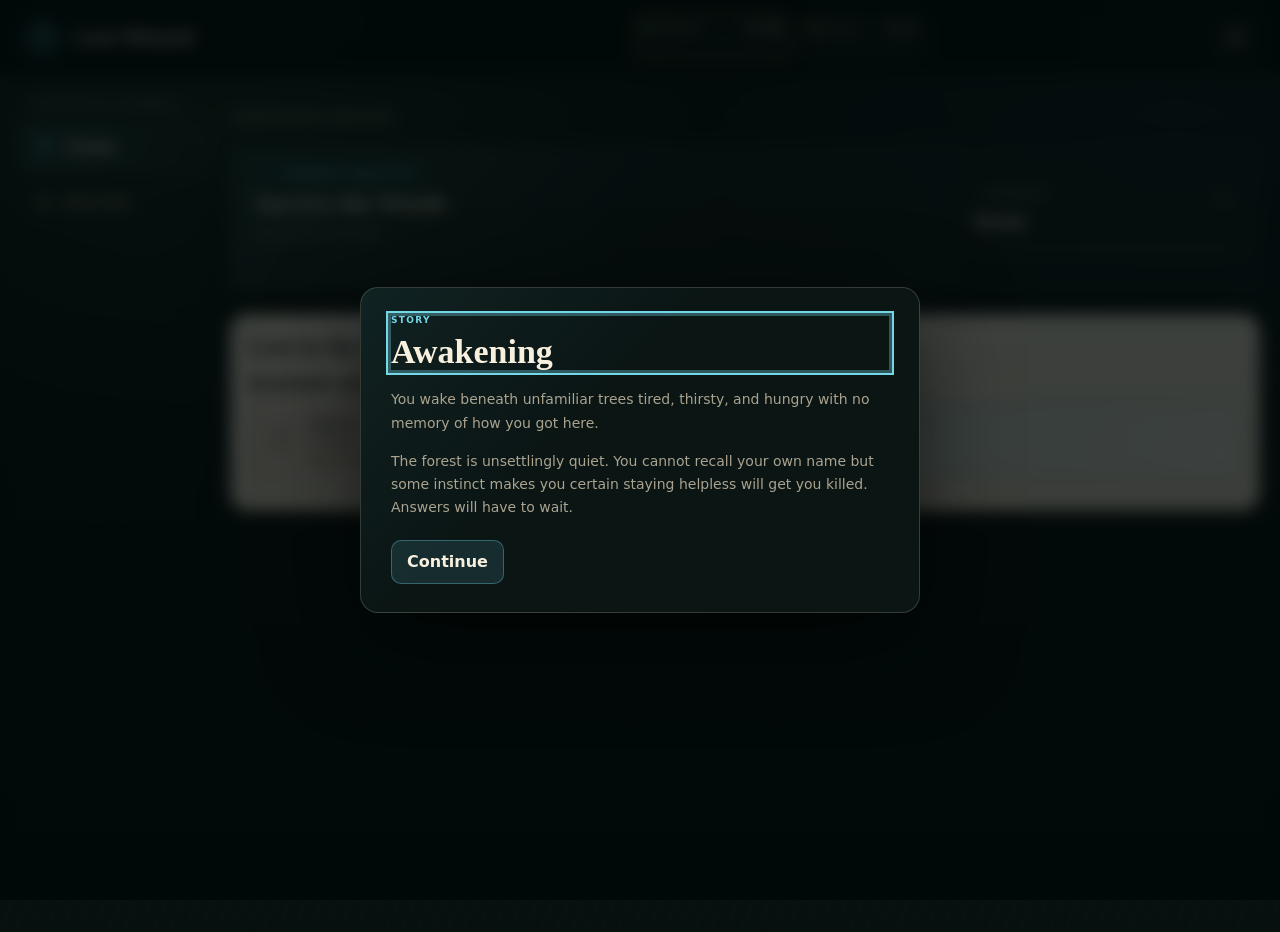
==== index.html @ 40af2284 "png for gear and tools" ====
<!doctype html>
<html lang="en">
  <head>
    <meta charset="utf-8" />
    <title>Lost Wizard</title>
    <meta name="viewport" content="width=device-width, initial-scale=1" />
    <link rel="stylesheet" href="style.css" />
  </head>

  <body>
    <div id="appShell" class="app-shell">
      <header class="top-bar">
        <div class="brand-block">
          <div class="brand-sigil" aria-hidden="true">W</div>
          <div class="brand-copy">
            <h1>Lost Wizard</h1>
          </div>
        </div>

          <div id="vitalResources" class="resource-strip vital-resources" aria-label="Vital resources">
            <div id="energyAmount" class="resource-pill" data-resource="energy"></div>
            <div id="focusAmount" class="resource-pill" data-resource="focus"></div>
            <div id="manaAmount" class="resource-pill" data-resource="mana" style="display: none"></div>
          <div id="wardAmount" class="resource-pill" data-resource="ward" style="display: none"></div>
        </div>

        <button id="settingsToggleBtn" class="icon-button settings-toggle" type="button" aria-controls="settingsDrawer" aria-expanded="false">
          <span class="settings-glyph" aria-hidden="true">⚙</span>
          <span class="sr-only">Open settings</span>
        </button>
      </header>

      <main class="game-shell">
        <nav id="mainViewTabs" class="main-view-tabs" aria-label="Apprentice journal">
          <span class="nav-rail-label" aria-hidden="true">Apprentice journal</span>
          <button id="campViewTab" class="main-view-tab active" type="button" data-main-view-tab="camp">Camp</button>
          <button id="expeditionViewTab" class="main-view-tab" type="button" data-main-view-tab="expedition" style="display: none">Expedition</button>
          <button id="magicViewTab" class="main-view-tab" type="button" data-main-view-tab="magic" style="display: none">Magic</button>
          <button id="towerViewTab" class="main-view-tab" type="button" data-main-view-tab="tower" style="display: none">Tower</button>
          <button id="journalViewTab" class="main-view-tab" type="button" data-main-view-tab="journal">Journal</button>
        </nav>

          <section class="primary-play">
            <header class="view-heading">
              <p id="shellViewEyebrow" class="view-eyebrow">Unknown woods</p>
            </header>

          <section id="currentGoalSection" class="current-goal-section ui-context-panel main-goal-card">
            <div class="objective-main">
              <span class="section-kicker">Current objective</span>
              <h3 id="currentGoalTitle" class="current-goal-title"></h3>
              <div id="currentGoalText" class="current-goal-text"></div>
            </div>
            <aside id="activeTaskCard" class="active-task-card" aria-label="Activity: ready" data-active="false">
              <span class="active-task-status"><i aria-hidden="true"></i><span id="activeTaskStatusText">Activity</span></span>
              <strong id="activeTaskTitle">Ready</strong>
              <div class="active-task-meter" role="progressbar" aria-label="Active task progress" aria-valuemin="0" aria-valuemax="100" aria-valuenow="0">
                <span id="activeTaskProgressFill"></span>
              </div>
              <div class="active-task-meta"><span id="activeTaskProgressText">0%</span><span id="activeTaskRemainingText"></span></div>
            </aside>
          </section>

        <section id="combatPanel" class="combat-panel" style="display: none" aria-live="polite">
          <div class="combat-panel-heading">
            <div>
              <span class="combat-kicker">Encounter</span>
              <h2 id="combatEnemyName">Minor Earth Elemental</h2>
            </div>
            <span id="combatEnemyHealthText"></span>
          </div>
          <div class="combat-meter" aria-label="Enemy health"><div id="combatEnemyHealthFill" class="combat-meter-fill"></div></div>
          <p id="combatWardText" class="combat-ward"></p>
          <p id="combatAttackTimer" class="combat-timer"></p>
          <section id="combatConsumables" class="combat-consumables" style="display: none" aria-label="Combat consumables">
            <span class="combat-consumables-label">Tonics</span>
            <div id="combatConsumablesList" class="combat-consumables-list"></div>
          </section>
          <button id="manaBoltBtn" class="action-btn combat-spell-btn" type="button">
            <div id="manaBoltProgressFill" class="progressFill"></div>
            <span>Cast Mana Bolt</span>
            <small>10 Mana · 8–12 damage · 1 sec</small>
          </button>
          <button id="manaMissileBtn" class="action-btn combat-spell-btn" type="button" style="display: none">
            <div id="manaMissileProgressFill" class="progressFill"></div>
            <span>Cast Mana Missile</span>
            <small>12 Mana · 3 × 3–4 damage · 1.25 sec</small>
          </button>
          <button id="manaLanceBtn" class="action-btn combat-spell-btn" type="button" style="display: none">
            <div id="manaLanceProgressFill" class="progressFill"></div>
            <span>Cast Mana Lance</span>
            <small>20 Mana · 18–24 damage · 1.75 sec</small>
          </button>
          <button id="combatRecallBtn" class="action-btn combat-recall-btn" type="button">Recall to Camp</button>
          <p id="combatStatus" class="combat-status"></p>
          <button id="closeCombatBtn" type="button" style="display: none">Close Encounter</button>
        </section>

        <div class="main-view-panels">
          <div id="campView" class="main-view-panel active" data-main-view-panel="camp">
            <section id="campPanel" class="context-section">
              <h2 id="campPanelTitle">Lost in the Woods</h2>

              <div id="campActionsSection" class="camp-actions-section">
                <h3>Actions</h3>
                <div class="camp-actions-list">
                  <button class="action-btn" data-action="explore">
                    <div class="progressFill"></div>
                    <div class="metaProgressFill"></div>
                    <span>Explore</span>
                  </button>

                  <button class="action-btn" data-action="catchBreath">
                    <div class="progressFill"></div>
                    <span>Catch Breath</span>
                  </button>

                  <button id="restBtn" class="action-btn rest-button" style="display: none">
                    <div class="progressFill"></div>
                    <span>Rest in Clearing</span>
                  </button>

                  <button id="recoverBtn" class="action-btn" data-action="recover" style="display: none">
                    <div class="progressFill"></div>
                    <span>Recover</span>
                  </button>

                  <button id="gatherWoodBtn" class="action-btn" data-action="gatherWood" style="display: none">
                    <div class="progressFill"></div>
                    <span>Gather Wood</span>
                  </button>

                  <button class="action-btn" data-action="addWoodToFuel" style="display: none">
                    <div class="progressFill"></div>
                    <span>Add Wood to Fuel</span>
                  </button>

                  <button class="action-btn" data-action="addImbuedWoodToFuel" style="display: none">
                    <div class="progressFill"></div>
                    <span>Add Imbued Wood to Fuel</span>
                  </button>

                  <button id="gatherFoodBtn" class="action-btn" data-action="gatherFood" style="display: none">
                    <div class="progressFill"></div>
                    <span>Gather Food</span>
                  </button>

                  <!--<button id="gatherWaterBtn" class="action-btn" data-action="gatherWater" style="display: none">
                    <div class="progressFill"></div>
                    <span>Gather Water</span>
                  </button>-->
                </div>
              </div>

              <div id="campContextualActions" class="contextual-actions" style="display: none"></div>

              <div id="campLocationObjectActionsSlot"></div>

              <details id="trainingSection" class="training-section camp-skills-section" style="display: none">
                <summary>Skills &amp; training</summary>
                <div id="trainingList" class="training-list"></div>

                <button id="practiceManaCyclingBtn" class="action-btn training-action-btn" data-action="practiceManaCycling" style="display: none">
                  <div class="progressFill"></div>
                  <span>Practice Mana Cycling</span>
                </button>
              </details>

              <details id="campContent" class="camp-work-section">
                <summary>Camp improvements</summary>
                <div id="campUpgradeSection" class="camp-upgrade-section" style="display: none">
                  <div class="camp-upgrades-strip">
                    <div id="campUpgradeSlots" class="camp-upgrades-strip"></div>
                  </div>
                </div>
              </details>

              <div id="craftingSection" class="crafting-section" style="display: none">
                <div id="workTabs" class="work-tabs" style="display: none">
                  <button id="craftingTabBtn" class="work-tab active" type="button">Crafting</button>
                  <button id="researchTabBtn" class="work-tab" type="button">Research</button>
                  <button id="automationTabBtn" class="work-tab" type="button" style="display: none">Automation</button>
                </div>

                <div id="craftingPanel" class="work-panel">
                  <h3>Crafting</h3>

                  <div class="crafting-actions">
                    <button id="smallFireBtn" style="display: none"></button>
                    <button id="crudeLeanToBtn" style="display: none"></button>
                    <button id="lessCrudeShelterBtn" style="display: none"></button>
                    <button id="framedShelterBtn" style="display: none"></button>
                    <button id="smallHutBtn" style="display: none"></button>
                    <button id="uncomfortableCotBtn" style="display: none"></button>
                    <button id="warmCotBtn" style="display: none"></button>
                    <button id="stoneFirePitBtn" style="display: none"></button>
                    <button id="researchSpotBtn" style="display: none"></button>
                    <button id="meditationSpotBtn" style="display: none"></button>
                    <button id="attunedMeditationSpotBtn" style="display: none"></button>
                    <button id="lumberMillBtn" style="display: none"></button>
                    <button id="foragingLureBtn" style="display: none"></button>
                    <button id="researchBenchBtn" style="display: none"></button>
                    <button id="campSmelterFoundationBtn" style="display: none"></button>
                    <button id="campSmelterBtn" style="display: none"></button>
                    <button id="campTanneryBtn" style="display: none"></button>
                    <button id="campAlchemyStationBtn" style="display: none"></button>
                    <button id="manaCondenserFrameBtn" style="display: none"></button>
                    <button id="manaCondenserBtn" style="display: none"></button>

                    <!--<button id="crudeSatchelBtn" style="display: none"></button>
                    <button id="crudeBackpackBtn" style="display: none"></button>
                    <button id="patchedLeatherBackpackBtn" style="display: none"></button>
                    <button id="repairedLeatherBackpackBtn" style="display: none"></button>
                    <button id="waterskinBtn" style="display: none"></button>
                    <button id="reinforcedWaterskinBtn" style="display: none"></button>
                    <button id="smellyShoesBtn" style="display: none"></button>
                    <button id="travelBootsBtn" style="display: none"></button>
                    <button id="scratchyShirtBtn" style="display: none"></button>
                    <button id="scratchyPantsBtn" style="display: none"></button>
                    <button id="simpleTonicBeltBtn" style="display: none"></button>
                    <button id="tonicBeltBtn" style="display: none"></button>
                    <button id="reinforcedTonicBeltBtn" style="display: none"></button>
                    <button id="foragingBasketBtn" style="display: none"></button>
                    <button id="stoneKnifeBtn" style="display: none"></button>
                    <button id="stoneAxeBtn" style="display: none"></button>
                    <button id="ironKnifeBtn" style="display: none"></button>
                    <button id="ironAxeBtn" style="display: none"></button>
                    <button id="torchBtn" style="display: none"></button>
                    <button id="crudeIronPickBtn" style="display: none"></button>-->

                    <button id="trapCraftBtn" style="display: none"></button>
                    <button id="leatherCraftBtn" style="display: none"></button>
                    <button id="ironCraftBtn" style="display: none"></button>
                    <button id="staminaTonicCraftBtn" style="display: none"></button>
                  </div>

                  <section id="steelworkingSection" class="steelworking-section" style="display: none" aria-labelledby="steelworkingHeading">
                    <h4 id="steelworkingHeading">Steelworking</h4>
                    <div id="steelworkingActions" class="crafting-actions steelworking-actions"></div>
                  </section>
                </div>

                <div id="researchPanel" class="work-panel research-panel" style="display: none">
                  <h3>Research</h3>

                  <div class="research-layout">
                    <div id="researchList" class="research-list"></div>

                    <div id="researchDetails" class="research-details">
                      <div class="research-empty">Select research to view details.</div>
                    </div>
                  </div>
                </div>

                <div id="automationPanel" class="work-panel automation-panel" style="display: none">
                  <h3>Automation</h3>
                  <div id="automationList" class="automation-list"></div>
                </div>
              </div>

              <details id="campResourcesSection" class="camp-resources-section storage-section" style="display: none">
                <summary>Storage</summary>
                <div class="camp-resource-strip">
                  <div id="foodAmount" class="resource-pill" style="display: none"></div>
                  <div id="woodAmount" class="resource-pill" style="display: none"></div>
                  <div id="fuelAmount" class="resource-pill" style="display: none"></div>
                  <div id="imbuedWoodAmount" class="resource-pill" style="display: none"></div>
                  <div id="fiberAmount" class="resource-pill" style="display: none"></div>
                  <div id="trapAmount" class="resource-pill" style="display: none"></div>
                  <div id="peltAmount" class="resource-pill" style="display: none"></div>
                  <div id="leatherAmount" class="resource-pill" style="display: none"></div>
                  <div id="stoneAmount" class="resource-pill" style="display: none"></div>
                   <div id="oreAmount" class="resource-pill" style="display: none"></div>
                   <div id="earthElementalCoreAmount" class="resource-pill" style="display: none"></div>
                  <div id="runedLeatherAmount" class="resource-pill" style="display: none"></div>
                  <div id="naturalEssenceAmount" class="resource-pill" style="display: none"></div>
                  <div id="ironAmount" class="resource-pill" style="display: none"></div>
                  <div id="steelAmount" class="resource-pill" style="display: none"></div>
                  <div id="ironRingAmount" class="resource-pill" style="display: none"></div>
                  <div id="nailsAmount" class="resource-pill" style="display: none"></div>
                  <div id="herbAmount" class="resource-pill" style="display: none"></div>
                  <div id="glimmerleafAmount" class="resource-pill" style="display: none"></div>
                  <div id="staminaTonicBaseAmount" class="resource-pill" style="display: none"></div>
                  <div id="manaTonicBaseAmount" class="resource-pill" style="display: none"></div>
                  <div id="concentratedTonicBaseAmount" class="resource-pill" style="display: none"></div>
                  <div id="concentratedManaTonicBaseAmount" class="resource-pill" style="display: none"></div>
                  <div id="huntingLureAmount" class="resource-pill" style="display: none"></div>
                  <div id="manaCrystalAmount" class="resource-pill" style="display: none"></div>
                  <div id="chargedCrystalAmount" class="resource-pill" style="display: none"></div>
                </div>
              </details>
            </section>
          </div>

          <div id="expeditionView" class="main-view-panel" data-main-view-panel="expedition">
            <section id="expeditionPanel" class="context-section" style="display: none">
              <h2 id="expeditionPanelTitle">Expedition</h2>

              <div id="expeditionWorkflowPanel" class="workflow-summary-panel"></div>

              <div id="gearSection" class="gear-section expedition-gear-section" style="display: none">
                <div id="gearSlotsGroup" class="equipment-group" style="display: none">
                  <div id="paperDoll" class="paper-doll" aria-label="Equipped gear">
                    <div class="paper-doll-silhouette" aria-hidden="true"><img src="assets/paper-doll-apprentice.png" alt="" /></div>
                    <div id="gearSlots" class="paper-doll-slots"></div>
                  </div>
                </div>

                <div id="toolSlotsGroup" class="equipment-group" style="display: none">
                  <div id="toolSlots" class="tool-icon-row" aria-label="Tools"></div>
                </div>

                <div id="equipmentDetail" class="equipment-detail" aria-live="polite"></div>

                <div id="tonicSlotsGroup" class="equipment-group" style="display: none">
                  <h3>Tonics</h3>
                  <div id="tonicSlots" class="equipment-slots"></div>
                </div>
              </div>

              <div class="travel-section">
                <h3>Travel</h3>

                <div class="expedition-stats">
                  <div id="expeditionDistanceBar" class="expedition-stat expedition-distance-bar">
                    <div id="expeditionDistanceFill" class="expedition-distance-fill"></div>
                    <span id="expeditionDistanceAmount" class="expedition-distance-label">Distance: 0 / 100</span>
                  </div>
                </div>

                <div class="travel-actions">
                  <button class="action-btn" data-action="beginExpedition" style="display: none">
                    <div class="progressFill"></div>
                    <span>Prepare for Expedition</span>
                  </button>

                  <button class="action-btn" data-action="travel" style="display: none">
                    <div class="progressFill"></div>
                    <span>Travel</span>
                  </button>

                  <div id="destinationActions" class="destination-actions"></div>
                  <div id="locationTravelSection" class="destination-actions" style="display: none"></div>

                  <button class="action-btn" data-action="returnToCamp" style="display: none">
                    <div class="progressFill"></div>
                    <span>Return to Camp</span>
                  </button>
                </div>
              </div>

              <div id="packingSection" class="packing-section" style="display: none">
                <h3>Packing</h3>

                <div class="packing-actions">
                  <button class="action-btn" data-action="packFood" style="display: none">
                    <div class="progressFill"></div>
                    <span>Pack Food</span>
                  </button>

                  <button class="action-btn" data-action="packWater" style="display: none">
                    <div class="progressFill"></div>
                    <span>Fill Water</span>
                  </button>

                  <button class="action-btn" data-action="packTrap" style="display: none">
                    <div class="progressFill"></div>
                    <span>Pack Trap</span>
                  </button>

                  <button class="action-btn" data-action="packPelt" style="display: none">
                    <div class="progressFill"></div>
                    <span>Pack Pelt</span>
                  </button>

                  <button class="action-btn" data-action="packOre" style="display: none">
                    <div class="progressFill"></div>
                    <span>Pack Ore</span>
                  </button>

                  <button class="action-btn" data-action="packWood" style="display: none">
                    <div class="progressFill"></div>
                    <span>Pack Wood</span>
                  </button>

                  <button class="action-btn" data-action="packStone" style="display: none">
                    <div class="progressFill"></div>
                    <span>Pack Stone</span>
                  </button>

                  <button class="action-btn" data-action="packIron" style="display: none">
                    <div class="progressFill"></div>
                    <span>Pack Iron</span>
                  </button>

                  <button class="action-btn" data-action="packImbuedWood" style="display: none">
                    <div class="progressFill"></div>
                    <span>Pack Imbued Wood</span>
                  </button>

                  <button class="action-btn" data-action="packHerb" style="display: none">
                    <div class="progressFill"></div>
                    <span>Pack Herbs</span>
                  </button>

                  <button class="action-btn" data-action="packGlimmerleaf" style="display: none">
                    <div class="progressFill"></div>
                    <span>Pack Glimmerleaf</span>
                  </button>

                  <button class="action-btn" data-action="packChargedCrystal" style="display: none">
                    <div class="progressFill"></div>
                    <span>Pack Charged Mana Crystal</span>
                  </button>
                </div>
              </div>

              <div id="locationContent" style="display: none">
                <section id="locationPrimaryActions" class="location-primary-actions" aria-label="Location actions">
                  <h3>Actions</h3>
                <button class="action-btn" data-action="exploreLocation" style="display: none">
                  <div class="progressFill"></div>
                  <div class="metaProgressFill"></div>
                  <span>Explore Location</span>
                </button>

                <button class="action-btn" data-action="gatherFiber" style="display: none">
                  <div class="progressFill"></div>
                  <span>Gather Fiber</span>
                </button>

                <button class="action-btn" data-action="gatherHerbs" style="display: none">
                  <div class="progressFill"></div>
                  <span>Gather Herbs</span>
                </button>

                <button class="action-btn" data-action="gatherGlimmerleaf" style="display: none">
                  <div class="progressFill"></div>
                  <span>Gather Glimmerleaf</span>
                </button>

                <button class="action-btn" data-action="scoutTrapSite" style="display: none">
                  <div class="progressFill"></div>
                  <span>Scout Trail</span>
                </button>

                <button class="action-btn" data-action="setTrap" style="display: none">
                  <div class="progressFill"></div>
                  <span>Set Trap</span>
                </button>

                <button class="action-btn" data-action="checkTrap" style="display: none">
                  <div class="progressFill"></div>
                  <span>Check Trap</span>
                </button>

                <button class="action-btn" data-action="gatherStone" style="display: none">
                  <div class="progressFill"></div>
                  <span>Gather Stone</span>
                </button>

                <button class="action-btn" data-action="mineStone" style="display: none">
                  <div class="progressFill"></div>
                  <span>Mine Stone</span>
                </button>

                <button class="action-btn" data-action="mineIron" style="display: none">
                  <div class="progressFill"></div>
                  <span>Mine Iron</span>
                </button>

                <button class="action-btn" data-action="investigateNorthernDisturbance" style="display: none">
                  <div class="progressFill"></div>
                  <span>Investigate the Tremors</span>
                </button>

                <button class="action-btn" data-action="challengeEarthElemental" style="display: none">
                  <div class="progressFill"></div>
                  <span>Challenge Earth Elemental</span>
                </button>

                <button class="action-btn" data-action="investigateEasternDisturbance" style="display: none">
                  <div class="progressFill"></div>
                  <span>Investigate the Eastern Disturbance</span>
                </button>

                <button class="action-btn" data-action="challengeThornfang" style="display: none">
                  <div class="progressFill"></div>
                  <span>Challenge Thornfang</span>
                </button>

                <button class="action-btn" data-action="investigateSouthernDisturbance" style="display: none">
                  <div class="progressFill"></div>
                  <span>Investigate the Southern Disturbance</span>
                </button>

                <button class="action-btn" data-action="challengeBlightedBriar" style="display: none">
                  <div class="progressFill"></div>
                  <span>Challenge Blighted Briar</span>
                </button>

                <button class="action-btn" data-action="trackGame" style="display: none">
                  <div class="progressFill"></div>
                  <span>Track Game</span>
                </button>

                <button class="action-btn" data-action="useHuntingLure" style="display: none">
                  <div class="progressFill"></div>
                  <span>Use Hunting Lure</span>
                </button>

                <button class="action-btn" data-action="huntGame" style="display: none">
                  <div class="progressFill"></div>
                  <span>Hunt Game</span>
                </button>

                <button class="action-btn" data-action="storePelt" style="display: none">
                  <div class="progressFill"></div>
                  <span>Store Pelt</span>
                </button>

                <button class="action-btn" data-action="takeLeather" style="display: none">
                  <div class="progressFill"></div>
                  <span>Take Leather</span>
                </button>

                <button class="action-btn" data-action="storeWood" style="display: none">
                  <div class="progressFill"></div>
                  <span>Store Fuel</span>
                </button>

                <button class="action-btn" data-action="storeOre" style="display: none">
                  <div class="progressFill"></div>
                  <span>Store Ore</span>
                </button>

                <button class="action-btn" data-action="storeHerb" style="display: none">
                  <div class="progressFill"></div>
                  <span>Store Herb</span>
                </button>

                <button class="action-btn" data-action="storeGlimmerleaf" style="display: none">
                  <div class="progressFill"></div>
                  <span>Store Glimmerleaf</span>
                </button>

                <button class="action-btn" data-action="takeIron" style="display: none">
                  <div class="progressFill"></div>
                  <span>Take Iron</span>
                </button>

                <button class="action-btn" data-action="enterDungeon" style="display: none">
                  <div class="progressFill"></div>
                  <span>Enter Ruin</span>
                </button>

                <button class="action-btn" data-action="leaveDungeon" style="display: none">
                  <div class="progressFill"></div>
                  <span>Leave Ruin</span>
                </button>
                </section>

                <div id="expeditionLocationObjectActionsSlot">
                  <div id="locationObjectActions" class="location-object-actions"></div>
                </div>

                <section id="locationContextualActions" class="contextual-actions" style="display: none">
                  <h3>Local actions</h3>
                </section>
                <section id="locationSpellActions" class="contextual-actions contextual-spell-actions" style="display: none">
                  <h3>Available magic</h3>
                </section>

                <div id="dungeonSection" class="dungeon-section" style="display: none">
                  <h3 id="dungeonTitle"></h3>
                  <div id="dungeonMap" class="dungeon-map" role="group" aria-label="Dungeon map"></div>
                  <div id="dungeonRoomText" class="dungeon-room-text"></div>
                  <div id="dungeonActions" class="dungeon-actions"></div>
                </div>
                <div id="towerNodePanel" style="display: none"></div>
                <div id="locationStorageSection" class="camp-resources-section" style="display: none">
                  <h3>Stored Here</h3>
                  <div id="locationStorageList" class="camp-resource-strip"></div>
                </div>
                <div id="trapSitesList" class="trap-sites-list" style="display: none"></div>
                <div id="locationDescription" class="location-description"></div>
              </div>

              <div id="regionalMapSection" class="regional-map-section" style="display: none">
                <div id="regionalMap" class="regional-map" role="group" aria-label="Known regions"></div>

                <section class="region-details">
                  <div class="region-details-header">
                    <div>
                      <span id="regionDirection" class="region-direction"></span>
                      <h3 id="regionName"></h3>
                    </div>
                    <span id="regionStatus" class="region-status-badge"></span>
                  </div>

                  <p id="regionDescription"></p>

                  <div class="region-progress-labels">
                    <span>Regional familiarity</span>
                    <strong id="regionProgressText"></strong>
                  </div>

                  <div class="region-progress-track" aria-hidden="true">
                    <div id="regionProgressFill" class="region-progress-fill"></div>
                  </div>

                  <div class="region-facts">
                    <div class="region-fact">
                      <span>Terrain</span>
                      <strong id="regionTerrain"></strong>
                    </div>
                    <div class="region-fact">
                      <span>Known places</span>
                      <strong id="regionKnownPlaceCount"></strong>
                    </div>
                  </div>
                </section>
              </div>

            </section>
          </div>

          <div id="magicView" class="main-view-panel" data-main-view-panel="magic">
            <section id="magicPanel" class="context-section" style="display: none">
              <h2>Magic</h2>

              <div id="magicWorkflowPanel" class="workflow-summary-panel"></div>

              <div id="spellSlotsGroup" class="equipment-group" style="display: none">
                <h3>Spells</h3>
                <div id="spellSlots" class="equipment-slots"></div>
                <div id="spellTargetMenu" class="attunement-target-menu spell-target-menu" style="display: none"></div>
              </div>

              <div id="magicContextualActions" class="shared-actions-list">
                <button id="meditateBtn" class="action-btn" data-action="meditate" style="display: none">
                  <div class="progressFill"></div>
                  <span>Meditate</span>
                </button>

                <button class="action-btn" data-action="concentrateTonicBase" style="display: none">
                  <div class="progressFill"></div>
                  <span>Concentrate Tonic Base</span>
                </button>

                <button class="action-btn" data-action="concentrateManaTonicBase" style="display: none">
                  <div class="progressFill"></div>
                  <span>Concentrate Mana Tonic Base</span>
                </button>
              </div>

              <div id="craftingSpellActions" class="contextual-actions contextual-spell-actions" style="display: none">
                <h3>Magic for this work</h3>
              </div>

              <details id="magicProgressSection" class="magic-progress-section">
                <summary>Spell Progress</summary>
                <div id="spellProgressList" class="training-list"></div>
              </details>
            </section>
          </div>

          <div id="towerView" class="main-view-panel" data-main-view-panel="tower">
            <section id="towerPanel" class="context-section" style="display: none">
              <h2>Tower</h2>

              <div class="tower-workspace">
                <section class="tower-cross-section-panel" aria-label="Interactive Tower illustration">
                  <div id="towerStructure" class="tower-cross-section"></div>
                </section>

                <aside id="projectPanel" class="work-panel project-panel tower-detail-panel" aria-label="Selected Tower space details">
                  <div id="projectList" class="project-list tower-detail-content"></div>
                </aside>
              </div>
            </section>
          </div>

          <div id="journalView" class="main-view-panel journal-view-panel" data-main-view-panel="journal">
            <div id="journalViewTabs" class="journal-view-switch" aria-label="Journal sections">
              <button id="journalEntriesTab" class="journal-switch-tab active" type="button" data-journal-view="entries">Journal</button>
              <button id="worldLogTab" class="journal-switch-tab" type="button" data-journal-view="world">World Log</button>
            </div>

            <section id="journalEntriesPanel" class="journal-panel journal-subpanel active" data-journal-panel="entries">
              <h2>Journal</h2>
              <div id="journalEntries" class="journal-entries"></div>
            </section>

            <section id="worldLogPanel" class="world-feed journal-subpanel" data-journal-panel="world">
              <h2>World Log</h2>
              <div id="storyLog" class="story-log" aria-label="Recent world events"></div>
            </section>
          </div>
        </div>
      </section>

        <div class="storage-summary-row">
          <button id="inventorySummary" class="inventory-summary" type="button" style="display: none" aria-expanded="false"></button>
        </div>
      </main>

      <div id="settingsOverlay" class="settings-overlay" hidden>
        <button id="settingsBackdrop" class="settings-backdrop" type="button" aria-label="Close settings"></button>
        <aside id="settingsDrawer" class="settings-drawer" role="dialog" aria-modal="true" aria-labelledby="settingsTitle" tabindex="-1">
          <header class="settings-header">
            <div>
              <span class="section-kicker">Apprentice journal</span>
              <h2 id="settingsTitle">Settings</h2>
            </div>
            <button id="settingsCloseBtn" class="icon-button" type="button" aria-label="Close settings">×</button>
          </header>

          <section class="save-section">
            <h3>Save &amp; restore</h3>
            <p>Keep this apprentice’s progress on this device.</p>
            <div class="save-controls">
              <button id="saveGameBtn" type="button">Save game</button>
              <button id="loadGameBtn" type="button">Load game</button>
              <button id="resetSaveBtn" class="is-destructive" type="button">Reset save</button>
            </div>
          </section>

          <section id="developerSettings" class="developer-settings">
            <h3>Developer tools</h3>
            <p>Use these controls to test game speed, progression, and story events.</p>
            <div class="dev-speed-controls" aria-label="Developer game speed">
              <span class="dev-speed-label">Game speed</span>
              <button class="dev-speed-btn active" type="button" data-speed="1">x1</button>
              <button class="dev-speed-btn" type="button" data-speed="5">x5</button>
              <button class="dev-speed-btn" type="button" data-speed="10">x10</button>
            </div>
            <div class="dev-tier-controls" aria-label="Developer tier jumps">
              <span class="dev-speed-label">Tier checkpoint</span>
              <button class="dev-tier-btn" type="button" data-tier="1">T1</button>
              <button class="dev-tier-btn" type="button" data-tier="2">T2</button>
              <button class="dev-tier-btn" type="button" data-tier="3">T3</button>
              <button class="dev-tier-btn" type="button" data-tier="4">T4</button>
            </div>
            <button id="testCombatBtn" type="button">Test combat</button>
            <div class="dev-story-review">
              <label for="storyPreviewSelect">Story dialog review</label>
              <select id="storyPreviewSelect">
                <option value="introPopup">Awakening</option>
                <option value="campEstablishedPopup">Camp Established</option>
                <option value="outskirtsCompletePopup">Beyond the Outskirts</option>
                <option value="recallAwakenedPopup">Recall</option>
                <option value="torchSparkPopup">A Spark in the Ash</option>
                <option value="manaAwakenedPopup">Mana Awakened</option>
                <option value="campFoundationPopup">Buried Foundation</option>
                <option value="personalWardPopup">Personal Ward</option>
                <option value="advancedRecallPopup">Advanced Recall</option>
                <option value="northernDisturbancePopup">Northern Disturbance</option>
              </select>
              <button id="storyPreviewBtn" type="button">Review selected dialog</button>
            </div>
          </section>
        </aside>
      </div>

      <div id="uiLiveRegion" class="sr-only" aria-live="polite" aria-atomic="true"></div>
      <div id="notificationStack" class="notification-stack" aria-live="polite" aria-atomic="false"></div>
    </div>

    <div id="introPopup" class="popup">
      <div class="popup-content">
        <h2>Awakening</h2>

        <p>You wake beneath unfamiliar trees tired, thirsty, and hungry with no memory of how you got here.</p>

        <p>
          The forest is unsettlingly quiet. You cannot recall your own name but some instinct makes you certain staying helpless will get you killed.
          Answers will have to wait.
        </p>

        <button id="continueBtn">Continue</button>
      </div>
    </div>

    <div id="campEstablishedPopup" class="popup" style="display: none">
      <div class="popup-content">
        <h2>A New Home</h2>

        <p>The small fire crackles as you huddle in your crude shelter. For the first time since waking you're not fighting for survival.</p>

        <p>
          With a safe place to rest your thoughts turn inward. Who am I? Why am I here? The fire has no response, answers are...out there...somewhere.
        </p>

        <button id="campEstablishedContinueBtn">Continue</button>
      </div>
    </div>

    <div id="outskirtsCompletePopup" class="popup" style="display: none">
      <div class="popup-content">
        <h2>Camp Outskirts Explored</h2>

        <p>You've explored everything immediately around your camp. What was once a mysterious forest is now a network of well-known paths.</p>

        <p>You now know the fastest routes and shortcuts to every nearby location, and can travel these well-known paths faster.</p>

        <p>
          With your new knowledge, you notice an overgrown trail leading beyond where you've explored. Maybe this can lead to the answers you seek.
        </p>

        <button id="outskirtsCompleteContinueBtn">Continue</button>
      </div>
    </div>

    <div id="recallAwakenedPopup" class="popup" style="display: none">
      <div class="popup-content">
        <h2>Recall</h2>

        <p>
          A faint thread disappears into the trees in the direction of camp. Instinctively, you pluck the thread, and between blinks of an eye you
          appear back at camp.
        </p>

        <p>
          You don't know how, but you're back without having to travel the forest in between. The thread remains in the back of your mind, ready for
          your next expedition.
        </p>

        <button id="recallAwakenedContinueBtn">Continue</button>
      </div>
    </div>

    <div id="torchSparkPopup" class="popup" style="display: none">
      <div class="popup-content">
        <h2>A Spark</h2>

        <p>
          As your fingers close around the torch, heat blooms in your chest. It races down your arm and blue heat flickers from your skin for one
          impossible heartbeat.
        </p>

        <p>You do not know how you did it but despite the impossibility your instincts say it was you.</p>

        <button id="torchSparkContinueBtn">Continue</button>
      </div>
    </div>

    <div id="manaAwakenedPopup" class="popup" style="display: none">
      <div class="popup-content">
        <h2>Mana Awakened</h2>

        <p>The runes do not speak in words. They pull at something buried inside you, and something answers.</p>

        <p>Power gathers at the edge of your awareness. Forgotten no more a power, your power, blooms in your chest once more.</p>

        <button id="manaAwakenedContinueBtn">Continue</button>
      </div>
    </div>

    <div id="campFoundationPopup" class="popup" style="display: none">
      <div class="popup-content">
        <h2>Buried Foundation</h2>

        <p>
          Mana Sense pulls your awareness downward. Beneath the clearing, hidden by soil and roots, old stone waits in a shape too deliberate to be
          natural.
        </p>

        <p>Something once stood here, your camp was not the first thing built on this ground.</p>

        <button id="campFoundationContinueBtn">Continue</button>
      </div>
    </div>

    <div id="personalWardPopup" class="popup" style="display: none">
      <div class="popup-content">
        <h2>Personal Ward</h2>

        <p>
          As the reinforced foundation settles, one section of stone answers differently. Its channels bend inward, forming the shape of a ward rather
          than a wall.
        </p>

        <p>
          The pattern resonates through your mana and memory follows it. You remember how to hold a personal ward around yourself.
        </p>

        <button id="personalWardContinueBtn">Continue</button>
      </div>
    </div>

    <div id="advancedRecallPopup" class="popup" style="display: none">
      <div class="popup-content">
        <h2>Advanced Recall</h2>
        <p id="advancedRecallPopupText">The node thread is ready to carry supplies back to the Tower.</p>
        <div id="advancedRecallOptions" class="advanced-recall-options"></div>
        <button id="advancedRecallCloseBtn">Close</button>
      </div>
    </div>

    <div id="northernDisturbancePopup" class="popup" style="display: none">
      <div class="popup-content">
        <h2>Northern Disturbance</h2>
        <p>The northern node settles into its new rhythm. A moment later, mana shifts across the distant ridge and a low tremor rolls through the ground.</p>
        <p>Something in the Northern Reach has answered the node. The Iron Mine is the closest place to investigate.</p>
        <button id="northernDisturbanceContinueBtn">Continue</button>
      </div>
    </div>

    <script src="state.js?v=20260831-arcane-force-r2"></script>
    <script src="expeditionData.js?v=20260830"></script>
    <script src="content.js?v=20260831-arcane-force-r2"></script>
    <script src="definitions.js?v=20260831-imbue2"></script>
    <script src="ui.js?v=20260831-arcane-force-r2"></script>
    <script src="resources.js?v=20260831-imbue2"></script>
    <script src="skills.js?v=20260831-imbue2"></script>
    <script src="camp.js?v=20260831-arcane-force-r2"></script>
    <script src="expedition.js?v=20260831-imbue2"></script>
    <script src="actions.js?v=20260831-imbue2"></script>
    <script src="combat.js?v=20260831-arcane-force-r2"></script>
    <script src="save.js?v=20260831-arcane-force-r2"></script>
    <script src="script.js?v=20260831-imbue2"></script>
  </body>
</html>
---- style.css ----
:root {
  color-scheme: dark;
  --font-sans: ui-sans-serif, system-ui, -apple-system, BlinkMacSystemFont, "Segoe UI", sans-serif;
  --font-display: Georgia, "Times New Roman", serif;
  --ink-strong: #f7f0df;
  --ink: #e5dcc7;
  --ink-muted: #aaa38f;
  --ink-dark: #211e18;
  --ink-dark-muted: #685f52;
  --shell-950: #06100f;
  --shell-900: #0a1514;
  --shell-850: #101d1b;
  --shell-800: #162421;
  --shell-border: rgba(225, 216, 191, 0.15);
  --paper-50: #fbf6e9;
  --paper-100: #f3ead7;
  --paper-150: #e7dcc5;
  --paper-200: #dacbac;
  --paper-border: #c7b793;
  --energy: #9cc56b;
  --energy-soft: rgba(156, 197, 107, 0.16);
  --mana: #73d7e8;
  --mana-soft: rgba(115, 215, 232, 0.16);
  --focus: #d8aa5c;
  --focus-soft: rgba(216, 170, 92, 0.17);
  --ward: #b6a0eb;
  --ward-soft: rgba(182, 160, 235, 0.16);
  --danger: #d46e63;
  --danger-dark: #7b302c;
  --success: #86b96b;
  --progress-primary: #73d7e8;
  --progress-secondary: #d8aa5c;
  --shadow-shell: 0 18px 60px rgba(0, 0, 0, 0.34);
  --shadow-card: 0 12px 32px rgba(29, 25, 18, 0.14);
  --shadow-focus: 0 0 0 3px rgba(115, 215, 232, 0.34);
  --radius-sm: 8px;
  --radius-md: 12px;
  --radius-lg: 18px;
  --radius-pill: 999px;
  --space-1: 4px;
  --space-2: 8px;
  --space-3: 12px;
  --space-4: 16px;
  --space-5: 24px;
  --space-6: 32px;
  --space-7: 48px;
  --content-max: 1320px;
  --nav-width: 188px;
  --topbar-height: 76px;
  --mobile-nav-height: 70px;
  --motion-fast: 120ms;
  --motion-standard: 220ms;
  --ease-out: cubic-bezier(0.22, 1, 0.36, 1);
}

* {
  box-sizing: border-box;
}

html {
  min-height: 100%;
  background: var(--shell-950);
}

body {
  margin: 0;
  padding: 4px 0 20px;
  font-family: system-ui, sans-serif;
  background: radial-gradient(circle at top left, rgba(82, 91, 55, 0.35), transparent 34rem), linear-gradient(180deg, #23251f 0%, #171814 100%);
  color: #2b241c;
}

h1 {
  margin: 0px auto 4px;
  width: min(1120px, calc(100% - 24px));
  font-size: 20px;
  line-height: 1.1;
  color: #fffaf0;
}

.top-bar {
  position: sticky;
  top: 0;
  z-index: 10;
  min-height: 30px;
  display: flex;
  align-items: center;
  justify-content: space-between;
  gap: 16px;
  padding: 10px 16px;
  background: rgba(43, 36, 28, 0.94);
  color: #fffaf0;
  box-shadow: 0 4px 16px rgba(0, 0, 0, 0.18);
}

.brand {
  font-weight: 800;
  white-space: nowrap;
}

.resource-strip {
  display: flex;
  flex-wrap: wrap;
  gap: 6px;
  min-width: 0;
}

.resource-pill {
  flex: 0 1 auto;
  padding: 5px 8px;
  border: 1px solid rgba(255, 250, 240, 0.24);
  border-radius: 999px;
  background: rgba(255, 250, 240, 0.12);
  font-size: 13px;
  white-space: nowrap;
}

.camp-resources-section,
.camp-upgrade-section,
.camp-actions-section,
.crafting-section,
.travel-section,
.packing-section {
  display: flex;
  flex-direction: column;
  gap: 8px;
  margin-bottom: 6px;
}

.camp-resources-section h3,
.camp-upgrade-section h3,
.camp-actions-section h3,
.crafting-section h3,
.travel-section h3,
.packing-section h3 {
  margin: 4px 0 0;
  font-size: 14px;
}

.camp-resource-strip,
.camp-upgrades-strip {
  display: flex;
  flex-wrap: wrap;
  gap: 6px;
}

.inventory-summary {
  max-width: min(460px, 100%);
  overflow: hidden;
  border: 1px solid rgba(255, 250, 240, 0.24);
  border-radius: 999px;
  padding: 5px 8px;
  background: rgba(255, 250, 240, 0.06);
  color: inherit;
  font: inherit;
  font-size: 13px;
  white-space: nowrap;
  text-overflow: ellipsis;
  cursor: pointer;
}

.inventory-summary:hover { background: rgba(255, 250, 240, 0.16); }

.notification-stack {
  position: fixed;
  right: 16px;
  bottom: 16px;
  z-index: 30;
  display: flex;
  width: min(360px, calc(100% - 32px));
  flex-direction: column;
  gap: 7px;
  pointer-events: none;
}

.notification-toast {
  padding: 9px 11px;
  border: 1px solid rgba(255, 250, 240, 0.32);
  border-radius: 7px;
  background: rgba(43, 36, 28, 0.96);
  color: #fffaf0;
  box-shadow: 0 8px 24px rgba(0, 0, 0, 0.28);
  font-size: 13px;
  animation: notification-in 160ms ease-out;
  transition: opacity 220ms ease, transform 220ms ease;
}

.notification-toast.is-dismissing { opacity: 0; transform: translateY(6px); }

.notification-toast--system {
  border-color: rgba(115, 215, 232, 0.72);
  background: linear-gradient(135deg, rgba(15, 49, 57, 0.98), rgba(28, 37, 52, 0.98));
}

.notification-toast--system strong,
.notification-toast--system span {
  display: block;
}

.notification-toast--system strong {
  color: #bdf5ff;
  font-size: 11px;
  letter-spacing: 0.12em;
}

.notification-toast--system span {
  margin-top: 3px;
}

@keyframes notification-in { from { opacity: 0; transform: translateY(6px); } to { opacity: 1; transform: translateY(0); } }

.combat-panel {
  margin: 0 0 10px;
  padding: 14px;
  border: 1px solid #8f6240;
  border-radius: 8px;
  background: linear-gradient(135deg, #f6e6cf, #ead1af);
}

.primary-play.combat-active .main-goal-card,
.primary-play.combat-active .main-view-tabs,
.primary-play.combat-active .main-view-panels { display: none; }

.combat-panel-heading {
  display: flex;
  align-items: start;
  justify-content: space-between;
  gap: 12px;
}

.combat-panel h2 { margin: 0; }
.combat-kicker { color: #7a432a; font-size: 12px; font-weight: 700; text-transform: uppercase; }
.combat-meter { height: 12px; margin: 10px 0; overflow: hidden; border-radius: 999px; background: #c6ae91; }
.combat-meter-fill { height: 100%; width: 100%; background: #a84835; transition: width 100ms linear; }
.combat-timer, .combat-status { margin: 8px 0; }
.combat-timer.is-warning {
  padding: 8px 10px;
  border: 1px solid #a84835;
  border-radius: 8px;
  background: #f5dfc6;
  color: #7a241d;
  font-weight: 800;
  letter-spacing: 0.02em;
}
.combat-ward { margin: 0; font-weight: 700; color: #5e3f72; }
.combat-spell-btn { width: 100%; overflow: hidden; }
.combat-spell-btn small { display: block; position: relative; margin-top: 3px; }

.camp-resource-strip .resource-pill {
  padding: 8px 10px;
  border: 1px solid #d8ccb8;
  border-radius: 6px;
  background: rgba(255, 250, 240, 0.65);
  color: #2b241c;
  font-size: 14px;
  text-align: left;
}

.save-section {
  background: #f8f1e5;
  border: 1px solid #c8bda8;
  border-radius: 6px;
  padding: 6px;
  font-size: 8px;
}

.save-section .save-controls {
  display: flex;
  flex-wrap: wrap;
  align-items: center;
  gap: 4px;
  justify-content: flex-start;
}

.save-section .save-controls button {
  background: #2b241c;
  color: #fffaf0;
  border: 1px solid #2b241c;
  font-size: 10px;
  padding: 4px;
}

.save-controls button:hover {
  background: rgba(255, 250, 240, 0.2);
}

.dev-speed-controls,
.dev-tier-controls {
  display: flex;
  align-items: center;
  gap: 3px;
  margin-left: 10px;
}

.dev-speed-label {
  color: #5f5140;
  font-size: 10px;
}

.save-section .save-controls .dev-speed-btn.active,
.save-section .save-controls .dev-tier-btn.active {
  background: #fffaf0;
  color: #2b241c;
}

.game-shell {
  width: min(1120px, calc(100% - 24px));
  margin: 10px auto;
  display: flex;
  flex-direction: column;
  gap: 12px;
}

.primary-play,
.journal-panel,
.world-feed,
.context-section {
  background: rgba(248, 241, 229, 0.94);
  border: 1px solid rgba(216, 204, 184, 0.78);
  border-radius: 8px;
  padding: 12px;
  box-shadow: 0 10px 28px rgba(0, 0, 0, 0.22);

  display: flex;
  flex-direction: column;
  gap: 8px;
}

.primary-play h2,
.journal-panel h2,
.world-feed h2,
.context-section h2 {
  margin: 0;
  font-size: 18px;
}

.equipment-group {
  display: flex;
  flex-direction: column;
  gap: 8px;
}

.main-goal-card {
  margin: 0;
  padding: 10px 12px;
  border-color: #b89b64;
  background: linear-gradient(135deg, #fff9eb, #f4e5c6);
}

.main-goal-card h3 { margin: 0; font-size: 13px; text-transform: uppercase; letter-spacing: 0.04em; color: #6f5130; }
.main-goal-card .current-goal-title { display: block; margin-top: 2px; font-size: 16px; letter-spacing: 0; text-transform: none; color: #2b241c; }

.camp-work-section,
.training-section,
.storage-section {
  margin: 0;
  border: 1px solid #ded0bb;
  border-radius: 6px;
  background: rgba(255, 250, 240, 0.45);
}

.camp-work-section > summary,
.training-section > summary,
.storage-section > summary {
  padding: 8px 10px;
  cursor: pointer;
  font-weight: 700;
}

.camp-work-section[open],
.training-section[open],
.storage-section[open] { padding-bottom: 8px; }

.camp-work-section > :not(summary),
.training-section > :not(summary),
.storage-section > :not(summary) { margin-left: 10px; margin-right: 10px; }

.camp-work-section .crafting-section,
.camp-work-section .camp-upgrade-section { margin-top: 8px; }

.contextual-actions {
  display: flex;
  flex-wrap: wrap;
  gap: 8px;
  margin: 0;
  padding: 9px;
  border: 1px solid #d8ccb8;
  border-radius: 6px;
  background: rgba(255, 250, 240, 0.58);
}

.contextual-actions h3 {
  width: 100%;
  margin: 0;
  font-size: 13px;
}

.contextual-actions .action-btn,
.contextual-actions .attunement-target-btn { flex: 1 1 180px; }

.contextual-spell-actions {
  border-color: #b9a0d1;
  background: rgba(240, 232, 250, 0.66);
}

.equipment-slots {
  display: flex;
  flex-wrap: wrap;
  gap: 10px;
}

.equipment-slot {
  width: 78px;
  display: flex;
  flex-direction: column;
  align-items: center;
  gap: 4px;
}

.equipment-slot.spell-slot {
  width: 90px;
}

.equipment-box {
  position: relative;
  overflow: hidden;
  width: 60px;
  height: 40px;
  padding: 6px;
  border: 1px solid #d8ccb8;
  border-radius: 6px;
  background: rgba(255, 250, 240, 0.7);
  display: flex;
  align-items: center;
  justify-content: center;
  text-align: center;
  font-size: 11px;
  line-height: 1.15;
  overflow-wrap: anywhere;
}

.spell-slot-name {
  position: relative;
  z-index: 2;
}

.equipment-box.spell-box {
  align-self: center;
  cursor: pointer;
}

.equipment-box.has-spell-xp .spell-cast-progress {
  bottom: 4px;
}

.spell-xp-progress-track {
  position: absolute;
  right: 0;
  bottom: 0;
  left: 0;
  height: 4px;
  background: rgba(43, 36, 28, 0.16);
  z-index: 1;
}

.spell-xp-progress-fill {
  height: 100%;
  width: 0;
  background: #6e5637;
}

.equipment-box.tonic-filled {
  background: rgba(242, 232, 205, 0.95);
  cursor: pointer;
}

.equipment-box.tonic-filled:hover {
  background: rgba(232, 218, 180, 0.95);
  border-color: #b89b6b;
}

.equipment-box.tonic-filled:focus-visible {
  outline: 2px solid #8b6f3f;
  outline-offset: 2px;
}

.equipment-slot-label {
  font-size: 12px;
  color: #5f5140;
  text-align: center;
}

.ui-summary-card {
  display: flex;
  flex-direction: column;
  gap: 7px;
  padding: 8px;
  border: 1px solid #d8ccb8;
  border-radius: 6px;
  background: rgba(255, 250, 240, 0.65);
  font-size: 13px;
}

.ui-summary-card-header {
  display: flex;
  flex-wrap: wrap;
  justify-content: space-between;
  gap: 8px;
}

.ui-summary-card-title {
  min-width: 0;
}

.ui-summary-card-meta,
.ui-summary-card-detail,
.ui-progress-labels,
.ui-summary-card-body {
  color: #5f5140;
  font-size: 12px;
  overflow-wrap: anywhere;
}

.ui-summary-card-body {
  margin: 0;
  line-height: 1.35;
}

.ui-summary-card-detail {
  line-height: 1.35;
}

.workflow-summary-panel:empty {
  display: none;
}

.ui-context-panel {
  display: flex;
  flex-direction: column;
  gap: 8px;
  padding: 9px 10px;
  border: 1px solid #d8ccb8;
  border-radius: 6px;
  background: rgba(255, 250, 240, 0.7);
}

.ui-context-panel-header {
  display: flex;
  flex-wrap: wrap;
  align-items: baseline;
  justify-content: space-between;
  gap: 8px;
}

.ui-context-panel-title {
  margin: 0;
  font-size: 14px;
}

.ui-context-panel-status {
  padding: 3px 7px;
  border: 1px solid #c8bda8;
  border-radius: 999px;
  background: rgba(248, 241, 229, 0.85);
  color: #5f5140;
  font-size: 11px;
  font-weight: 700;
}

.ui-context-panel-body {
  margin: 0;
  color: #4a3e31;
  font-size: 13px;
  line-height: 1.35;
}

.ui-context-meta-list {
  display: grid;
  grid-template-columns: repeat(auto-fit, minmax(120px, 1fr));
  gap: 6px;
}

.ui-context-meta-item {
  min-width: 0;
  padding: 6px 8px;
  border: 1px solid rgba(216, 204, 184, 0.78);
  border-radius: 6px;
  background: rgba(255, 250, 240, 0.55);
  display: flex;
  flex-direction: column;
  gap: 2px;
  font-size: 12px;
}

.ui-context-meta-item span {
  color: #6f604a;
}

.ui-context-meta-item strong {
  overflow-wrap: anywhere;
}

.ui-context-actions {
  display: flex;
  flex-wrap: wrap;
  gap: 4px;
}

.ui-progress-meter {
  display: flex;
  flex-direction: column;
  gap: 5px;
}

.ui-progress-labels {
  display: flex;
  flex-wrap: wrap;
  justify-content: space-between;
  gap: 8px;
}

.ui-progress-track {
  height: 8px;
  overflow: hidden;
  border: 1px solid #c8bda8;
  border-radius: 999px;
  background: #e5dac8;
}

.ui-progress-fill {
  height: 100%;
  width: 0;
  background: #6e5637;
}

.ui-empty-state {
  color: #6f604a;
  font-size: 13px;
  line-height: 1.35;
}

.ui-summary-list-item {
  align-items: flex-start;
}

.ui-slot {
  width: 78px;
}

.ui-slot-box {
  position: relative;
}

.ui-slot-interactive {
  cursor: pointer;
}

.ui-slot-interactive:hover {
  background: rgba(232, 218, 180, 0.95);
  border-color: #b89b6b;
}

.ui-slot-interactive:focus-visible {
  outline: 2px solid #8b6f3f;
  outline-offset: 2px;
}

.gear-section,
.training-section {
  display: flex;
  flex-direction: column;
  gap: 8px;
}

.camp-skills-section,
.expedition-gear-section {
  margin-top: 2px;
}

.primary-play {
  padding: 0;
  border: 0;
  border-radius: 0;
  background: transparent;
  box-shadow: none;
}

.support-stack {
  display: flex;
  flex-direction: column;
  gap: 12px;
  min-width: 0;
}

.main-view-tabs {
  display: flex;
  flex-wrap: wrap;
  gap: 6px;
}

.main-view-tab {
  position: relative;
  min-height: 36px;
  padding: 8px 14px;
  border: 1px solid rgba(216, 204, 184, 0.78);
  border-radius: 6px;
  background: rgba(248, 241, 229, 0.88);
  color: #2b241c;
  font-weight: 700;
}

.has-new-system {
  position: relative;
}

.has-new-system::after {
  position: absolute;
  top: 5px;
  right: 7px;
  padding: 2px 4px;
  border-radius: 999px;
  background: #e9b44c;
  color: #1a1712;
  content: "NEW";
  font-size: 8px;
  font-weight: 900;
  letter-spacing: 0.06em;
  line-height: 1;
  pointer-events: none;
}

.main-view-tab.active {
  background: #e8dab4;
  border-color: #b89b6b;
}

.main-view-panels,
.main-view-panel {
  min-width: 0;
}

.main-view-panel {
  display: none;
}

.main-view-panel.active {
  display: block;
}

.journal-view-panel.active {
  display: flex;
  flex-direction: column;
  gap: 12px;
}

.expedition-inventory-strip {
  color: #2b241c;
}

.expedition-inventory-strip .resource-pill {
  border-color: #d8ccb8;
  border-radius: 6px;
  background: rgba(255, 250, 240, 0.65);
  color: #2b241c;
}

.storage-section {
  display: block;
}

.storage-section summary {
  width: fit-content;
  padding: 6px 8px;
  border: 1px solid #d8ccb8;
  border-radius: 6px;
  background: rgba(255, 250, 240, 0.65);
  cursor: pointer;
  font-size: 14px;
  font-weight: 700;
}

.storage-section .camp-resource-strip {
  margin-top: 8px;
}

.gear-button {
  width: 100%;
}

.gear-section h3 {
  margin: 4px 0 0;
  font-size: 14px;
}

.training-section h3 {
  margin: 4px 0 0;
  font-size: 14px;
}

.training-list {
  display: flex;
  flex-direction: column;
  gap: 6px;
}

.training-entry {
  display: flex;
  flex-direction: column;
  gap: 5px;
  padding: 8px;
  border: 1px solid #d8ccb8;
  border-radius: 6px;
  background: rgba(255, 250, 240, 0.65);
  font-size: 13px;
}

.training-entry-header {
  display: flex;
  justify-content: space-between;
  gap: 8px;
}

.training-entry-header span,
.training-progress-text,
.training-detail {
  color: #5f5140;
  font-size: 12px;
}

.training-progress-track {
  height: 8px;
  overflow: hidden;
  border: 1px solid #c8bda8;
  border-radius: 999px;
  background: #e5dac8;
}

.training-progress-fill {
  height: 100%;
  width: 0;
  background: #6e5637;
}

.training-action-btn {
  align-self: flex-start;
}

@media (max-width: 760px) {
  body {
    padding-top: 10px;
  }

  .top-bar {
    align-items: flex-start;
    flex-direction: column;
  }

  .resource-strip {
    width: 100%;
  }

  .inventory-summary {
    max-width: 100%;
  }

  .game-shell {
    grid-template-columns: 1fr;
  }
}

button {
  padding: 8px 14px;
  font-size: 13px;
  cursor: pointer;
}

.expedition-stats {
  display: flex;
  flex-direction: column;
  gap: 8px;
  width: 100%;
}

.expedition-stat {
  padding: 8px 10px;
  border: 1px solid #d8ccb8;
  border-radius: 6px;
  background: rgba(255, 250, 240, 0.65);
  text-align: left;
  font-size: 14px;
}

.journal-entries {
  max-height: 220px;
  overflow-y: auto;
  display: flex;
  flex-direction: column;
  gap: 8px;
}

.journal-entry {
  padding: 8px 10px;
  border: 1px solid #d8ccb8;
  border-radius: 6px;
  background: rgba(255, 250, 240, 0.65);
}

.journal-entry h3 {
  margin: 0 0 4px;
  font-size: 14px;
}

.journal-entry p,
.journal-empty {
  margin: 0;
  font-size: 13px;
  line-height: 1.35;
}

.popup {
  position: fixed;
  inset: 0;

  z-index: 1000;

  background: rgba(0, 0, 0, 0.7);

  display: flex;
  justify-content: center;
  align-items: center;
}

.popup-content {
  position: relative;
  z-index: 1001;

  width: 500px;
  max-width: 90%;

  background: #2b241c;
  color: white;

  padding: 25px;
  border-radius: 10px;

  text-align: center;
}

.popup-content p {
  margin-bottom: 20px;
  line-height: 1.5;
}

.advanced-recall-options {
  display: flex;
  flex-direction: column;
  gap: 8px;
  margin: 0 0 18px;
}

.advanced-recall-option {
  min-height: 36px;
  padding: 8px 10px;
  border: 1px solid #8deaff;
  border-radius: 4px;
  background: rgba(141, 234, 255, 0.14);
  color: #f4fdff;
  cursor: pointer;
  font-weight: 700;
}

.advanced-recall-option:disabled {
  cursor: not-allowed;
  opacity: 0.5;
}

.advanced-recall-option .ui-action-cost,
.advanced-recall-option .ui-action-detail {
  color: #d8ccb8;
}

.advanced-recall-empty {
  color: #d8ccb8;
  font-size: 13px;
  line-height: 1.35;
}

.action-btn {
  position: relative;
  overflow: hidden;
  z-index: 2;
  min-height: 34px;
}

.ui-action-button {
  max-width: 100%;
  white-space: normal;
  overflow-wrap: anywhere;
  text-align: center;
  line-height: 1.15;
  display: inline-flex;
  flex-direction: column;
  align-items: center;
  justify-content: center;
  gap: 2px;
}

.ui-action-label,
.ui-action-cost,
.ui-action-detail {
  position: relative;
  z-index: 2;
}

.action-result-feedback {
  position: absolute;
  z-index: 4;
  inset: auto 5px 5px;
  overflow: hidden;
  color: #f5ead2;
  font-size: 11px;
  font-weight: 700;
  line-height: 1.1;
  text-overflow: ellipsis;
  white-space: nowrap;
  opacity: 0;
  pointer-events: none;
  transform: translateY(4px);
  transition: opacity 180ms ease, transform 180ms ease;
}

.action-result-feedback.is-visible {
  opacity: 1;
  transform: translateY(0);
}

.action-result-feedback.is-meaningful {
  color: #bdf5ff;
  letter-spacing: 0.04em;
}

.resource-pill.resource-gained {
  box-shadow: 0 0 0 2px color-mix(in srgb, var(--resource-accent, #d7c38c) 45%, transparent);
  transition: box-shadow 180ms ease;
}

.ui-action-label {
  font-weight: 700;
}

.ui-action-cost {
  color: #5f5140;
  font-size: 11px;
  font-weight: 500;
}

.ui-action-detail {
  color: #6f604a;
  font-size: 11px;
  font-weight: 500;
}

.progressFill {
  position: absolute;
  bottom: 0;
  left: 0;
  height: 4px;
  width: 0%;
  background: limegreen;
  transition: width 0.05s linear;
  z-index: 1;
}

.metaProgressFill {
  position: absolute;
  bottom: 6px;
  left: 0;
  height: 3px;
  width: 0%;
  background: dodgerblue;
  opacity: 0.9;
  z-index: 1;
}

.rest-button {
  position: relative;
  overflow: hidden;
}

.rest-button span,
.action-btn span,
.project-deposit-btn span {
  position: relative;
  z-index: 2;
}

.restProgressFill {
  position: absolute;
  bottom: 0;
  left: 0;
  height: 4px;
  width: 0%;
  background: limegreen;
  z-index: 1;
}

.trap-sites-list {
  display: flex;
  flex-direction: column;
  gap: 6px;
}

.trap-site-row {
  padding: 8px 10px;
  border: 1px solid #d8ccb8;
  border-radius: 6px;
  background: rgba(255, 250, 240, 0.65);
  font-size: 14px;
}

button:disabled {
  cursor: not-allowed;
  opacity: 0.5;
}

.action-btn:disabled .progressFill,
.action-btn:disabled .metaProgressFill,
.action-btn:disabled .restProgressFill {
  width: 0% !important;
}

@media (prefers-reduced-motion: reduce) {
  .action-result-feedback,
  .resource-pill.resource-gained {
    transition: none;
    transform: none;
  }
}

.expedition-distance-bar {
  position: relative;
  overflow: hidden;
  min-height: 18px;
}

.expedition-distance-fill {
  position: absolute;
  inset: 0 auto 0 0;
  width: 0%;
  background: rgba(43, 36, 28, 0.18);
  transition: width 0.12s linear;
  z-index: 1;
}

.expedition-distance-label {
  position: relative;
  z-index: 2;
}

.camp-actions-list,
.location-object-actions,
.shared-actions-list,
.dungeon-actions,
.travel-actions,
.packing-actions {
  display: flex;
  flex-wrap: wrap;
  gap: 4px;
  align-items: stretch;
}

.crafting-actions {
  display: flex;
  flex-wrap: wrap;
  gap: 4px;
  align-items: stretch;
}

.crafting-actions button {
  position: relative;
  overflow: hidden;
  min-height: 36px;
  white-space: normal;
  flex: 0 1 auto;
  display: flex;
  flex-direction: column;
  align-items: center;
  justify-content: center;
  gap: 2px;
  line-height: 1.1;
  padding: 5px 8px;
  border-radius: 4px;
  border: 1px solid #000000;
  overflow-wrap: anywhere;
}

.crafting-actions button span {
  position: relative;
  z-index: 2;
}

.craft-name {
  font-size: 13px;
}

.craft-cost {
  font-size: 11px;
  opacity: 0.95;
}
.crafting-actions button.running {
  opacity: 1;
}

.crafting-actions button.running .progressFill {
  opacity: 1;
}

.crafting-actions button:disabled {
  opacity: 0.85;
  color: #2f2a1f;
  background-color: #ceccca;
  border: 1px solid #000000;
  cursor: not-allowed;
}

.crafting-actions button:disabled .craft-name {
  color: #2f2a1f;
}

.crafting-actions button:disabled .craft-cost {
  color: #5f4f38;
  opacity: 1;
}

.current-goal-section h3 {
  margin: 0;
  font-size: 14px;
}

.current-goal-title {
  font-weight: 400;
}

.current-goal-text {
  font-size: 13px;
  line-height: 1.35;
}

.current-goal-activity {
  margin-top: 6px;
  min-height: 15px;
  color: #5f5140;
  font-size: 12px;
  font-weight: 700;
  line-height: 15px;
}

.current-goal-activity.empty {
  visibility: hidden;
}

.goal-checklist {
  display: flex;
  flex-direction: column;
  gap: 3px;
  margin: 6px 0 0;
  padding: 0;
  list-style: none;
}

.goal-checklist li {
  display: flex;
  gap: 6px;
  align-items: baseline;
}

.goal-checklist li.complete {
  color: #5f6f3b;
}

.goal-check {
  font-family: monospace;
}

.regional-map-section {
  display: flex;
  flex-direction: column;
  gap: 12px;
}

.regional-map {
  position: relative;
  isolation: isolate;
  display: grid;
  grid-template-columns: repeat(3, minmax(0, 1fr));
  grid-template-rows: repeat(3, minmax(72px, auto));
  grid-template-areas:
    ". north ."
    "west outskirts east"
    ". south .";
  gap: 14px;
  margin-bottom: 12px;
}

.regional-map::before,
.regional-map::after {
  content: "";
  position: absolute;
  z-index: -1;
  background: #c8bda8;
}

.regional-map::before {
  top: 50%;
  left: 16%;
  right: 16%;
  height: 2px;
}

.regional-map::after {
  top: 16%;
  bottom: 16%;
  left: 50%;
  width: 2px;
}

.region-node {
  min-height: 72px;
  padding: 8px;
  border: 1px solid #d8ccb8;
  border-radius: 8px;
  background: rgba(255, 250, 240, 0.72);
  color: #2b241c;
  cursor: pointer;
  display: flex;
  flex-direction: column;
  justify-content: center;
  gap: 3px;
  text-align: center;
}

.region-node[data-region="north"] {
  grid-area: north;
}
.region-node[data-region="east"] {
  grid-area: east;
}
.region-node[data-region="south"] {
  grid-area: south;
}
.region-node[data-region="west"] {
  grid-area: west;
}
.region-node[data-region="outskirts"] {
  grid-area: outskirts;
}

.region-node[aria-pressed="true"] {
  border: 2px solid #6e5637;
  background: #fffaf0;
}

.region-node:disabled {
  cursor: not-allowed;
  opacity: 0.55;
}

.region-node-direction {
  font-size: 10px;
  font-weight: 800;
  letter-spacing: 0.1em;
  color: #6a5d4c;
}

.region-node-name {
  font-size: 12px;
  font-weight: 700;
}

.region-node-status {
  font-size: 10px;
  color: #6a5d4c;
}

.region-node-progress {
  height: 4px;
  border-radius: 999px;
  overflow: hidden;
  background: #ded3c1;
}

.region-node-progress-fill {
  display: block;
  height: 100%;
  width: 0;
  background: #6e5637;
}

.region-details {
  display: flex;
  flex-direction: column;
  gap: 8px;
  padding: 10px;
  border: 1px solid #d8ccb8;
  border-radius: 8px;
  background: rgba(255, 250, 240, 0.66);
}

.region-details-header {
  display: flex;
  justify-content: space-between;
  align-items: flex-start;
  gap: 12px;
}

.region-direction {
  font-size: 10px;
  font-weight: 800;
  letter-spacing: 0.1em;
  color: #6a5d4c;
}

.region-status-badge {
  flex: 0 0 auto;
  align-self: flex-start;
  padding: 3px 7px;
  border: 1px solid #c8bda8;
  border-radius: 6px;
  background: #f8f1e5;
  font-size: 11px;
  line-height: 1.1;
  white-space: nowrap;
}

.region-progress-labels {
  display: flex;
  justify-content: space-between;
  font-size: 12px;
}

.region-progress-track {
  height: 9px;
  overflow: hidden;
  border: 1px solid #c8bda8;
  border-radius: 999px;
  background: #e5dac8;
}

.region-progress-fill {
  height: 100%;
  width: 0;
  background: #6e5637;
}

.region-facts {
  display: grid;
  grid-template-columns: repeat(2, minmax(0, 1fr));
  gap: 8px;
}

.region-fact,
.next-milestone,
.known-location {
  padding: 8px;
  border: 1px solid #d8ccb8;
  border-radius: 6px;
  background: rgba(255, 250, 240, 0.65);
  font-size: 13px;
}

.camp-actions-list .action-btn,
.location-object-actions .action-btn,
.shared-actions-list .action-btn,
.dungeon-actions .action-btn,
.travel-actions .action-btn,
.packing-actions .action-btn {
  flex: 0 1 auto;
  min-height: 34px;
}

.destination-actions {
  display: flex;
  flex-wrap: wrap;
  column-gap: 8px;
  row-gap: 6px;
}

.dungeon-section {
  display: flex;
  flex-direction: column;
  gap: 10px;
  margin: 10px 0;
}

.dungeon-map {
  display: grid;
  grid-template-columns: repeat(5, 52px);
  grid-auto-rows: 52px;
  gap: 6px;
  align-items: center;
}

.dungeon-room {
  width: 52px;
  height: 52px;
  padding: 4px;
  border: 1px solid #d8ccb8;
  border-radius: 6px;
  background: rgba(255, 250, 240, 0.75);
  color: inherit;
  font: inherit;
  font-size: 10px;
  line-height: 1.1;
  text-align: center;
  cursor: default;
  appearance: none;
  display: flex;
  align-items: center;
  justify-content: center;
  overflow-wrap: anywhere;
}

.dungeon-room.current {
  border-color: #7f5f2f;
  background: rgba(232, 218, 180, 0.95);
}

.dungeon-room.discovered {
  cursor: pointer;
}

.dungeon-room.locked {
  opacity: 0.55;
}

.dungeon-room-text {
  font-size: 13px;
  line-height: 1.35;
}

.dungeon-room.available {
  cursor: pointer;
  border-color: #9b7a45;
}

.dungeon-room.available:hover {
  background: rgba(232, 218, 180, 0.95);
}

.dungeon-room:disabled {
  cursor: default;
}

.dungeon-room.unknown {
  opacity: 0.7;
  background: rgba(245, 241, 232, 0.65);
}

.dungeon-room {
  position: relative;
  overflow: hidden;
}

.dungeon-room span {
  position: relative;
  z-index: 1;
}

.dungeon-actions .action-btn.running {
  opacity: 1;
}

.work-tabs {
  display: flex;
  gap: 4px;
  margin-bottom: 8px;
}

.work-tab {
  padding: 5px 8px;
  border: 1px solid #000000;
  border-radius: 4px;
  background: rgba(255, 250, 240, 0.7);
  cursor: pointer;
  font-weight: 600;
}

.work-tab.active {
  background: #e8dab4;
  font-weight: 600;
}

.magic-progress-section {
  display: block;
}

.magic-progress-section summary {
  width: fit-content;
  padding: 6px 8px;
  border: 1px solid #d8ccb8;
  border-radius: 6px;
  background: rgba(255, 250, 240, 0.65);
  cursor: pointer;
  font-size: 14px;
  font-weight: 700;
}

.magic-progress-section .training-list {
  margin-top: 8px;
}

.work-panel h3 {
  margin-top: 0;
}

.research-layout {
  display: grid;
  grid-template-columns: minmax(120px, 1fr) minmax(180px, 2fr);
  gap: 8px;
}

.research-list,
.research-details {
  border: 1px solid #d8ccb8;
  border-radius: 6px;
  padding: 8px;
  background: rgba(255, 250, 240, 0.65);
}

.research-empty {
  font-size: 13px;
  color: #6f604a;
}

.research-list {
  display: flex;
  flex-direction: column;
  gap: 4px;
  max-height: 270px;
  overflow-y: auto;
  align-self: start;
}

.research-list-item {
  display: flex;
  justify-content: space-between;
  gap: 8px;
  width: 100%;
  padding: 6px;
  border: 1px solid #d8ccb8;
  border-radius: 4px;
  background: rgba(255, 250, 240, 0.8);
  text-align: left;
  cursor: pointer;
}

.research-list-item.active {
  border-color: #7f5f2f;
  background: #e8dab4;
}

.research-status,
.research-detail-status {
  font-size: 11px;
  color: #6f604a;
}

.research-details h4,
.research-details h5 {
  margin: 0 0 6px;
}

.research-details p {
  margin: 0 0 10px;
  font-size: 13px;
  line-height: 1.35;
}

.research-unlock-list {
  margin: 0;
  padding-left: 18px;
  font-size: 13px;
}

.research-cost {
  font-size: 13px;
  margin-bottom: 8px;
}

.research-complete-btn {
  margin-top: 4px;
}

.research-detail-summary {
  padding: 0;
  border: 0;
  background: transparent;
}

.project-list {
  display: flex;
  flex-direction: column;
  gap: 8px;
}

.project-entry {
  display: flex;
  flex-direction: column;
  gap: 7px;
  padding: 8px;
  border: 1px solid #d8ccb8;
  border-radius: 6px;
  background: rgba(255, 250, 240, 0.65);
}

.project-entry-header {
  display: flex;
  justify-content: space-between;
  gap: 8px;
}

.project-entry-header span,
.project-description {
  color: #5f5140;
  font-size: 12px;
}

.project-description {
  margin: 0;
  line-height: 1.35;
}

.project-progress-group {
  display: flex;
  flex-direction: column;
  gap: 5px;
}

.project-material-list {
  display: flex;
  flex-direction: column;
  gap: 4px;
}

.project-material-row {
  display: grid;
  grid-template-columns: minmax(0, 1fr) auto;
  gap: 8px;
  align-items: center;
  font-size: 12px;
  color: #5f5140;
}

.project-deposit-btn {
  min-width: 76px;
  padding: 4px 8px;
  border: 1px solid #a99778;
  border-radius: 4px;
  background: #efe4cd;
  color: #3c3023;
  cursor: pointer;
}

.project-deposit-btn:disabled {
  cursor: not-allowed;
  opacity: 0.55;
}

.project-actions {
  display: flex;
}

.project-work-btn {
  min-width: 180px;
}

.project-entry.tower-project-entry {
  gap: 0;
  overflow: hidden;
  padding: 0;
}

.tower-project-header {
  padding: 9px 10px;
  border-bottom: 1px solid #d8ccb8;
  background: rgba(232, 218, 180, 0.52);
}

.tower-project-layout {
  display: grid;
  grid-template-columns: minmax(0, 1.45fr) minmax(240px, 0.85fr);
  gap: 0;
}

.tower-visual-panel,
.tower-stage-panel {
  min-width: 0;
}

.tower-visual-wrap {
  min-height: 292px;
  overflow: hidden;
  background: linear-gradient(180deg, rgba(255, 250, 240, 0.94) 0 32%, rgba(226, 208, 174, 0.18) 32% 100%);
}

.tower-visual {
  display: block;
  width: 100%;
  height: auto;
  min-height: 292px;
}

.tower-stage-panel {
  display: flex;
  flex-direction: column;
  gap: 8px;
  padding: 10px;
  border-left: 1px solid #d8ccb8;
  background: rgba(255, 250, 240, 0.5);
}

.tower-stage-details {
  display: flex;
  flex-direction: column;
  gap: 8px;
}

.tower-stage-details h4 {
  margin: 0;
  color: #2b241c;
  font-size: 17px;
  line-height: 1.2;
}

.tower-stage-details p {
  margin: 0;
  color: #4a3e31;
  font-size: 13px;
  line-height: 1.42;
}

.tower-stage-panel .project-actions {
  display: flex;
}

.tower-project-actions {
  flex-direction: column;
  gap: 6px;
}

.tower-project-action-name {
  color: #2b241c;
  font-size: 13px;
  font-weight: 700;
  line-height: 1.25;
}

.tower-project-action-buttons {
  display: grid;
  grid-template-columns: 1fr;
  gap: 6px;
}

.tower-stage-panel .project-work-btn {
  width: 100%;
  min-width: 0;
}

.tower-project-work-btn {
  min-height: 38px;
  padding-right: 8px;
  padding-left: 8px;
}

.tower-soil-fill {
  fill: url(#towerFoundationSoilPattern);
}

.tower-ground-edge {
  fill: none;
  stroke: #5a442f;
  stroke-width: 5;
  stroke-linecap: round;
  stroke-linejoin: round;
}

.tower-hidden-foundation {
  fill: none;
  stroke: #777068;
  stroke-width: 5;
  stroke-dasharray: 12 10;
  stroke-linecap: round;
  opacity: 0.8;
}

.tower-exposed-foundation {
  fill: none;
  stroke: #5e5a54;
  stroke-width: 10;
  stroke-linecap: round;
}

.tower-foundation-highlight {
  fill: none;
  stroke: rgba(255, 255, 255, 0.44);
  stroke-width: 2;
  stroke-linecap: round;
}

.tower-timber-shadow {
  stroke: rgba(58, 38, 20, 0.28);
  stroke-linecap: round;
  stroke-width: 13;
}

.tower-timber {
  stroke: #80572f;
  stroke-linecap: round;
  stroke-width: 10;
}

.tower-timber-grain {
  stroke: #a77b49;
  stroke-linecap: round;
  stroke-width: 2;
  opacity: 0.78;
}

.tower-plinth-base {
  fill: #8b8175;
  stroke: #4d4943;
  stroke-width: 3;
}

.tower-plinth-top {
  fill: #b5aa9c;
  stroke: #4d4943;
  stroke-width: 3;
}

.tower-plinth-line,
.tower-mana-facet {
  fill: none;
}

.tower-plinth-line {
  stroke: rgba(255, 255, 255, 0.4);
  stroke-width: 2;
}

.tower-mana-channel {
  fill: none;
  stroke: #86d8ec;
  stroke-dasharray: 6 6;
  stroke-linecap: round;
  stroke-width: 3;
  opacity: 0.9;
  animation: towerChannelFlow 1.1s linear infinite;
}

.tower-mana-heart {
  stroke: #456aa8;
  stroke-width: 3;
  transform-box: fill-box;
  transform-origin: center;
  animation: towerHeartPulse 1.9s ease-in-out infinite;
}

.tower-mana-facet {
  stroke: rgba(255, 255, 255, 0.85);
  stroke-width: 1.7;
}

.tower-basement-wall-shadow {
  fill: rgba(68, 58, 48, 0.28);
  transform: translate(4px, 3px);
}

.tower-basement-wall {
  fill: #7d756d;
  stroke: #48433d;
  stroke-linejoin: round;
  stroke-width: 3;
}

.tower-basement-wall-highlight,
.tower-basement-stone-line {
  fill: none;
  stroke-linecap: round;
}

.tower-basement-wall-highlight {
  stroke: rgba(255, 255, 255, 0.36);
  stroke-width: 2;
}

.tower-basement-stone-line {
  stroke: rgba(54, 49, 45, 0.42);
  stroke-width: 2;
}

.tower-basement-cap {
  fill: none;
  stroke: #5f5952;
  stroke-linecap: round;
  stroke-width: 10;
}

.tower-node-entry {
  margin-top: 10px;
}

.tower-node-visual-wrap {
  min-height: 220px;
}

.tower-node-visual {
  min-height: 220px;
}

.tower-node-foundation {
  fill: none;
  stroke: #5e5a54;
  stroke-width: 11;
  stroke-linecap: round;
}

.tower-node-base {
  fill: #8b8175;
  stroke: #4d4943;
  stroke-width: 3;
}

.tower-node-cap {
  fill: #b5aa9c;
  stroke: #4d4943;
  stroke-width: 3;
}

.tower-node-channel {
  fill: none;
  stroke: #86d8ec;
  stroke-linecap: round;
  stroke-width: 3;
  opacity: 0.72;
}

.tower-node-heart {
  stroke: #456aa8;
  stroke-width: 3;
}

.tower-node-facet {
  fill: none;
  stroke: rgba(255, 255, 255, 0.85);
  stroke-width: 1.6;
}

.tower-depth-label {
  fill: #6f604a;
  font-size: 11px;
  font-weight: 700;
  letter-spacing: 0.08em;
  text-transform: uppercase;
}

.tower-guide-line {
  stroke: rgba(111, 96, 74, 0.36);
  stroke-dasharray: 3 5;
  stroke-width: 1;
}

@keyframes towerHeartPulse {
  0%,
  100% {
    opacity: 0.88;
    transform: scale(0.98);
  }

  45% {
    opacity: 1;
    transform: scale(1.04);
  }

  60% {
    opacity: 0.96;
    transform: scale(1);
  }
}

@keyframes towerChannelFlow {
  to {
    stroke-dashoffset: -12;
  }
}

@media (max-width: 760px) {
  .tower-project-layout {
    grid-template-columns: 1fr;
  }

  .tower-stage-panel {
    border-top: 1px solid #d8ccb8;
    border-left: 0;
  }

  .tower-visual-wrap,
  .tower-visual {
    min-height: 244px;
  }
}

/* Compact expedition loadout */
.expedition-gear-section {
  gap: 6px;
}

.paper-doll {
  position: relative;
  width: min(100%, 252px);
  height: 218px;
  margin: 0 auto;
}

.paper-doll-silhouette {
  position: absolute;
  top: 8px;
  left: 50%;
  width: 142px;
  height: 202px;
  transform: translateX(-50%);
  pointer-events: none;
}

.paper-doll-silhouette img {
  display: block;
  width: 100%;
  height: 100%;
  object-fit: contain;
}

.paper-doll-slots { position: absolute; inset: 0; }

.paper-doll-item,
.tool-icon-item {
  font: inherit;
  color: var(--ink-dark);
  border: 1px solid #bca77e;
  background: linear-gradient(145deg, #fff9eb, #ecddbd);
  box-shadow: 0 1px 2px rgba(63, 48, 28, 0.16);
  cursor: pointer;
}

.paper-doll-item {
  position: absolute;
  width: 42px;
  height: 42px;
  padding: 0;
  border-radius: 50%;
  display: grid;
  place-items: center;
  font-size: 23px;
  line-height: 1;
}

.paper-doll-item.slot-chest { top: 43px; left: calc(50% - 21px); }
.paper-doll-item.slot-legs { top: 104px; left: calc(50% - 21px); }
.paper-doll-item.slot-feet { top: 173px; left: calc(50% - 21px); }
.paper-doll-item.slot-pack { top: 43px; left: 22px; }
.paper-doll-item.slot-water { top: 43px; right: 22px; }
.paper-doll-item.slot-belt { top: 106px; right: 31px; }
.paper-doll-item.slot-ring { top: 106px; left: 31px; }

.paper-doll-item.is-imbued {
  border-color: #7560a8;
  box-shadow: 0 0 0 2px rgba(117, 96, 168, 0.22), 0 0 10px rgba(90, 124, 204, 0.28);
}

.paper-doll-item:hover,
.tool-icon-item:hover,
.paper-doll-item.is-selected,
.tool-icon-item.is-selected {
  border-color: #8b6f3f;
  background: #f5e5be;
  box-shadow: 0 0 0 2px rgba(139, 111, 63, 0.2);
}

.paper-doll-item:focus-visible,
.tool-icon-item:focus-visible {
  outline: 2px solid #6e5637;
  outline-offset: 2px;
}

.tool-icon-row {
  display: flex;
  flex-wrap: wrap;
  justify-content: center;
  gap: 5px;
}

.tool-icon-item {
  width: 64px;
  min-height: 58px;
  padding: 4px 3px;
  border-radius: 6px;
  display: flex;
  flex-direction: column;
  align-items: center;
  justify-content: center;
  gap: 2px;
}

.tool-icon-item.icon-iron {
  border-color: #7d8990;
  background: linear-gradient(145deg, #f3f5f5, #c6cdd0);
}

.tool-icon-item.icon-steel {
  border-color: #526e7a;
  background: linear-gradient(145deg, #f8fbfc, #aebfc6);
  box-shadow: inset 0 0 0 1px rgba(255, 255, 255, 0.65), 0 1px 3px rgba(40, 64, 75, 0.25);
}

.tool-item-icon {
  display: grid;
  width: 30px;
  height: 30px;
  place-items: center;
  font-size: 22px;
  line-height: 1;
}

.equipment-item-icon {
  display: block;
  width: 100%;
  height: 100%;
  object-fit: contain;
  object-position: center;
  image-rendering: auto;
}

.paper-doll-item > .equipment-item-icon {
  width: 32px;
  height: 32px;
}
.tool-item-effect { font-size: 10px; line-height: 1.12; text-align: center; }

.equipment-detail {
  min-height: 30px;
  padding: 6px 8px;
  border: 1px solid #d8ccb8;
  border-radius: 5px;
  background: rgba(255, 250, 240, 0.6);
  color: #4e3d29;
  font-size: 12px;
  font-weight: 700;
  line-height: 16px;
  overflow: visible;
}

.ring-choice-row {
  display: flex;
  flex-wrap: wrap;
  gap: 4px;
  margin-top: 5px;
}

.ring-choice-btn {
  min-height: 28px;
  padding: 4px 7px;
  border: 1px solid #bca77e;
  border-radius: 5px;
  background: #fff9eb;
  color: #4e3d29;
  font: inherit;
  font-size: 10px;
  cursor: pointer;
}

.ring-choice-icon {
  width: 18px;
  height: 18px;
  margin-right: 4px;
  vertical-align: middle;
}

.ring-choice-btn:disabled {
  border-color: #7560a8;
  background: #eee7fa;
  cursor: default;
}

.node-imbue-status {
  color: #5a4a82;
  font-weight: 700;
}

@media (max-width: 560px) {
  .paper-doll { height: 204px; transform: scale(0.94); transform-origin: top center; margin-bottom: -13px; }
  .tool-icon-row { gap: 4px; }
  .tool-icon-item { width: 58px; min-height: 56px; }
  .tool-item-effect { font-size: 9px; }
}

@media (prefers-reduced-motion: reduce) {
  .tower-mana-channel,
  .tower-mana-heart,
  .notification-toast {
    animation-duration: 0.001ms;
    animation-iteration-count: 1;
  }
}

.automation-list {
  display: flex;
  flex-direction: column;
  gap: 8px;
}

.automation-row {
  position: relative;
  display: grid;
  grid-template-columns: minmax(0, 1fr) auto;
  gap: 6px 8px;
  align-items: center;
  padding: 8px;
  border: 1px solid #d8ccb8;
  border-radius: 6px;
  background: rgba(255, 250, 240, 0.65);
}

.automation-row strong {
  grid-column: 1;
  grid-row: 1;
}

.automation-details {
  grid-column: 1;
  grid-row: 2;
  font-size: 13px;
  color: #6f604a;
}

.automation-imbue-btn {
  grid-column: 2;
  grid-row: 1;
}

.imbue-tool-option { display: grid; gap: 6px; text-align: left; }
.imbue-tool-mana-controls { display: inline-flex; align-items: center; gap: 8px; }
.imbue-tool-mana-controls button, .imbue-tool-cast-btn { min-height: 30px; padding: 3px 10px; }
.imbue-tool-cast-btn { justify-self: start; }

.automation-crystal-btn {
  grid-column: 2;
  grid-row: 2;
}

.automation-progress {
  position: relative;
  grid-column: 1 / -1;
  grid-row: 3;
  height: 4px;
  overflow: hidden;
  background: rgba(43, 36, 28, 0.12);
}

.attunement-pips {
  position: absolute;
  right: 4px;
  bottom: 3px;
  display: flex;
  gap: 3px;
  z-index: 3;
}

.attunement-pip {
  width: 6px;
  height: 6px;
  border: 1px solid #7c6a4f;
  border-radius: 50%;
  background: rgba(255, 250, 240, 0.8);
}

.attunement-pip.filled {
  background: #7c9b6b;
}

.attunement-target-menu {
  display: flex;
  flex-direction: column;
  gap: 6px;
  padding: 8px;
  border: 1px solid #d8ccb8;
  border-radius: 6px;
  background: rgba(255, 250, 240, 0.85);
}

.spell-target-menu {
  width: 100%;
  max-width: 100%;
  box-sizing: border-box;
}

.spell-experience-entry {
  background: rgba(255, 250, 240, 0.95);
}

.spell-menu-message {
  padding: 6px 8px;
  color: #5f5140;
  font-size: 12px;
}

.journal-subpanel {
  display: none;
}

.journal-subpanel.active {
  display: flex;
}

.attunement-target-btn {
  display: flex;
  flex-direction: column;
  gap: 2px;
  padding: 6px 8px;
  border: 1px solid #d8ccb8;
  border-radius: 6px;
  background: rgba(255, 250, 240, 0.95);
  color: #30261d;
  text-align: left;
  cursor: pointer;
}

.attunement-target-btn:disabled {
  cursor: default;
  opacity: 0.55;
}

.attunement-target-label {
  font-weight: 700;
  font-size: 12px;
}

.attunement-target-description {
  font-size: 11px;
  color: #5f5140;
}

.attunement-target-details {
  font-size: 10px;
  line-height: 1.3;
  color: #7a664f;
  overflow-wrap: anywhere;
}

/* Arcane field journal UI refresh */
[hidden] {
  display: none !important;
}

.sr-only {
  position: absolute !important;
  width: 1px !important;
  height: 1px !important;
  padding: 0 !important;
  margin: -1px !important;
  overflow: hidden !important;
  clip: rect(0, 0, 0, 0) !important;
  white-space: nowrap !important;
  border: 0 !important;
}

body {
  min-width: 0;
  min-height: 100vh;
  margin: 0;
  padding: 0 0 var(--space-6);
  overflow-x: hidden;
  font-family: var(--font-sans);
  color: var(--ink);
  background:
    radial-gradient(circle at 16% -8%, rgba(78, 129, 93, 0.3), transparent 34rem),
    radial-gradient(circle at 92% 7%, rgba(55, 113, 125, 0.17), transparent 30rem),
    repeating-linear-gradient(115deg, rgba(255, 255, 255, 0.012) 0 1px, transparent 1px 14px),
    linear-gradient(180deg, var(--shell-850), var(--shell-950));
}

body::before {
  content: "";
  position: fixed;
  inset: 0;
  z-index: -1;
  opacity: 0.4;
  pointer-events: none;
  background: radial-gradient(circle at 50% 120%, rgba(0, 0, 0, 0.75), transparent 60%);
}

button,
summary,
[role="button"],
[role="tab"] {
  -webkit-tap-highlight-color: transparent;
}

button {
  min-height: 38px;
  border: 1px solid transparent;
  border-radius: var(--radius-sm);
  padding: 8px 12px;
  font: inherit;
  color: inherit;
  transition:
    border-color var(--motion-fast) var(--ease-out),
    background-color var(--motion-fast) var(--ease-out),
    color var(--motion-fast) var(--ease-out),
    transform var(--motion-fast) var(--ease-out),
    box-shadow var(--motion-fast) var(--ease-out);
}

button:not(:disabled):active {
  transform: translateY(1px);
}

button:focus-visible,
summary:focus-visible,
[role="button"]:focus-visible,
[role="tab"]:focus-visible,
[tabindex]:focus-visible {
  outline: 2px solid var(--mana);
  outline-offset: 3px;
  box-shadow: var(--shadow-focus);
}

.app-shell {
  min-height: 100vh;
}

.top-bar {
  position: sticky;
  top: 0;
  z-index: 40;
  display: grid;
  grid-template-columns: minmax(155px, 0.55fr) minmax(560px, 1.75fr) 44px;
  align-items: center;
  gap: 20px;
  min-height: var(--topbar-height);
  padding: 12px max(22px, calc((100vw - var(--content-max)) / 2));
  border: 0;
  border-bottom: 1px solid var(--shell-border);
  background: rgba(6, 16, 15, 0.9);
  color: var(--ink);
  box-shadow: 0 12px 40px rgba(0, 0, 0, 0.22);
  backdrop-filter: blur(18px);
}

.brand-block {
  display: flex;
  align-items: center;
  gap: 12px;
  min-width: 0;
}

.brand-sigil {
  display: grid;
  flex: 0 0 auto;
  width: 42px;
  height: 42px;
  place-items: center;
  border: 1px solid rgba(115, 215, 232, 0.4);
  border-radius: 50%;
  background: radial-gradient(circle, rgba(115, 215, 232, 0.2), rgba(115, 215, 232, 0.04));
  color: var(--mana);
  box-shadow: inset 0 0 18px rgba(115, 215, 232, 0.08);
  font-family: var(--font-display);
  font-size: 15px;
  font-weight: 800;
  letter-spacing: -0.04em;
}

.brand-copy {
  min-width: 0;
}

.brand-copy h1 {
  width: auto;
  margin: 0;
  color: var(--ink-strong);
  font-family: var(--font-display);
  font-size: 21px;
  font-weight: 600;
  letter-spacing: 0.02em;
  line-height: 1.1;
}

.brand-copy p {
  margin: 3px 0 0;
  overflow: hidden;
  color: var(--ink-muted);
  font-size: 11px;
  letter-spacing: 0.035em;
  text-overflow: ellipsis;
  white-space: nowrap;
}

.icon-button {
  display: grid;
  width: 42px;
  height: 42px;
  min-height: 42px;
  padding: 0;
  place-items: center;
  border-color: var(--shell-border);
  border-radius: 11px;
  background: rgba(255, 255, 255, 0.04);
  color: var(--ink);
  cursor: pointer;
}

.icon-button:hover {
  border-color: rgba(115, 215, 232, 0.34);
  background: rgba(115, 215, 232, 0.09);
}

.settings-glyph {
  font-size: 18px;
  line-height: 1;
}

.vital-resources {
  display: grid;
  grid-template-columns: minmax(130px, 1.25fr) repeat(3, minmax(75px, 1fr));
  gap: 8px;
  width: min(100%, 560px);
  justify-self: end;
}

.vital-resources .resource-pill {
  --resource-accent: var(--energy);
  position: relative;
  display: block;
  min-width: 0;
  min-height: 48px;
  padding: 7px 10px 9px;
  overflow: hidden;
  border: 1px solid var(--shell-border);
  border-radius: 10px;
  background: rgba(255, 255, 255, 0.035);
  color: var(--ink);
  font-size: 12px;
  text-align: left;
  white-space: normal;
}

.vital-resources .resource-pill[data-resource="energy"] {
  border-color: rgba(229, 184, 102, 0.52);
  box-shadow: inset 0 0 18px rgba(229, 184, 102, 0.1), 0 0 18px rgba(229, 184, 102, 0.06);
}

.vital-resources .resource-pill[data-resource="energy"] .vital-head {
  flex-wrap: nowrap;
}

.resource-pill[data-resource="energy"] { --resource-accent: var(--energy); }
.resource-pill[data-resource="mana"] { --resource-accent: var(--mana); }
.resource-pill[data-resource="focus"] { --resource-accent: var(--focus); }
.resource-pill[data-resource="ward"] { --resource-accent: var(--ward); }

.vital-head {
  display: flex;
  align-items: center;
  justify-content: space-between;
  flex-wrap: wrap;
  gap: 8px;
}

.vital-name {
  display: flex;
  min-width: 0;
  align-items: center;
  gap: 6px;
  color: var(--ink-muted);
  font-size: 10px;
  letter-spacing: 0.1em;
  text-transform: uppercase;
}

.vital-dot {
  flex: 0 0 auto;
  width: 6px;
  height: 6px;
  border-radius: 50%;
  background: var(--resource-accent);
  box-shadow: 0 0 10px var(--resource-accent);
}

.vital-value {
  overflow: hidden;
  flex: 0 0 auto;
  margin-left: auto;
  color: var(--ink-strong);
  font-size: 11px;
  letter-spacing: -0.02em;
  white-space: nowrap;
}

.resource-meter-track {
  height: 3px;
  margin-top: 8px;
  overflow: hidden;
  border-radius: var(--radius-pill);
  background: rgba(255, 255, 255, 0.09);
}

.resource-meter-fill {
  display: block;
  width: 0;
  height: 100%;
  border-radius: inherit;
  background: var(--resource-accent);
  box-shadow: 0 0 10px var(--resource-accent);
  transition: width var(--motion-standard) linear;
}

.game-shell {
  display: grid;
  grid-template-columns: var(--nav-width) minmax(0, 1fr);
  gap: 22px;
  width: min(var(--content-max), calc(100% - 40px));
  margin: 22px auto 48px;
}

.primary-play {
  min-width: 0;
  padding: 0;
  border: 0;
  background: transparent;
  box-shadow: none;
}

.main-view-tabs {
  position: sticky;
  top: calc(var(--topbar-height) + 22px);
  display: flex;
  flex-direction: column;
  align-self: start;
  gap: 7px;
  min-width: 0;
}

.nav-rail-label {
  margin: 0 10px 6px;
  color: #7f8377;
  font-size: 10px;
  font-weight: 800;
  letter-spacing: 0.14em;
  text-transform: uppercase;
}

.main-view-tab {
  display: flex;
  width: 100%;
  min-height: 48px;
  align-items: center;
  justify-content: flex-start;
  gap: 11px;
  padding: 0 13px;
  border: 1px solid transparent;
  border-radius: 11px;
  background: transparent;
  color: var(--ink-muted);
  font-weight: 700;
  text-align: left;
}

.main-view-tab::before {
  display: grid;
  width: 20px;
  height: 20px;
  place-items: center;
  color: currentColor;
  font-family: var(--font-display);
  font-size: 17px;
  font-weight: 400;
}

.main-view-tab[data-main-view-tab="camp"]::before { content: "♜"; }
.main-view-tab[data-main-view-tab="expedition"]::before { content: "◇"; }
.main-view-tab[data-main-view-tab="magic"]::before { content: "✦"; }
.main-view-tab[data-main-view-tab="tower"]::before { content: "♖"; }
.main-view-tab[data-main-view-tab="journal"]::before { content: "▥"; }

.main-view-tab:hover {
  background: rgba(255, 255, 255, 0.035);
  color: var(--ink);
}

.main-view-tab.active {
  border-color: rgba(115, 215, 232, 0.28);
  background: linear-gradient(90deg, rgba(115, 215, 232, 0.14), rgba(115, 215, 232, 0.03));
  color: var(--ink-strong);
}

.main-view-tab.active::before {
  color: var(--mana);
}

.view-heading {
  margin: 2px 2px 10px;
}

.view-eyebrow,
.section-kicker,
.ui-context-panel-label,
.ui-summary-card-eyebrow {
  display: block;
  margin: 0 0 6px;
  color: var(--mana);
  font-size: 10px;
  font-weight: 850;
  letter-spacing: 0.14em;
  text-transform: uppercase;
}

.view-heading h2 {
  max-width: 760px;
  margin: 0;
  color: var(--ink-strong);
  font-family: var(--font-display);
  font-size: clamp(29px, 3vw, 39px);
  font-weight: 600;
  line-height: 1.08;
}

.view-heading > p:last-child {
  max-width: 590px;
  margin: 8px 0 0;
  color: var(--ink-muted);
  font-size: 13px;
  line-height: 1.55;
}

.storage-summary-row {
  grid-column: 2;
  min-width: 0;
}

.main-goal-card {
  display: grid !important;
  grid-template-columns: minmax(0, 1.4fr) minmax(250px, 0.6fr);
  gap: 0;
  margin: 0 0 16px;
  padding: 0;
  overflow: hidden;
  border: 1px solid rgba(115, 215, 232, 0.22);
  border-radius: var(--radius-lg);
  background: linear-gradient(135deg, rgba(115, 215, 232, 0.105), rgba(255, 255, 255, 0.026) 58%);
  color: var(--ink);
  box-shadow: var(--shadow-shell);
}

.objective-main {
  min-width: 0;
  padding: 22px 24px;
}

.objective-main .section-kicker::before {
  content: "";
  display: inline-block;
  width: 18px;
  height: 1px;
  margin: 0 8px 3px 0;
  background: currentColor;
}

.main-goal-card .current-goal-title {
  display: block;
  margin: 9px 0 6px;
  color: var(--ink-strong);
  font-family: var(--font-display);
  font-size: 24px;
  font-weight: 600;
  letter-spacing: 0;
  line-height: 1.18;
  text-transform: none;
}

.current-goal-text {
  color: var(--ink-muted);
  font-size: 13px;
  line-height: 1.5;
}

.goal-checklist {
  display: grid;
  grid-template-columns: repeat(2, minmax(0, 1fr));
  gap: 8px 16px;
  margin-top: 16px;
}

.goal-checklist li {
  gap: 8px;
  color: var(--ink);
  font-size: 12px;
}

.goal-checklist li.complete {
  color: var(--ink-muted);
}

.goal-check {
  display: grid;
  flex: 0 0 auto;
  width: 17px;
  height: 17px;
  place-items: center;
  border: 1px solid rgba(255, 255, 255, 0.2);
  border-radius: 5px;
  color: transparent;
  font-size: 0;
}

.goal-checklist li.complete .goal-check {
  border-color: rgba(156, 197, 107, 0.38);
  background: var(--energy-soft);
  color: var(--energy);
}

.goal-checklist li.complete .goal-check::before {
  content: "✓";
  font-size: 11px;
}

.active-task-card {
  display: grid;
  grid-template-columns: minmax(0, 1fr) auto;
  grid-template-areas:
    "status meta"
    "title title"
    "meter meter";
  align-content: center;
  min-height: 142px;
  min-width: 0;
  padding: 20px;
  border-left: 1px solid var(--shell-border);
  background: rgba(0, 0, 0, 0.12);
  color: var(--ink);
}

.active-task-status {
  grid-area: status;
  display: flex;
  align-items: center;
  gap: 7px;
  color: var(--focus);
  font-size: 10px;
  font-weight: 850;
  letter-spacing: 0.12em;
  text-transform: uppercase;
}

.active-task-status i {
  width: 7px;
  height: 7px;
  border-radius: 50%;
  background: var(--focus);
  box-shadow: 0 0 12px var(--focus);
}

.active-task-card strong {
  grid-area: title;
  min-width: 0;
  margin-top: 9px;
  overflow: hidden;
  color: var(--ink-strong);
  font-size: 15px;
  line-height: 1.25;
  text-overflow: ellipsis;
  white-space: nowrap;
}

.active-task-meter {
  grid-area: meter;
  height: 5px;
  margin-top: 14px;
  overflow: hidden;
  border-radius: var(--radius-pill);
  background: rgba(255, 255, 255, 0.08);
}

.active-task-meter span {
  display: block;
  width: 0;
  height: 100%;
  border-radius: inherit;
  background: var(--focus);
  box-shadow: 0 0 10px rgba(216, 170, 92, 0.4);
  transition: width var(--motion-fast) linear;
}

.active-task-meta {
  grid-area: meta;
  display: flex;
  justify-content: space-between;
  gap: 8px;
  margin-top: 7px;
  color: var(--ink-muted);
  font-size: 10px;
}

.active-task-card[data-active="false"] .active-task-status,
.active-task-card[data-active="false"] .active-task-meta {
  color: var(--ink-muted);
}

.active-task-card[data-active="false"] .active-task-status i {
  background: transparent;
  box-shadow: none;
  border: 1px solid currentColor;
}

.active-task-card[data-active="false"] .active-task-meter span {
  box-shadow: none;
}

.main-view-panels {
  min-width: 0;
}

.main-view-panel {
  min-width: 0;
}

.main-view-panel.active {
  display: block;
}

.context-section,
.journal-panel,
.world-feed,
.combat-panel {
  display: flex;
  flex-direction: column;
  gap: 14px;
  min-width: 0;
  padding: 18px;
  border: 1px solid rgba(199, 183, 147, 0.9);
  border-radius: var(--radius-lg);
  background:
    repeating-linear-gradient(0deg, rgba(92, 76, 48, 0.024) 0 1px, transparent 1px 5px),
    linear-gradient(180deg, var(--paper-50), var(--paper-100));
  color: var(--ink-dark);
  box-shadow: var(--shadow-card);
}

.context-section > h2,
.journal-panel > h2,
.world-feed > h2,
.combat-panel h2 {
  margin: 0;
  color: var(--ink-dark);
  font-family: var(--font-display);
  font-size: 24px;
  font-weight: 600;
}

.camp-actions-section,
.travel-section,
.packing-section,
.gear-section,
.crafting-section,
.regional-map-section,
#locationContent,
.dungeon-section {
  gap: 10px;
  margin: 0;
}

.camp-actions-section > h3,
.travel-section > h3,
.packing-section > h3,
.equipment-group > h3,
.contextual-actions > h3,
.work-panel > h3,
.region-details h3,
.dungeon-section > h3 {
  margin: 0;
  color: var(--ink-dark);
  font-size: 14px;
  font-weight: 800;
}

.camp-actions-section::before {
  content: "Available actions";
  color: var(--ink-dark);
  font-size: 16px;
  font-weight: 800;
}

.camp-actions-section > h3 {
  display: none;
}



.camp-actions-list,
.travel-actions,
.packing-actions,
.shared-actions-list,
.dungeon-actions,
.location-object-actions,
.destination-actions,
.crafting-actions.crafting-actions {
  display: grid;
  grid-template-columns: repeat(auto-fit, minmax(240px, 1fr));
  gap: 10px;
  align-items: stretch;
}

.crafting-actions {
  grid-template-columns: repeat(auto-fit, minmax(240px, 1fr));
}

.steelworking-section {
  gap: 8px;
  padding: 10px;
  border: 1px solid #8f9ca3;
  border-radius: 8px;
  background: linear-gradient(145deg, rgba(226, 232, 234, 0.72), rgba(190, 202, 207, 0.42));
}

.steelworking-section > h4 {
  margin: 0;
  color: #34474f;
  font-family: var(--font-display);
  font-size: 15px;
}

.crafting-actions.crafting-actions button {
  grid-template-columns: 36px minmax(0, 1fr);
  grid-template-rows: auto auto;
  min-height: 74px;
}

.crafting-actions button .ui-action-icon {
  grid-row: 1 / span 2;
}

.crafting-actions button .craft-name,
.crafting-actions button .ui-action-label {
  grid-column: 2;
  grid-row: 1;
  align-self: end;
}

.crafting-actions button .craft-cost,
.crafting-actions button .ui-action-cost {
  grid-column: 2;
  grid-row: 2;
  width: 100%;
  padding: 2px 0;
  justify-self: stretch;
  align-self: start;
  border-radius: 0;
  background: transparent;
  line-height: 1.35;
  text-align: left;
  overflow-wrap: normal;
}

.ui-action-button,
.crafting-actions button,
.project-work-btn,
.project-deposit-btn,
.attunement-target-btn,
.advanced-recall-option {
  position: relative;
  display: grid;
  grid-template-columns: 36px minmax(0, 1fr);
  grid-template-rows: auto auto auto auto;
  gap: 2px 10px;
  width: auto;
  min-width: 0;
  min-height: 74px;
  align-items: center;
  justify-content: stretch;
  padding: 11px 12px;
  overflow: hidden;
  border: 1px solid rgba(87, 71, 45, 0.22);
  border-radius: 12px;
  background: rgba(255, 255, 255, 0.48);
  color: var(--ink-dark);
  cursor: pointer;
  line-height: 1.2;
  text-align: left;
  white-space: normal;
}

.ui-action-button:hover:not(:disabled),
.crafting-actions button:hover:not(:disabled),
.project-work-btn:hover:not(:disabled),
.project-deposit-btn:hover:not(:disabled) {
  border-color: rgba(48, 121, 135, 0.42);
  background: rgba(255, 255, 255, 0.8);
  box-shadow: 0 7px 18px rgba(47, 39, 27, 0.1);
}

.ui-action-icon {
  grid-column: 1;
  grid-row: 1 / span 4;
  display: grid;
  width: 36px;
  height: 36px;
  place-items: center;
  border: 1px solid rgba(83, 76, 62, 0.24);
  border-radius: 10px;
  background: rgba(58, 51, 40, 0.045);
  color: #776d5c;
}

.ui-action-icon::before {
  content: "✧";
  font-family: var(--font-display);
  font-size: 18px;
}

[data-action="explore"] .ui-action-icon::before,
[data-action="exploreLocation"] .ui-action-icon::before,
[data-action="travel"] .ui-action-icon::before { content: "↗"; }
[data-action="gatherWood"] .ui-action-icon::before { content: "♠"; }
[data-action="gatherFood"] .ui-action-icon::before { content: "⌁"; }
[data-action="meditate"] .ui-action-icon::before,
[data-action="practiceManaCycling"] .ui-action-icon::before { content: "✦"; }
[data-action="returnToCamp"] .ui-action-icon::before { content: "↩"; }
[data-action="beginExpedition"] .ui-action-icon::before { content: "◇"; }

.ui-action-label,
.craft-name {
  grid-column: 2;
  grid-row: 1;
  align-self: end;
  color: inherit;
  font-size: 13px;
  font-weight: 800;
  overflow-wrap: anywhere;
}

.ui-action-cost,
.craft-cost {
  grid-column: 2;
  grid-row: 2;
  width: 100%;
  align-self: start;
  justify-self: stretch;
  padding: 2px 0;
  border-radius: 0;
  background: transparent;
  color: var(--ink-dark-muted);
  font-size: 10px;
  font-weight: 600;
  white-space: normal;
}

.ui-action-detail {
  grid-column: 2 / -1;
  grid-row: 3;
  color: var(--ink-dark-muted);
  font-size: 10px;
  line-height: 1.35;
}

.ui-action-reason {
  grid-column: 2 / -1;
  grid-row: 4;
  color: #7d493e;
  font-size: 10px;
  font-weight: 750;
  line-height: 1.3;
}

.ui-action-button.is-primary,
.ui-action-button[data-ui-state="ready"].is-primary,
.project-work-btn.is-primary {
  border-color: rgba(48, 121, 135, 0.42);
  background: linear-gradient(135deg, rgba(115, 215, 232, 0.22), rgba(255, 255, 255, 0.56));
  box-shadow: inset 3px 0 0 #378391;
}

.is-primary .ui-action-icon {
  border-color: rgba(48, 121, 135, 0.34);
  background: rgba(115, 215, 232, 0.12);
  color: #28707d;
}

.ui-action-button[data-ui-state="running"],
.ui-action-button.is-running,
.crafting-actions button.running {
  border-color: rgba(166, 116, 44, 0.45);
  background: linear-gradient(135deg, rgba(216, 170, 92, 0.22), rgba(255, 255, 255, 0.62));
  box-shadow: inset 3px 0 0 #b78334;
}

.ui-action-button[data-ui-state="running"] .ui-action-icon,
.crafting-actions button.running .ui-action-icon {
  color: #9a6c28;
  border-color: rgba(166, 116, 44, 0.34);
  background: var(--focus-soft);
}

.ui-action-button[data-ui-state="unaffordable"],
.ui-action-button.is-unaffordable,
.crafting-actions button[data-ui-state="unaffordable"] {
  border-color: rgba(155, 77, 62, 0.38);
  background: rgba(245, 230, 216, 0.72);
}

.ui-action-button[data-ui-state="busy"],
.ui-action-button[data-ui-state="wrong-context"],
.crafting-actions button[data-ui-state="busy"],
.crafting-actions button[data-ui-state="wrong-context"] {
  border-style: dashed;
  border-color: rgba(92, 80, 60, 0.32);
  background: rgba(235, 227, 209, 0.6);
}

.ui-action-button[data-ui-state="busy"] .ui-action-reason,
.crafting-actions button[data-ui-state="busy"] .ui-action-reason {
  color: #735c34;
}

button:disabled,
.crafting-actions button:disabled,
.project-deposit-btn:disabled,
.attunement-target-btn:disabled {
  opacity: 1;
  color: #524b40;
  cursor: not-allowed;
}

.action-btn:disabled .progressFill,
.action-btn:disabled .metaProgressFill,
.action-btn:disabled .restProgressFill {
  width: var(--ui-progress-width, 0%);
}

.progressFill,
.restProgressFill {
  position: absolute;
  inset: auto 0 0 0;
  width: 0;
  height: 4px;
  background: var(--progress-primary);
  opacity: 0.88;
  transition: width 50ms linear;
  z-index: 1;
}

[data-ui-state="running"] .progressFill,
.running .progressFill,
.running .restProgressFill {
  background: var(--progress-secondary);
  opacity: 0.95;
}

.metaProgressFill {
  position: absolute;
  inset: auto 0 6px 0;
  width: 0;
  height: 3px;
  background: var(--mana);
  opacity: 0.75;
  z-index: 1;
}

.ui-context-panel,
.workflow-summary-panel > .ui-context-panel {
  gap: 10px;
  padding: 14px;
  border: 1px solid rgba(87, 71, 45, 0.18);
  border-radius: var(--radius-md);
  background: rgba(255, 255, 255, 0.42);
  color: var(--ink-dark);
}

.workflow-summary-panel > .ui-context-panel {
  border-color: rgba(48, 121, 135, 0.26);
  background: linear-gradient(135deg, rgba(115, 215, 232, 0.14), rgba(255, 255, 255, 0.44));
}

.ui-context-panel.main-goal-card {
  padding: 0;
  border-color: rgba(115, 215, 232, 0.22);
  background: linear-gradient(135deg, rgba(115, 215, 232, 0.105), rgba(255, 255, 255, 0.026) 58%);
  color: var(--ink);
}

.ui-context-panel-header {
  align-items: center;
}

.ui-context-panel-title {
  color: var(--ink-dark);
  font-size: 15px;
}

.ui-context-panel-status {
  border: 1px solid rgba(71, 99, 83, 0.24);
  background: rgba(83, 123, 99, 0.1);
  color: #3c654b;
}

.ui-context-panel-body,
.ui-context-meta-item span,
.ui-summary-card-meta,
.ui-summary-card-detail,
.ui-progress-labels,
.ui-summary-card-body {
  color: var(--ink-dark-muted);
}

.ui-context-meta-list {
  grid-template-columns: repeat(auto-fit, minmax(115px, 1fr));
  gap: 8px;
}

.ui-context-meta-item {
  padding: 8px 9px;
  border-color: rgba(87, 71, 45, 0.14);
  border-radius: 9px;
  background: rgba(255, 255, 255, 0.34);
}

.ui-progress-track,
.training-progress-track,
.region-progress-track {
  height: 7px;
  border: 0;
  border-radius: var(--radius-pill);
  background: rgba(44, 39, 31, 0.13);
}

.ui-progress-fill,
.training-progress-fill,
.region-progress-fill {
  border-radius: inherit;
  background: linear-gradient(90deg, #3f8b94, var(--mana));
}

.ui-progress-meter.is-compact .ui-progress-labels {
  font-size: 10px;
}

.ui-progress-meter.is-compact .ui-progress-track {
  height: 4px;
}

.ui-summary-card,
.training-entry,
.project-entry,
.automation-row,
.journal-entry {
  gap: 8px;
  padding: 12px;
  border: 1px solid rgba(87, 71, 45, 0.16);
  border-radius: var(--radius-md);
  background: rgba(255, 255, 255, 0.4);
  color: var(--ink-dark);
}

.ui-summary-card-title {
  color: var(--ink-dark);
}

.ui-summary-card-actions {
  display: flex;
  flex-wrap: wrap;
  gap: 8px;
}

.camp-work-section,
.training-section,
.storage-section,
.magic-progress-section {
  margin: 0;
  overflow: hidden;
  border: 1px solid rgba(87, 71, 45, 0.18);
  border-radius: var(--radius-md);
  background: rgba(255, 255, 255, 0.27);
}

.camp-work-section > summary,
.training-section > summary,
.storage-section > summary,
.magic-progress-section > summary {
  width: 100%;
  min-height: 44px;
  padding: 12px 14px;
  border: 0;
  border-radius: 0;
  background: rgba(226, 212, 183, 0.5);
  color: var(--ink-dark);
  cursor: pointer;
  font-size: 13px;
  font-weight: 800;
}

.camp-work-section[open],
.training-section[open],
.storage-section[open],
.magic-progress-section[open] {
  padding-bottom: 14px;
}

.camp-work-section > :not(summary),
.training-section > :not(summary),
.storage-section > :not(summary),
.magic-progress-section > :not(summary) {
  margin-right: 14px;
  margin-left: 14px;
}

.camp-work-section > :nth-child(2),
.training-section > :nth-child(2),
.storage-section > :nth-child(2),
.magic-progress-section > :nth-child(2) {
  margin-top: 14px;
}

.work-tabs,
.journal-view-switch {
  display: flex;
  flex-wrap: wrap;
  gap: 5px;
  margin: 0 0 12px;
  padding: 4px;
  border-radius: 10px;
  background: rgba(83, 69, 46, 0.08);
}

.work-tab,
.journal-switch-tab {
  min-height: 38px;
  padding: 7px 12px;
  border: 0;
  border-radius: 8px;
  background: transparent;
  color: var(--ink-dark-muted);
  font-size: 12px;
  font-weight: 750;
}

.work-tab.active,
.journal-switch-tab.active {
  background: var(--paper-200);
  color: var(--ink-dark);
  box-shadow: 0 2px 8px rgba(43, 36, 28, 0.08);
}

.research-layout {
  grid-template-columns: minmax(170px, 0.75fr) minmax(250px, 1.5fr);
  gap: 12px;
}

.research-list,
.research-details {
  border-color: rgba(87, 71, 45, 0.18);
  border-radius: var(--radius-md);
  padding: 12px;
  background: rgba(255, 255, 255, 0.38);
}

.research-list {
  max-height: 440px;
  gap: 7px;
}

.research-list-item {
  min-height: 44px;
  border-color: rgba(87, 71, 45, 0.18);
  border-radius: 9px;
  background: rgba(255, 255, 255, 0.48);
}

.research-list-item.active {
  border-color: rgba(48, 121, 135, 0.4);
  background: rgba(115, 215, 232, 0.16);
}

.equipment-slots {
  display: grid;
  grid-template-columns: repeat(auto-fit, minmax(88px, 1fr));
  gap: 10px;
}

.equipment-slot,
.ui-slot {
  width: auto;
  min-width: 0;
}

.equipment-box,
.ui-slot-box {
  width: 100%;
  min-width: 0;
  height: auto;
  min-height: 56px;
  border-color: rgba(87, 71, 45, 0.2);
  border-radius: 10px;
  background: rgba(255, 255, 255, 0.45);
}

.equipment-box.spell-box {
  min-height: 68px;
  border-color: rgba(91, 72, 134, 0.28);
  background: linear-gradient(135deg, var(--ward-soft), rgba(255, 255, 255, 0.5));
}

.spell-xp-progress-fill {
  background: var(--ward);
}

.expedition-inventory-strip {
  display: grid;
  grid-template-columns: repeat(2, minmax(0, 1fr));
  gap: 8px;
}

.expedition-inventory-strip .resource-pill,
.camp-resource-strip .resource-pill,
.resource {
  min-width: 0;
  padding: 8px 10px;
  border: 1px solid rgba(87, 71, 45, 0.15);
  border-radius: 9px;
  background: rgba(255, 255, 255, 0.42);
  color: var(--ink-dark);
  font-size: 12px;
  overflow-wrap: anywhere;
  white-space: normal;
}

.camp-resource-strip {
  display: grid;
  grid-template-columns: repeat(auto-fit, minmax(125px, 1fr));
  gap: 8px;
}

.inventory-summary {
  display: inline-flex;
  width: 100%;
  max-width: none;
  min-height: 44px;
  align-items: center;
  justify-content: space-between;
  border: 1px solid var(--shell-border);
  border-radius: 11px;
  padding: 10px 12px;
  background: rgba(255, 255, 255, 0.035);
  color: var(--ink);
  font-size: 11px;
  text-align: left;
  white-space: normal;
}

.inventory-summary::before {
  content: "Storage";
  color: var(--ink-muted);
  font-size: 9px;
  font-weight: 800;
  letter-spacing: 0.1em;
  text-transform: uppercase;
}

.inventory-summary:hover {
  border-color: rgba(115, 215, 232, 0.28);
  background: rgba(115, 215, 232, 0.07);
}

.support-stack {
  position: sticky;
  top: calc(var(--topbar-height) + 22px);
  display: flex;
  flex-direction: column;
  align-self: start;
  gap: 12px;
  min-width: 0;
}

.shell-context-card {
  padding: 14px;
  border: 1px solid var(--shell-border);
  border-radius: var(--radius-md);
  background: rgba(255, 255, 255, 0.03);
}

.shell-context-card span {
  display: block;
  color: var(--ink-muted);
  font-size: 9px;
  letter-spacing: 0.11em;
  text-transform: uppercase;
}

.shell-context-card strong {
  display: block;
  margin: 4px 0 12px;
  color: var(--ink);
  font-size: 12px;
  overflow-wrap: anywhere;
}

.shell-context-card strong:last-child {
  margin-bottom: 0;
}

.expedition-distance-bar {
  min-height: 42px;
  border: 1px solid rgba(48, 121, 135, 0.25);
  border-radius: 10px;
  background: rgba(115, 215, 232, 0.1);
}

.expedition-distance-fill {
  background: linear-gradient(90deg, rgba(48, 121, 135, 0.34), rgba(115, 215, 232, 0.36));
}

.expedition-distance-label {
  display: flex;
  min-height: 26px;
  align-items: center;
  color: #285b64;
  font-weight: 750;
}

.regional-map-section {
  max-width: 100%;
  overflow: hidden;
  padding: 14px;
  border: 1px solid rgba(87, 71, 45, 0.16);
  border-radius: var(--radius-md);
  background: rgba(255, 255, 255, 0.3);
}

.regional-map {
  min-width: 0;
  margin: 0;
  padding: 8px;
  overflow-x: auto;
  overscroll-behavior-inline: contain;
}

.region-node {
  min-height: 78px;
  border-radius: 11px;
}

.region-node[aria-pressed="true"] {
  border-color: rgba(48, 121, 135, 0.48);
  box-shadow: 0 0 0 2px rgba(115, 215, 232, 0.16);
}

.region-details {
  border-radius: var(--radius-md);
  background: rgba(255, 255, 255, 0.4);
}

.dungeon-section {
  max-width: 100%;
  padding: 14px;
  overflow: hidden;
  border: 1px solid rgba(87, 71, 45, 0.18);
  border-radius: var(--radius-md);
  background: rgba(72, 61, 45, 0.07);
}

.dungeon-map {
  max-width: 100%;
  padding: 10px;
  overflow: auto;
  overscroll-behavior: contain;
  border-radius: 10px;
  background: rgba(48, 42, 33, 0.07);
}

.dungeon-room {
  min-width: 54px;
  min-height: 48px;
  border-radius: 9px;
}

.tower-status-summary {
  margin-bottom: 2px;
}

.project-entry.tower-project-entry {
  border-radius: var(--radius-lg);
  background: rgba(255, 255, 255, 0.45);
}

.tower-project-header {
  padding: 13px 15px;
  background: rgba(218, 203, 172, 0.48);
}

.tower-project-layout {
  grid-template-columns: minmax(0, 1.55fr) minmax(250px, 0.75fr);
}

.tower-visual-wrap {
  min-height: 360px;
  background: linear-gradient(180deg, rgba(255, 250, 240, 0.95) 0 32%, rgba(97, 116, 98, 0.08) 32% 100%);
}

.tower-visual {
  min-height: 360px;
}

.tower-stage-panel {
  gap: 12px;
  padding: 16px;
  border-left-color: rgba(87, 71, 45, 0.18);
  background: rgba(255, 255, 255, 0.35);
}

.tower-stage-details h4 {
  font-family: var(--font-display);
  font-size: 20px;
}

/* Progressive Tower card */
.tower-workspace {
  display: grid;
  grid-template-columns: minmax(460px, 1.25fr) minmax(360px, 1fr);
  gap: 14px;
  align-items: start;
}

.tower-cross-section-panel,
.tower-detail-panel {
  min-width: 0;
  overflow: hidden;
  border: 1px solid rgba(87, 71, 45, 0.22);
  border-radius: var(--radius-lg);
  background: rgba(255, 255, 255, 0.4);
}

.tower-cross-section {
  position: relative;
  min-height: 620px;
  padding-top: 44px;
  background: #efe3c9;
  isolation: isolate;
}

.tower-cross-section.has-building {
  min-height: 0;
}

.tower-card-caption {
  position: absolute;
  z-index: 5;
  inset: 0 0 auto;
  display: flex;
  min-height: 44px;
  align-items: center;
  justify-content: space-between;
  gap: 12px;
  padding: 9px 14px;
  border-bottom: 1px solid rgba(86, 68, 45, 0.2);
  background: rgba(244, 234, 212, 0.94);
  color: #3f3428;
}

.tower-card-caption strong {
  font-family: var(--font-display);
  font-size: 18px;
}

.tower-card-caption span {
  color: #75644f;
  font-size: 10px;
  font-weight: 900;
  letter-spacing: 0.09em;
  text-transform: uppercase;
}

.tower-building-visual,
.tower-building-stage,
.tower-early-stage,
.tower-early-stage .tower-visual {
  display: block;
  width: 100%;
}

.tower-building-stage {
  position: relative;
}

.tower-building-visual {
  height: auto;
  max-height: 760px;
  margin-inline: auto;
  background: #eaf1e7;
}

.tower-early-stage {
  position: relative;
  min-height: 576px;
  background: linear-gradient(180deg, #edf5ef 0 34%, #f8ead1 34% 100%);
}

.tower-early-stage .tower-visual {
  position: absolute;
  top: 50%;
  min-height: 0;
  transform: translateY(-50%);
}

.tower-stage-hotspot {
  position: absolute;
  z-index: 3;
  min-width: 48px;
  min-height: 48px;
  border: 1px solid transparent;
  border-radius: 50%;
  background: transparent;
  cursor: pointer;
  transition: border-color var(--motion-fast), background-color var(--motion-fast), box-shadow var(--motion-fast);
}

.tower-basement-hotspot {
  inset: 58% 25% 18%;
  border-radius: 20px;
}

.tower-heart-hotspot {
  top: 39%;
  left: 50%;
  width: 13%;
  aspect-ratio: 1;
  transform: translateX(-50%);
}

.tower-building-basement-hotspot {
  inset: auto 29% 3.5% 49%;
  min-height: 9.5%;
  border-radius: 14px;
}

.tower-stage-hotspot:hover,
.tower-stage-hotspot:focus-visible,
.tower-stage-hotspot.is-selected {
  border-color: rgba(81, 179, 196, 0.78);
  background: rgba(113, 220, 238, 0.1);
  box-shadow: 0 0 0 4px rgba(113, 220, 238, 0.1), inset 0 0 16px rgba(113, 220, 238, 0.13);
  outline: 0;
}

.tower-scene-sky,
.tower-distant-hills,
.tower-scene-ground,
.tower-ground-line,
.tower-current-roof,
.tower-roof-ribs {
  pointer-events: none;
}

.tower-distant-hills {
  fill: rgba(103, 125, 105, 0.18);
}

.tower-scene-ground {
  fill: #b99869;
}

.tower-ground-line {
  fill: none;
  stroke: #6f5940;
  stroke-width: 5;
}

.tower-illustration-zone {
  cursor: pointer;
  outline: none;
  transform-box: fill-box;
  transform-origin: center;
  transition: filter var(--motion-fast), opacity var(--motion-fast), transform var(--motion-fast);
}

.tower-illustration-zone:hover,
.tower-illustration-zone:focus-visible {
  filter: brightness(1.09) drop-shadow(0 0 8px rgba(92, 196, 214, 0.54));
}

.tower-illustration-zone:active {
  transform: scale(0.992);
}

.tower-illustration-zone.is-selected {
  filter: brightness(1.07) drop-shadow(0 0 10px rgba(73, 184, 203, 0.82));
}

.tower-floor-wall,
.tower-floor-rising-work {
  fill: url(#towerSceneStone);
  stroke: #4d4842;
  stroke-width: 3;
}

.tower-floor-ghost {
  fill: rgba(134, 124, 111, 0.1);
  stroke: rgba(80, 72, 63, 0.58);
  stroke-width: 3;
  stroke-dasharray: 10 8;
}

.tower-floor-cornice {
  fill: none;
  stroke: #514b45;
  stroke-width: 9;
  stroke-linecap: square;
}

.tower-stone-courses {
  fill: none;
  stroke: rgba(52, 48, 44, 0.34);
  stroke-width: 2;
}

.tower-scaffold {
  fill: none;
  stroke: #80572f;
  stroke-width: 7;
  stroke-linecap: round;
  stroke-linejoin: round;
}

.tower-floor-scaffold {
  opacity: 0.9;
}

.tower-construction-mark {
  fill: rgba(239, 226, 196, 0.9);
  font-family: var(--font-display);
  font-size: 46px;
  font-weight: 800;
}

.tower-room-arch {
  fill: rgba(47, 42, 37, 0.67);
  stroke: #4a443d;
  stroke-width: 3;
}

.tower-room-art.is-completed .tower-room-arch {
  fill: url(#towerRoomLight);
}

.tower-room-rising-work {
  fill: #8c8274;
  opacity: 0.85;
}

.tower-room-glyph {
  fill: #efffff;
  font-family: var(--font-display);
  font-size: 34px;
  font-weight: 800;
  paint-order: stroke;
  stroke: rgba(48, 42, 35, 0.62);
  stroke-width: 3px;
}

.tower-room-label,
.tower-basement-label {
  fill: #fff9e9;
  font-size: 11px;
  font-weight: 900;
  letter-spacing: 0.04em;
  paint-order: stroke;
  stroke: rgba(49, 42, 35, 0.82);
  stroke-width: 3px;
}

.tower-basement-chamber {
  fill: #665f58;
  stroke: #3f3a35;
  stroke-width: 4;
}

.tower-heart-channel,
.tower-heart-facet {
  fill: none;
  stroke: #b6f4fb;
  stroke-width: 3;
}

.tower-heart-channel,
.tower-heart-facet,
.tower-heart-crystal {
  pointer-events: none;
}

.tower-heart-channel {
  stroke-dasharray: 6 5;
  animation: towerChannelFlow 1.1s linear infinite;
}

.tower-heart-crystal {
  stroke: #395f9a;
  stroke-width: 3;
  animation: towerHeartPulse 1.9s ease-in-out infinite;
}

.tower-current-roof {
  fill: #56616a;
  stroke: #394149;
  stroke-linejoin: round;
  stroke-width: 4;
}

.tower-roof-ribs {
  fill: none;
  stroke: #77c6d2;
  stroke-width: 5;
  stroke-linecap: round;
  filter: drop-shadow(0 0 5px rgba(111, 215, 231, 0.6));
}

.tower-detail-panel {
  min-height: 620px;
  padding: 0;
  background: linear-gradient(180deg, rgba(255, 252, 244, 0.96), rgba(239, 228, 207, 0.88));
}

.tower-detail-content {
  min-height: 608px;
  align-content: start;
  gap: 13px;
  padding: 18px;
}

.tower-detail-header {
  display: grid;
  grid-template-columns: 48px minmax(0, 1fr);
  gap: 11px;
  align-items: center;
}

.tower-detail-icon {
  display: grid;
  width: 46px;
  height: 46px;
  place-items: center;
  border: 1px solid rgba(75, 130, 139, 0.34);
  border-radius: 12px;
  background: rgba(115, 215, 232, 0.13);
  color: #46717b;
  font-size: 25px;
}

.tower-detail-status {
  display: block;
  margin-bottom: 2px;
  color: #6a7f77;
  font-size: 9px;
  font-weight: 900;
  letter-spacing: 0.13em;
  text-transform: uppercase;
}

.tower-detail-header h3 {
  margin: 0;
  color: var(--ink-dark);
  font-family: var(--font-display);
  font-size: 24px;
}

.tower-detail-description,
.tower-detail-note,
.tower-locked-requirement {
  margin: 0;
  color: #55493c;
  font-size: 13px;
  line-height: 1.52;
}

.tower-effect-callout {
  display: flex;
  flex-direction: column;
  gap: 3px;
  padding: 11px 12px;
  border: 1px solid rgba(75, 145, 154, 0.26);
  border-radius: 9px;
  background: rgba(115, 215, 232, 0.1);
  color: #3d504e;
  font-size: 12px;
}

.tower-effect-callout strong {
  color: #315c62;
  font-size: 10px;
  letter-spacing: 0.09em;
  text-transform: uppercase;
}

.tower-locked-requirement {
  padding: 10px 12px;
  border-left: 3px solid #a98b5c;
  background: rgba(174, 142, 91, 0.09);
}

.tower-detail-content .elemental-tower-panel {
  margin-top: 2px;
  padding: 9px 10px;
  border: 1px solid rgba(87, 71, 45, 0.18);
  background: rgba(255, 255, 255, 0.34);
}

.elemental-tower-panel {
  gap: 4px;
}

.elemental-tower-panel h3,
.tower-detail-content .elemental-tower-panel h3 {
  margin: 0;
  font-size: 16px;
  line-height: 1.15;
}

.elemental-tower-panel .elemental-assignment-panel {
  margin-top: 2px;
  padding: 8px;
  border: 1px solid rgba(91, 65, 40, 0.2);
  border-radius: 10px;
  background: rgba(255, 250, 238, 0.55);
}

.elemental-controlled-row,
.elemental-compact-capacity {
  font-weight: 700;
  font-variant-numeric: tabular-nums;
}

.elemental-controlled-row {
  display: flex;
  align-items: center;
  gap: 6px;
  min-height: 34px;
}

.elemental-controlled-label {
  color: #2b241c;
  font-size: 13px;
}

.elemental-controlled-capacity {
  color: #4a3e31;
  font-size: 13px;
  white-space: nowrap;
}

.elemental-compact-panel {
  gap: 6px;
}

.elemental-compact-row {
  display: grid;
  grid-template-columns: minmax(54px, 0.7fr) auto minmax(92px, 1fr);
  align-items: center;
  gap: 8px;
  padding-top: 6px;
  border-top: 1px solid rgba(91, 65, 40, 0.14);
}

.elemental-compact-label {
  min-width: 0;
  color: #2b241c;
  font-size: 13px;
  font-weight: 700;
}

.elemental-compact-controls {
  display: inline-grid;
  grid-template-columns: 34px minmax(24px, auto) 34px;
  align-items: center;
  gap: 4px;
}

.elemental-assignment-adjust.action-btn {
  min-width: 34px;
  min-height: 34px;
  padding: 4px;
  font-size: 17px;
  line-height: 1;
}

.elemental-assignment-adjust:disabled {
  cursor: not-allowed;
  opacity: 0.48;
}

.elemental-compact-count,
.elemental-compact-return {
  font-variant-numeric: tabular-nums;
}

.elemental-compact-count {
  min-width: 24px;
  color: #2b241c;
  font-size: 14px;
  font-weight: 800;
  text-align: center;
}

.elemental-compact-return {
  color: #4a3e31;
  font-size: 13px;
  text-align: right;
  white-space: nowrap;
}

.elemental-crafting-dropdown {
  margin-top: 8px;
  border-top: 1px solid rgba(91, 65, 40, 0.16);
}

.elemental-crafting-dropdown > summary {
  padding: 8px 2px 2px;
  color: #4a3e31;
  cursor: pointer;
  font-size: 13px;
  font-weight: 700;
}

.elemental-crafting-dropdown > summary:focus-visible {
  outline: 2px solid #8b6f3f;
  outline-offset: 2px;
}

.elemental-crafting-content {
  display: grid;
  gap: 8px;
  padding-top: 8px;
}

.elemental-crafting-content > .action-btn {
  width: 100%;
}

.elemental-crafting-content .elemental-capability-panel {
  margin-top: 0;
}

.elemental-job-row {
  flex-direction: column;
  gap: 8px;
}

.elemental-job-row .tower-project-action-buttons {
  width: 100%;
  grid-template-columns: repeat(2, minmax(0, 1fr));
}

.elemental-capability-panel {
  margin-top: 12px;
}

.elemental-capability-row {
  display: grid;
  grid-template-columns: minmax(0, 1fr) minmax(180px, 0.65fr);
  gap: 10px;
  align-items: center;
  margin-top: 8px;
}

.elemental-capability-row p { margin: 0; }

@media (max-width: 720px) {
  .elemental-capability-row { grid-template-columns: 1fr; }

  .elemental-compact-row {
    grid-template-columns: minmax(48px, 0.65fr) auto minmax(82px, 1fr);
    gap: 6px;
  }

  .elemental-compact-panel {
    padding: 8px;
  }
}

.tower-detail-content .tower-project-action-buttons {
  grid-template-columns: 1fr;
}

.journal-view-panel.active {
  display: block;
}

.journal-view-switch {
  width: fit-content;
  margin-bottom: 12px;
  border: 1px solid var(--shell-border);
  background: rgba(255, 255, 255, 0.035);
}

.journal-switch-tab {
  color: var(--ink-muted);
}

.journal-switch-tab.active {
  background: rgba(115, 215, 232, 0.14);
  color: var(--ink-strong);
}

.journal-subpanel {
  display: none;
}

.journal-subpanel.active {
  display: flex;
}

.journal-entries,
.story-log {
  display: flex;
  flex-direction: column;
  gap: 10px;
  max-height: none;
  overflow: visible;
}

.journal-entry {
  padding: 14px 16px;
}

.journal-entry h3 {
  margin: 0 0 6px;
  font-family: var(--font-display);
  font-size: 17px;
}

.journal-entry p,
.journal-empty {
  max-width: 72ch;
  font-size: 13px;
  line-height: 1.58;
}

.story-entry {
  display: grid;
  grid-template-columns: 9px minmax(0, 1fr);
  gap: 10px;
  padding: 11px 12px;
  border-left: 1px solid rgba(48, 121, 135, 0.25);
  color: var(--ink-dark-muted);
}

.story-entry-marker {
  width: 7px;
  height: 7px;
  margin-top: 6px;
  border-radius: 50%;
  background: #4f949e;
}

.story-entry p {
  margin: 0;
  font-size: 12px;
  line-height: 1.5;
}

.story-log:empty::before {
  content: "Recent events will gather here as you act in the world.";
  padding: 14px;
  border: 1px dashed rgba(87, 71, 45, 0.24);
  border-radius: 10px;
  color: var(--ink-dark-muted);
  font-size: 13px;
}

.contextual-actions {
  display: grid;
  grid-template-columns: repeat(2, minmax(0, 1fr));
  gap: 10px;
  padding: 12px;
  border: 1px solid rgba(87, 71, 45, 0.16);
  border-radius: var(--radius-md);
  background: rgba(255, 255, 255, 0.28);
}

.contextual-actions h3 {
  grid-column: 1 / -1;
}

.contextual-spell-actions {
  border-color: rgba(112, 88, 156, 0.24);
  background: var(--ward-soft);
}

.notification-stack {
  right: 20px;
  bottom: 20px;
  z-index: 70;
}

.notification-toast {
  border-color: var(--shell-border);
  border-radius: 10px;
  background: rgba(10, 21, 20, 0.96);
  color: var(--ink-strong);
  box-shadow: 0 12px 32px rgba(0, 0, 0, 0.38);
}

.combat-panel {
  border-color: rgba(212, 110, 99, 0.52);
  background: linear-gradient(135deg, #f6e6d5, #ead1b2);
}

.combat-spell-btn,
.combat-recall-btn {
  width: 100%;
  border: 1px solid #345f67;
  background: linear-gradient(135deg, #397886, #285d68);
  color: #fffdf5;
  box-shadow: 0 5px 14px rgba(35, 72, 79, 0.2);
  font-weight: 800;
}

.combat-spell-btn small {
  color: rgba(255, 253, 245, 0.82);
  font-weight: 600;
}

.combat-recall-btn {
  border-color: #795345;
  background: linear-gradient(135deg, #8e604f, #70483b);
}

.combat-spell-btn:hover:not(:disabled),
.combat-recall-btn:hover:not(:disabled) {
  filter: brightness(1.08);
}

.combat-spell-btn:disabled,
.combat-recall-btn:disabled {
  border-color: #a79b87;
  background: #d5c9b6;
  color: #6b6256;
  box-shadow: none;
}

.combat-spell-btn:disabled small {
  color: #7a7062;
}

.combat-consumables {
  display: flex;
  align-items: center;
  gap: 8px;
  min-width: 0;
  padding: 7px 8px;
  border: 1px solid rgba(87, 71, 45, 0.2);
  border-radius: 10px;
  background: rgba(255, 255, 255, 0.38);
}

.combat-consumables-label {
  flex: 0 0 auto;
  color: #6d5a45;
  font-size: 10px;
  font-weight: 900;
  letter-spacing: 0.09em;
  text-transform: uppercase;
}

.combat-consumables-list {
  display: flex;
  min-width: 0;
  flex-wrap: wrap;
  gap: 6px;
}

.combat-consumable-btn {
  display: inline-grid;
  grid-template-columns: auto minmax(0, 1fr) auto;
  gap: 6px;
  min-height: 38px;
  align-items: center;
  padding: 6px 9px;
  border: 1px solid rgba(91, 72, 134, 0.34);
  background: rgba(240, 232, 250, 0.82);
  color: #352b48;
  font-size: 11px;
  font-weight: 750;
}

.combat-consumable-btn:hover:not(:disabled) {
  background: #eee3fa;
}

.combat-consumable-icon {
  color: #765eae;
}

.combat-consumable-quantity {
  color: #5f497f;
}

.location-primary-actions {
  display: grid;
  grid-template-columns: repeat(auto-fit, minmax(240px, 1fr));
  gap: 10px;
}

.location-primary-actions > h3 {
  grid-column: 1 / -1;
  margin: 0;
  color: var(--ink-dark);
  font-size: 14px;
}

.location-description {
  padding-top: 10px;
  border-top: 1px solid rgba(87, 71, 45, 0.16);
  color: var(--ink-dark-muted);
  font-size: 13px;
  line-height: 1.55;
}

.packing-control-group {
  display: grid;
  grid-template-columns: minmax(0, 1fr) 48px 48px;
  gap: 5px;
  min-width: 0;
  align-items: stretch;
}

.packing-control-group > .action-btn {
  width: 100%;
}

.packing-batch-btn {
  min-width: 0;
  min-height: 44px;
  padding: 6px;
  border: 1px solid rgba(48, 121, 135, 0.34);
  background: rgba(115, 215, 232, 0.12);
  color: #285f69;
  font-size: 12px;
  font-weight: 850;
}

.packing-batch-btn:hover:not(:disabled) {
  background: rgba(115, 215, 232, 0.24);
}

.packing-batch-btn:disabled {
  border-color: rgba(87, 71, 45, 0.18);
  background: rgba(87, 71, 45, 0.08);
  color: #817768;
}

.combat-kicker {
  color: var(--danger-dark);
  letter-spacing: 0.12em;
}

.combat-meter {
  height: 9px;
  background: rgba(85, 49, 40, 0.18);
}

.combat-meter-fill {
  background: var(--danger);
}

.settings-overlay {
  position: fixed;
  inset: 0;
  z-index: 200;
}

.settings-backdrop {
  position: absolute;
  inset: 0;
  width: 100%;
  height: 100%;
  min-height: 0;
  border: 0;
  border-radius: 0;
  background: rgba(0, 0, 0, 0.62);
  backdrop-filter: blur(4px);
}

.settings-drawer {
  position: absolute;
  inset: 0 0 0 auto;
  display: flex;
  width: min(430px, 92vw);
  height: 100%;
  flex-direction: column;
  gap: 18px;
  padding: 22px;
  overflow-y: auto;
  border-left: 1px solid var(--shell-border);
  background:
    repeating-linear-gradient(115deg, rgba(255, 255, 255, 0.013) 0 1px, transparent 1px 14px),
    var(--shell-900);
  color: var(--ink);
  box-shadow: -20px 0 60px rgba(0, 0, 0, 0.42);
  animation: settings-in var(--motion-standard) var(--ease-out);
}

@keyframes settings-in {
  from { transform: translateX(28px); opacity: 0; }
  to { transform: translateX(0); opacity: 1; }
}

.settings-header {
  display: flex;
  align-items: flex-start;
  justify-content: space-between;
  gap: 16px;
  padding-bottom: 16px;
  border-bottom: 1px solid var(--shell-border);
}

.settings-header h2 {
  margin: 0;
  color: var(--ink-strong);
  font-family: var(--font-display);
  font-size: 28px;
}

.settings-header .section-kicker {
  margin-bottom: 5px;
}

.save-section,
.developer-settings {
  padding: 16px;
  border: 1px solid var(--shell-border);
  border-radius: var(--radius-md);
  background: rgba(255, 255, 255, 0.035);
  color: var(--ink);
  font-size: 13px;
}

.dev-story-review {
  display: grid;
  gap: 0.5rem;
  margin-top: 0.75rem;
}

.dev-story-review label {
  color: var(--ink-muted);
  font-size: 0.76rem;
  font-weight: 800;
  letter-spacing: 0.08em;
  text-transform: uppercase;
}

.dev-story-review select {
  min-height: 2.75rem;
  width: 100%;
  border: 1px solid var(--line-strong);
  border-radius: var(--radius-sm);
  background: var(--paper-raised);
  color: var(--ink-strong);
  padding: 0.65rem 0.75rem;
  font: inherit;
}

.save-section h3,
.developer-settings h3 {
  margin: 0;
  color: var(--ink-strong);
  font-size: 15px;
}

.save-section p,
.developer-settings p {
  margin: 5px 0 14px;
  color: var(--ink-muted);
  font-size: 11px;
  line-height: 1.45;
}

.save-section .save-controls {
  display: grid;
  grid-template-columns: repeat(2, minmax(0, 1fr));
  gap: 8px;
}

.save-section .save-controls button,
.developer-settings button {
  min-height: 42px;
  border: 1px solid var(--shell-border);
  border-radius: 9px;
  padding: 8px 10px;
  background: rgba(255, 255, 255, 0.055);
  color: var(--ink);
  font-size: 12px;
  font-weight: 700;
}

.save-section .save-controls button:hover,
.developer-settings button:hover {
  border-color: rgba(115, 215, 232, 0.3);
  background: rgba(115, 215, 232, 0.08);
}

.save-section .save-controls .is-destructive {
  grid-column: 1 / -1;
  border-color: rgba(212, 110, 99, 0.42);
  background: rgba(212, 110, 99, 0.1);
  color: #f3b0aa;
}

.developer-settings:not([hidden]) {
  display: flex;
  flex-direction: column;
  gap: 10px;
}

.dev-speed-controls,
.dev-tier-controls {
  display: grid;
  grid-template-columns: minmax(105px, 1fr) repeat(4, auto);
  align-items: center;
  gap: 6px;
  margin: 0;
}

.dev-speed-controls {
  grid-template-columns: minmax(105px, 1fr) repeat(3, auto);
}

.dev-speed-label {
  color: var(--ink-muted);
  font-size: 11px;
}

.developer-settings .dev-speed-btn,
.developer-settings .dev-tier-btn {
  min-width: 42px;
  min-height: 38px;
  padding: 6px 8px;
}

.developer-settings .dev-speed-btn.active,
.developer-settings .dev-tier-btn.active {
  border-color: rgba(115, 215, 232, 0.38);
  background: rgba(115, 215, 232, 0.14);
  color: var(--mana);
}

.popup {
  z-index: 300;
  padding: 24px;
  overflow-y: auto;
  background: rgba(1, 7, 7, 0.76);
  backdrop-filter: blur(8px);
}

.popup-content {
  width: min(560px, 100%);
  max-width: 560px;
  max-height: min(760px, calc(100vh - 48px));
  padding: 28px 30px;
  overflow-y: auto;
  border: 1px solid rgba(225, 216, 191, 0.2);
  border-radius: var(--radius-lg);
  background:
    linear-gradient(135deg, rgba(115, 215, 232, 0.065), transparent 40%),
    var(--shell-900);
  color: var(--ink);
  box-shadow: 0 28px 90px rgba(0, 0, 0, 0.58);
  text-align: left;
}

.popup-content h2 {
  margin: 0 0 18px;
  color: var(--ink-strong);
  font-family: var(--font-display);
  font-size: clamp(26px, 4vw, 34px);
  font-weight: 600;
  line-height: 1.1;
}

.popup-content h2::before {
  content: "Story";
  display: block;
  margin-bottom: 7px;
  color: var(--mana);
  font-family: var(--font-sans);
  font-size: 9px;
  font-weight: 850;
  letter-spacing: 0.15em;
  text-transform: uppercase;
}

.popup-content p {
  margin: 0 0 15px;
  color: var(--ink-muted);
  font-size: 14px;
  line-height: 1.65;
}

.popup-content > button,
.popup-content .advanced-recall-option {
  min-height: 44px;
  margin-top: 6px;
  border: 1px solid rgba(115, 215, 232, 0.34);
  border-radius: 10px;
  padding: 9px 15px;
  background: rgba(115, 215, 232, 0.12);
  color: var(--ink-strong);
  font-weight: 750;
}

.popup-content > button:hover,
.popup-content .advanced-recall-option:hover:not(:disabled) {
  background: rgba(115, 215, 232, 0.2);
}

.advanced-recall-options {
  gap: 9px;
}

@media (max-width: 1179px) {
  .top-bar {
    grid-template-columns: minmax(155px, 0.55fr) minmax(440px, 1.45fr) 44px;
  }

  .vital-resources {
    grid-template-columns: minmax(130px, 1.25fr) repeat(3, minmax(75px, 1fr));
  }

  .game-shell {
    grid-template-columns: minmax(0, 1fr);
    gap: 16px;
    margin-top: 16px;
  }

  .storage-summary-row {
    grid-column: 1;
  }

  .main-view-tabs {
    position: sticky;
    top: var(--topbar-height);
    z-index: 30;
    grid-column: 1 / -1;
    display: grid;
    grid-template-columns: repeat(5, minmax(0, 1fr));
    gap: 6px;
    padding: 7px;
    border: 1px solid var(--shell-border);
    border-radius: 13px;
    background: rgba(10, 21, 20, 0.92);
    backdrop-filter: blur(16px);
  }

  .nav-rail-label {
    display: none;
  }

  .main-view-tab {
    min-height: 44px;
    justify-content: center;
    padding: 0 8px;
  }

}

@media (max-width: 899px) and (min-width: 720px) {
  .top-bar {
    grid-template-columns: minmax(210px, 0.75fr) minmax(0, 1.25fr) 44px;
  }

  .game-shell {
    grid-template-columns: 1fr;
    width: calc(100% - 28px);
  }

  .main-goal-card {
    grid-template-columns: minmax(0, 1.25fr) minmax(230px, 0.75fr);
  }
}

@media (max-width: 719px) {
  :root {
    --mobile-nav-height: 70px;
  }

  body {
    padding: 0 0 calc(var(--mobile-nav-height) + 24px);
  }

  .top-bar {
    position: sticky;
    top: 0;
    z-index: 110;
    grid-template-columns: minmax(0, 1fr) 42px;
    gap: 12px;
    min-height: auto;
    padding: calc(10px + env(safe-area-inset-top, 0px)) 14px 10px;
    background: rgba(6, 16, 15, 0.97);
  }

  .brand-sigil {
    width: 38px;
    height: 38px;
    font-size: 14px;
  }

  .brand-copy h1 {
    font-size: 20px;
  }

  .brand-copy p {
    font-size: 9px;
  }

  .settings-toggle {
    grid-column: 2;
    grid-row: 1;
  }

  .vital-resources {
    grid-column: 1 / -1;
    grid-row: 2;
    grid-template-columns: repeat(4, minmax(0, 1fr));
    gap: 4px;
  }

  .vital-resources .resource-pill[data-resource="energy"] {
    grid-column: span 2;
  }


  .vital-resources .resource-pill {
    min-height: 42px;
    padding: 6px;
  }

  .vital-head { gap: 3px; }
  .vital-name { gap: 3px; font-size: 8px; letter-spacing: 0.04em; }
  .vital-dot { width: 5px; height: 5px; }
  .vital-value { font-size: 10px; }
  .resource-meter-track { margin-top: 6px; }

  .game-shell {
    display: block;
    width: calc(100% - 24px);
    margin: 18px auto 0;
  }

  .main-view-tabs {
    position: fixed;
    inset: auto 8px 8px;
    z-index: 120;
    display: grid;
    grid-template-columns: repeat(5, minmax(0, 1fr));
    height: 62px;
    padding: 5px;
    border: 1px solid var(--shell-border);
    border-radius: 16px;
    background: rgba(6, 16, 15, 0.95);
    box-shadow: 0 16px 50px rgba(0, 0, 0, 0.5);
    backdrop-filter: blur(18px);
  }

  .main-view-tab {
    min-width: 0;
    min-height: 50px;
    flex-direction: column;
    justify-content: center;
    gap: 1px;
    padding: 3px 2px;
    border-radius: 11px;
    font-size: 9px;
    line-height: 1;
  }

  .main-view-tab::before {
    width: 18px;
    height: 18px;
    font-size: 15px;
  }

  .main-view-tab.has-new-system::after {
    top: 2px;
    right: 2px;
    padding: 1px 3px;
    font-size: 7px;
  }

  .main-view-tab.active {
    background: rgba(115, 215, 232, 0.13);
    box-shadow: none;
  }

  .view-heading {
    margin: 0 2px 16px;
  }

  .view-heading h2 {
    font-size: clamp(27px, 8vw, 32px);
  }

  .view-heading > p:last-child {
    font-size: 12px;
    line-height: 1.5;
  }

  .main-goal-card {
    grid-template-columns: 1fr;
    margin-bottom: 14px;
  }

  .objective-main {
    padding: 18px;
  }

  .main-goal-card .current-goal-title {
    font-size: 22px;
  }

  .goal-checklist {
    grid-template-columns: 1fr;
  }

  .active-task-card {
    grid-template-areas:
      "title meta"
      "meter meter";
    min-height: 56px;
    height: 56px;
    padding: 10px 18px;
    border-top: 1px solid var(--shell-border);
    border-left: 0;
  }

  .active-task-status {
    position: absolute;
    width: 1px;
    height: 1px;
    overflow: hidden;
    clip: rect(0 0 0 0);
    clip-path: inset(50%);
    white-space: nowrap;
  }

  .active-task-card strong {
    margin: 0;
    font-size: 13px;
  }

  .active-task-meter {
    align-self: end;
    margin-top: 7px;
  }

  .active-task-meta {
    align-items: center;
    margin-top: 0;
    white-space: nowrap;
  }

  .context-section,
  .journal-panel,
  .world-feed,
  .combat-panel {
    gap: 12px;
    padding: 14px;
    border-radius: 15px;
  }

  .context-section > h2,
  .journal-panel > h2,
  .world-feed > h2 {
    font-size: 22px;
  }

  .camp-actions-list,
  .travel-actions,
  .packing-actions,
  .shared-actions-list,
  .dungeon-actions,
  .location-object-actions,
  .destination-actions,
  .crafting-actions.crafting-actions,
  .contextual-actions {
    grid-template-columns: 1fr;
  }

  .location-primary-actions {
    grid-template-columns: 1fr;
  }

  .packing-control-group {
    grid-template-columns: minmax(0, 1fr) 46px 46px;
  }

  .combat-consumables {
    align-items: stretch;
    flex-direction: column;
    gap: 5px;
  }

  .combat-consumable-btn {
    min-height: 44px;
  }

  .ui-action-button,
  .crafting-actions button,
  .project-work-btn,
  .project-deposit-btn,
  .attunement-target-btn,
  .advanced-recall-option {
    min-height: 64px;
  }

  .work-tab,
  .journal-switch-tab,
  summary,
  button {
    min-height: 44px;
  }

  .research-layout {
    grid-template-columns: 1fr;
  }

  .research-list {
    max-height: 280px;
  }

  .equipment-slots {
    grid-template-columns: repeat(2, minmax(0, 1fr));
  }

  .expedition-inventory-strip {
    grid-template-columns: 1fr;
  }

  .regional-map-section,
  .dungeon-section {
    padding: 10px;
  }

  .regional-map {
    min-width: 520px;
  }

  .tower-project-layout {
    grid-template-columns: 1fr;
  }

  .tower-stage-panel {
    border-top: 1px solid rgba(87, 71, 45, 0.18);
    border-left: 0;
  }

  .tower-visual-wrap,
  .tower-visual {
    min-height: 260px;
  }

  .notification-stack {
    right: 12px;
    bottom: calc(var(--mobile-nav-height) + 14px);
    width: calc(100% - 24px);
  }

  .settings-drawer {
    inset: 0;
    width: 100%;
    padding: 18px 16px calc(18px + env(safe-area-inset-bottom));
    border-left: 0;
  }

  .popup {
    align-items: flex-end;
    padding: 12px;
  }

  .popup-content {
    width: 100%;
    max-width: none;
    max-height: calc(100vh - 24px);
    padding: 22px 20px calc(20px + env(safe-area-inset-bottom));
    border-radius: 18px;
  }

  .popup-content p {
    font-size: 13px;
    line-height: 1.58;
  }
}

@media (max-width: 899px) {
  .tower-workspace {
    grid-template-columns: minmax(0, 1fr);
  }

  .tower-cross-section {
    min-height: 0;
  }

  .tower-detail-panel,
  .tower-detail-content {
    min-height: 430px;
  }
}

@media (max-width: 719px) {
  .tower-cross-section {
    width: 100%;
  }

  .tower-early-stage {
    min-height: 430px;
  }

  .tower-detail-content {
    padding: 15px;
  }
}

@media (prefers-reduced-motion: reduce) {
  :root {
    --motion-fast: 0ms;
    --motion-standard: 0ms;
  }

  *,
  *::before,
  *::after {
    scroll-behavior: auto !important;
    animation-duration: 0.001ms !important;
    animation-iteration-count: 1 !important;
    transition-duration: 0.001ms !important;
  }
}
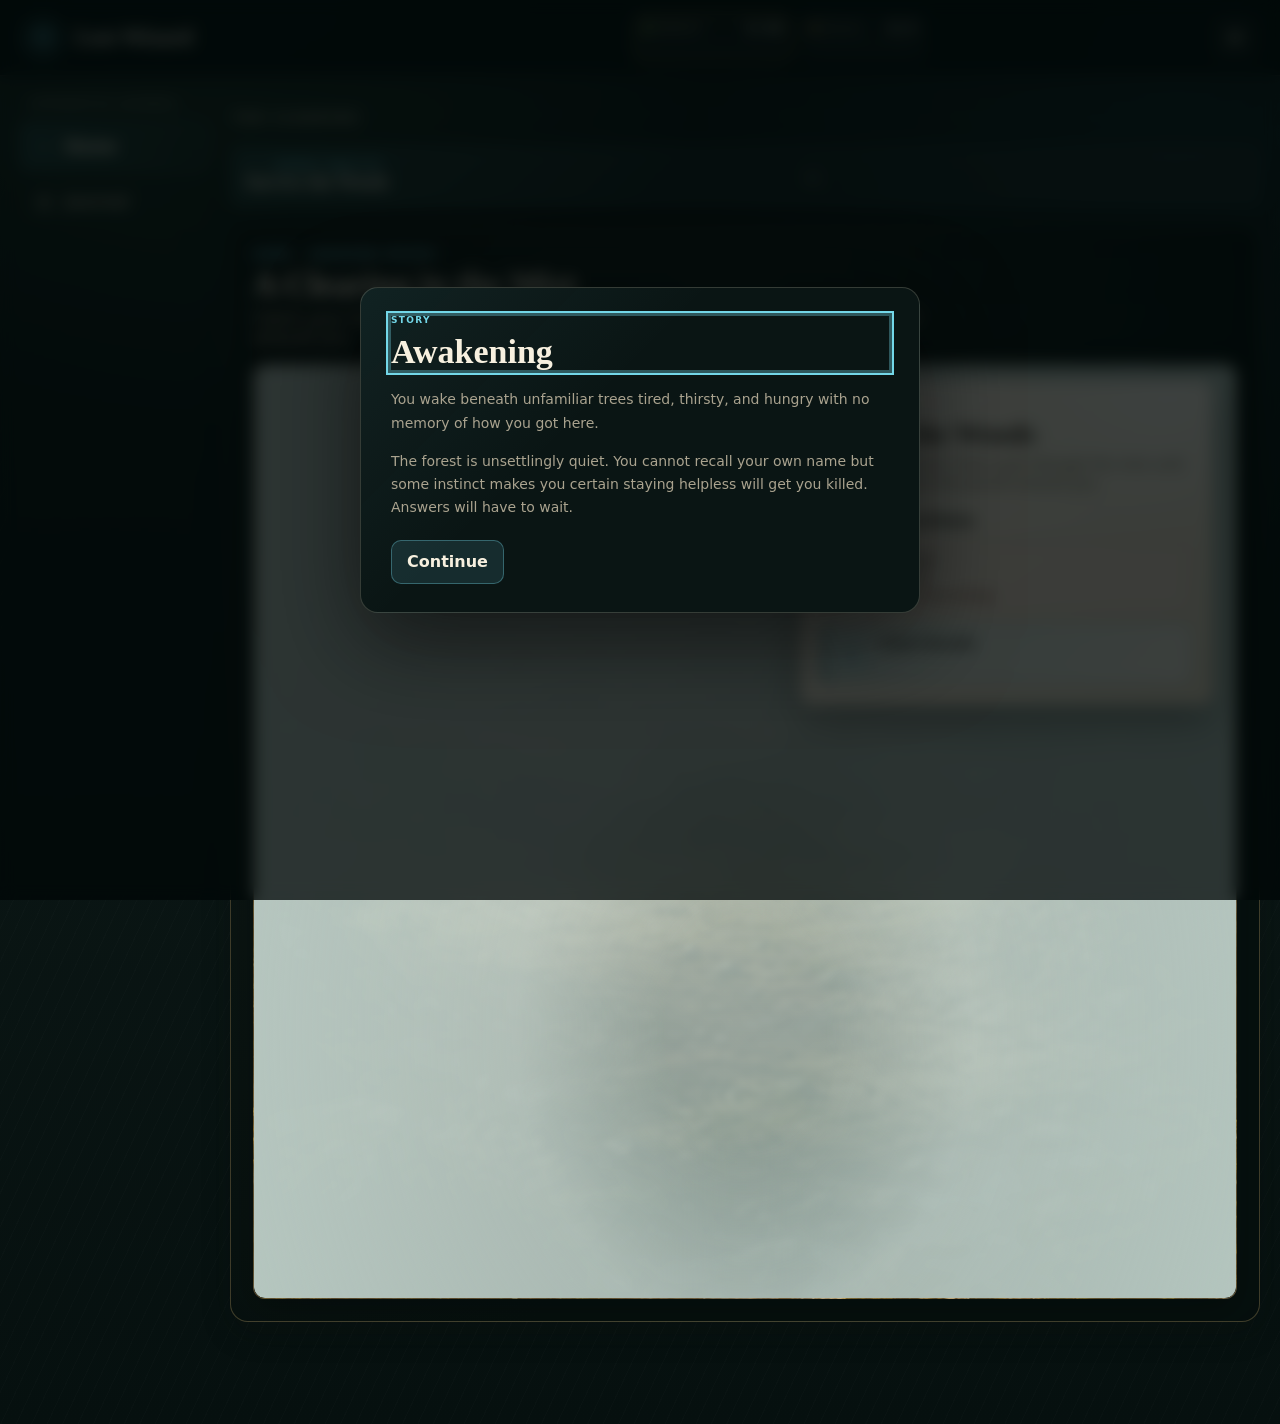
==== commit 7604e7af: "combat balance and ui" ====
--- a/index.html
+++ b/index.html
@@ -5,6 +5,9 @@
     <title>Lost Wizard</title>
     <meta name="viewport" content="width=device-width, initial-scale=1" />
     <link rel="stylesheet" href="style.css" />
+    <link rel="stylesheet" href="tower-visual-system.css?v=20260903-unified-tower-r1" />
+    <link rel="stylesheet" href="home-ui.css?v=20260907-clearing-layout-r3" />
+    <link rel="stylesheet" href="combat-scene.css?v=20260910" />
   </head>
 
   <body>
@@ -33,6 +36,7 @@
       <main class="game-shell">
         <nav id="mainViewTabs" class="main-view-tabs" aria-label="Apprentice journal">
           <span class="nav-rail-label" aria-hidden="true">Apprentice journal</span>
+          <button id="homeViewTab" class="main-view-tab" type="button" data-main-view-tab="home" style="display: none">Home</button>
           <button id="campViewTab" class="main-view-tab active" type="button" data-main-view-tab="camp">Camp</button>
           <button id="expeditionViewTab" class="main-view-tab" type="button" data-main-view-tab="expedition" style="display: none">Expedition</button>
           <button id="magicViewTab" class="main-view-tab" type="button" data-main-view-tab="magic" style="display: none">Magic</button>
@@ -45,58 +49,210 @@
               <p id="shellViewEyebrow" class="view-eyebrow">Unknown woods</p>
             </header>
 
-          <section id="currentGoalSection" class="current-goal-section ui-context-panel main-goal-card">
-            <div class="objective-main">
-              <span class="section-kicker">Current objective</span>
-              <h3 id="currentGoalTitle" class="current-goal-title"></h3>
+          <section id="currentGoalSection" class="current-goal-section ui-context-panel main-goal-card" data-expanded="false">
+            <button id="objectiveDisclosureBtn" class="objective-summary" type="button" aria-controls="currentGoalDetails" aria-expanded="false">
+              <span class="objective-main">
+                <span class="section-kicker">Current objective</span>
+                <span id="currentGoalTitle" class="current-goal-title" role="heading" aria-level="3"></span>
+              </span>
+              <span id="currentGoalProgress" class="objective-progress" hidden></span>
+              <span id="activeTaskCard" class="active-task-card" aria-label="" data-active="false" hidden>
+                <span class="active-task-status"><i aria-hidden="true"></i><span id="activeTaskStatusText">In progress</span></span>
+                <strong id="activeTaskTitle"></strong>
+                <span class="active-task-meter" role="progressbar" aria-label="Active task progress" aria-valuemin="0" aria-valuemax="100" aria-valuenow="0">
+                  <span id="activeTaskProgressFill"></span>
+                </span>
+                <span class="active-task-meta"><span id="activeTaskProgressText">0%</span><span id="activeTaskRemainingText"></span></span>
+              </span>
+              <span class="objective-chevron" aria-hidden="true"></span>
+            </button>
+            <div id="currentGoalDetails" class="objective-details" hidden>
               <div id="currentGoalText" class="current-goal-text"></div>
             </div>
-            <aside id="activeTaskCard" class="active-task-card" aria-label="Activity: ready" data-active="false">
-              <span class="active-task-status"><i aria-hidden="true"></i><span id="activeTaskStatusText">Activity</span></span>
-              <strong id="activeTaskTitle">Ready</strong>
-              <div class="active-task-meter" role="progressbar" aria-label="Active task progress" aria-valuemin="0" aria-valuemax="100" aria-valuenow="0">
-                <span id="activeTaskProgressFill"></span>
-              </div>
-              <div class="active-task-meta"><span id="activeTaskProgressText">0%</span><span id="activeTaskRemainingText"></span></div>
-            </aside>
           </section>
 
-        <section id="combatPanel" class="combat-panel" style="display: none" aria-live="polite">
-          <div class="combat-panel-heading">
-            <div>
-              <span class="combat-kicker">Encounter</span>
-              <h2 id="combatEnemyName">Minor Earth Elemental</h2>
+        <section id="combatPanel" class="combat-panel" style="display: none" aria-label="Wizard duel">
+          <header class="duel-heading"><span class="combat-kicker">Encounter</span><span id="combatRegion"></span></header>
+          <div id="combatScene" class="combat-scene">
+            <div class="duel-hud">
+              <div class="duel-player-hud">
+                <h2 class="duel-player-name">Apprentice</h2>
+                <p id="combatWardText" class="combat-ward"></p>
+                <div class="duel-meter ward-meter"><div id="combatWardFill"></div></div>
+                <p id="combatManaText"></p>
+                <div class="duel-meter mana-meter"><div id="combatManaFill"></div></div>
+                <span id="combatWardCondition" class="duel-ward-condition"></span>
+              </div>
+              <div class="duel-enemy-hud">
+                <h2 id="combatEnemyName">Minor Earth Elemental</h2>
+                <p id="combatEnemyHealthText"></p>
+                <div class="duel-meter health-meter"><div id="combatEnemyHealthFill" class="combat-meter-fill"></div></div>
+                <div id="combatConditions" class="duel-conditions"></div>
+                <div id="combatIntent" class="duel-intent" hidden>
+                  <strong id="combatIntentLabel"></strong><span id="combatIntentTime"></span>
+                  <div class="duel-meter intent-meter"><div id="combatIntentFill"></div></div>
+                  <small id="combatIntentHint"></small>
+                </div>
+                <p id="combatAttackTimer" class="combat-timer"></p>
+              </div>
             </div>
-            <span id="combatEnemyHealthText"></span>
+            <div class="duel-stage" aria-hidden="true">
+              <div class="duel-scenery"><i></i><i></i><i></i></div>
+              <div id="combatPlayerActor" class="duel-actor duel-wizard">
+                <div class="duel-actor-body">
+                  <svg viewBox="0 0 160 180" focusable="false"><ellipse class="actor-shadow" cx="75" cy="169" rx="48" ry="7"/><path class="wizard-robe" d="M62 55 Q82 45 96 67 L113 162 Q78 177 35 161 L53 92Z"/><path class="wizard-fold" d="M66 81 L57 157 M79 87 L82 164 M90 103 L101 157"/><path class="wizard-hood" d="M52 57 Q52 25 76 16 Q95 27 99 54 L86 66Z"/><path class="wizard-face" d="M73 36 L94 46 85 58 72 55Z"/><path class="wizard-sleeve" d="M86 70 L105 89 126 77 133 88 103 111 79 95Z"/><path class="wizard-belt" d="M51 104 L91 107"/><path class="wizard-staff" d="M127 162 L135 40 125 26 135 13 143 27 135 40"/><circle class="wizard-charge" cx="135" cy="27" r="7"/></svg>
+                </div>
+                <div class="duel-ward"><svg viewBox="0 0 160 180"><path d="M38 20 L53 55 38 70 58 99 44 122 M129 33 L107 69 123 87 109 126 125 155 M77 5 L90 29 79 46"/></svg></div>
+                <span id="combatActorCast" class="duel-actor-caption"></span>
+              </div>
+              <div id="combatEnemyActor" class="duel-actor duel-enemy"><div id="combatEnemyArt" class="duel-actor-body"></div><div id="combatDefenses" class="duel-defenses"></div></div>
+              <div id="combatEffects" class="duel-effects"></div>
+              <span id="combatOutcome" class="duel-outcome"></span>
+            </div>
           </div>
-          <div class="combat-meter" aria-label="Enemy health"><div id="combatEnemyHealthFill" class="combat-meter-fill"></div></div>
-          <p id="combatWardText" class="combat-ward"></p>
-          <p id="combatAttackTimer" class="combat-timer"></p>
-          <section id="combatConsumables" class="combat-consumables" style="display: none" aria-label="Combat consumables">
-            <span class="combat-consumables-label">Tonics</span>
-            <div id="combatConsumablesList" class="combat-consumables-list"></div>
-          </section>
+          <div class="duel-cast" aria-label="Current cast">
+            <span id="combatCastLabel">Ready to cast</span><span id="combatCastTime"></span>
+            <div id="combatCastMeter" class="duel-meter cast-meter" role="progressbar" aria-label="Cast progress" aria-valuemin="0" aria-valuemax="100" aria-valuenow="0"><div id="combatCastFill"></div></div>
+          </div>
+          <div class="duel-spells" aria-label="Combat spells">
           <button id="manaBoltBtn" class="action-btn combat-spell-btn" type="button">
-            <div id="manaBoltProgressFill" class="progressFill"></div>
-            <span>Cast Mana Bolt</span>
-            <small>10 Mana · 8–12 damage · 1 sec</small>
+            <span id="manaBoltProgressFill" class="progressFill"></span>
+            <span>Mana Bolt</span><em>Efficient damage</em>
+            <small>10 Mana · 10 damage · 2 sec</small>
+            <span class="duel-spell-state"></span>
           </button>
           <button id="manaMissileBtn" class="action-btn combat-spell-btn" type="button" style="display: none">
-            <div id="manaMissileProgressFill" class="progressFill"></div>
-            <span>Cast Mana Missile</span>
-            <small>12 Mana · 3 × 3–4 damage · 1.25 sec</small>
+            <span id="manaMissileProgressFill" class="progressFill"></span>
+            <span>Mana Missile</span><em>Break defenses</em>
+            <small>11 Mana · 3 × 8 damage · 2.4 sec</small>
+            <span class="duel-spell-state"></span>
           </button>
           <button id="manaLanceBtn" class="action-btn combat-spell-btn" type="button" style="display: none">
-            <div id="manaLanceProgressFill" class="progressFill"></div>
-            <span>Cast Mana Lance</span>
-            <small>20 Mana · 18–24 damage · 1.75 sec</small>
+            <span id="manaLanceProgressFill" class="progressFill"></span>
+            <span>Mana Lance</span><em>Pierce armor</em>
+            <small>16 Mana · 24 damage · 3 sec</small>
+            <span class="duel-spell-state"></span>
           </button>
-          <button id="combatRecallBtn" class="action-btn combat-recall-btn" type="button">Recall to Camp</button>
+          </div>
+          <div class="duel-utilities">
+            <section id="combatConsumables" class="combat-consumables" style="display: none" aria-label="Combat consumables">
+              <span class="combat-consumables-label">Tonics</span>
+              <div id="combatConsumablesList" class="combat-consumables-list"></div>
+            </section>
+            <button id="combatRecallBtn" class="action-btn combat-recall-btn" type="button">Recall to Camp <small>Safe exit</small></button>
+          </div>
           <p id="combatStatus" class="combat-status"></p>
+          <details class="duel-history" open><summary>Recent events</summary><ol id="combatEventLog" aria-label="Recent combat events"></ol></details>
+          <p id="combatAnnouncement" class="sr-only" role="status" aria-live="polite" aria-atomic="true"></p>
           <button id="closeCombatBtn" type="button" style="display: none">Close Encounter</button>
         </section>
 
         <div class="main-view-panels">
+          <div id="homeView" class="main-view-panel" data-main-view-panel="home">
+            <section id="homeClearing" class="home-clearing" aria-labelledby="homeClearingTitle">
+              <header class="home-clearing-heading">
+                <div>
+                  <span id="homeClearingKicker" class="section-kicker">Home · Unknown woods</span>
+                  <h2 id="homeClearingTitle">The Clearing</h2>
+                  <p id="homeClearingDescription">Catch your breath, then explore the mist-shrouded woods.</p>
+                </div>
+              </header>
+
+              <div class="home-clearing-layout">
+                <div id="homeScene" class="home-scene" aria-label="Interactive camp clearing">
+                  <div class="home-scene-haze" aria-hidden="true"></div>
+
+                  <button class="home-place home-place-resource home-place-wood" type="button" data-home-area="wood" aria-controls="homeAreaPanel" aria-expanded="false" hidden>
+                    <span class="home-resource-icon" aria-hidden="true"><i></i><i></i><i></i></span>
+                    <span class="home-place-label"><strong>Wood</strong><small>Search the deadfall</small></span>
+                  </button>
+
+                  <button class="home-place home-place-resource home-place-food" type="button" data-home-area="food" aria-controls="homeAreaPanel" aria-expanded="false" hidden>
+                    <span class="home-resource-icon" aria-hidden="true"><i></i><i></i><i></i></span>
+                    <span class="home-place-label"><strong>Food</strong><small>Inspect the brush</small></span>
+                  </button>
+
+                  <button class="home-place home-place-resource home-place-water" type="button" data-home-area="water" aria-controls="homeAreaPanel" aria-expanded="false" hidden>
+                    <span class="home-resource-icon" aria-hidden="true"><i></i><i></i><i></i></span>
+                    <span class="home-place-label"><strong>Stream</strong><small>Follow the water</small></span>
+                  </button>
+
+                  <button class="home-place home-place-tower" type="button" data-home-area="tower" aria-controls="towerView" aria-label="Enter the Tower" hidden disabled>
+                    <span id="homeTowerVisual" class="home-tower-visual" aria-hidden="true"></span>
+                    <span class="home-place-label"><strong>The Tower</strong><small id="homeTowerStatus">Beyond the camp</small></span>
+                  </button>
+
+                  <button class="home-place home-place-trail" type="button" data-home-area="trail" aria-controls="expeditionView" aria-label="Take the Trail out of the clearing" hidden>
+                    <span class="home-trail-mark" aria-hidden="true"><i></i><i></i><i></i></span>
+                    <span class="home-place-label"><strong>Trail</strong><small>Leave the clearing</small></span>
+                  </button>
+
+                  <button class="home-place home-place-fire" type="button" data-home-area="campfire" aria-controls="homeAreaPanel" aria-expanded="false">
+                    <span class="home-place-art" aria-hidden="true"></span>
+                    <span class="home-place-label"><strong>Campfire</strong><small>Recover, gather, and tend camp</small></span>
+                  </button>
+
+                  <button class="home-place home-place-workspot" type="button" data-home-area="workspot" aria-controls="homeAreaPanel" aria-expanded="false">
+                    <span class="home-place-art" aria-hidden="true"></span>
+                    <span class="home-place-label"><strong>Work Spot</strong><small>Establish a place to build</small></span>
+                  </button>
+
+                  <button class="home-place home-place-workbench" type="button" data-home-area="workbench" aria-controls="homeAreaPanel" aria-expanded="false" hidden>
+                    <span class="home-place-art" aria-hidden="true"></span>
+                    <span class="home-place-label"><strong>Workbench</strong><small>Build and craft</small></span>
+                  </button>
+
+                  <button class="home-place home-place-shelter" type="button" data-home-area="shelter" aria-label="Rest at Shelter" hidden>
+                    <span class="home-place-art" aria-hidden="true"></span>
+                    <span class="home-place-label"><strong>Shelter</strong><small>Rest beneath the lean-to</small></span>
+                  </button>
+
+                  <button class="home-place home-place-study" type="button" data-home-area="study" aria-controls="homeAreaPanel" aria-expanded="false" hidden>
+                    <span class="home-place-art" aria-hidden="true"></span>
+                    <span class="home-place-label"><strong>Research Spot</strong><small>Research discoveries</small></span>
+                  </button>
+
+                  <button class="home-place home-place-processing" type="button" data-home-area="processing" aria-controls="homeAreaPanel" aria-expanded="false" hidden>
+                    <span class="home-place-art" aria-hidden="true"></span>
+                    <span class="home-place-label"><strong>Processing Station</strong><small>Tan, smelt, and prepare</small></span>
+                  </button>
+
+                  <button class="home-place home-place-meditation" type="button" data-home-area="meditation" aria-label="Meditate at Meditation Spot" hidden>
+                    <span class="home-place-art" aria-hidden="true"></span>
+                    <span class="home-place-label"><strong>Meditation Spot</strong><small>Meditate and restore mana</small></span>
+                  </button>
+
+                  <button class="home-place home-place-training" type="button" data-home-area="training" aria-controls="homeAreaPanel" aria-expanded="false" hidden>
+                    <span class="home-place-art" aria-hidden="true"></span>
+                    <span class="home-place-label"><strong>Practice Circle</strong><small>Skills and training</small></span>
+                  </button>
+
+                  <button class="home-place home-place-automation" type="button" data-home-area="automation" aria-controls="homeAreaPanel" aria-expanded="false" hidden>
+                    <span class="home-place-art" aria-hidden="true"></span>
+                    <span class="home-place-label"><strong>Runed Devices</strong><small>Camp automation</small></span>
+                  </button>
+
+                  <button class="home-place home-place-storage" type="button" data-home-area="storage" aria-controls="homeAreaPanel" aria-expanded="false" hidden>
+                    <span class="home-place-art" aria-hidden="true"></span>
+                    <span class="home-place-label"><strong>Storage Cache</strong><small>Review camp supplies</small></span>
+                  </button>
+                </div>
+
+                <aside id="homeAreaPanel" class="home-area-panel" aria-live="polite" hidden>
+                  <div class="home-area-panel-heading">
+                    <div>
+                      <span id="homeAreaKicker" class="section-kicker">Camp station</span>
+                      <h3 id="homeAreaTitle"></h3>
+                      <p id="homeAreaDescription"></p>
+                    </div>
+                    <button id="homeAreaCloseBtn" class="home-area-close" type="button" aria-label="Return to clearing" hidden>Return to clearing</button>
+                  </div>
+                  <div id="homeAreaContent" class="home-area-content"></div>
+                </aside>
+              </div>
+            </section>
+          </div>
+
           <div id="campView" class="main-view-panel active" data-main-view-panel="camp">
             <section id="campPanel" class="context-section">
               <h2 id="campPanelTitle">Lost in the Woods</h2>
@@ -186,6 +342,7 @@
                   <h3>Crafting</h3>
 
                   <div class="crafting-actions">
+                    <button id="workbenchBtn" style="display: none"></button>
                     <button id="smallFireBtn" style="display: none"></button>
                     <button id="crudeLeanToBtn" style="display: none"></button>
                     <button id="lessCrudeShelterBtn" style="display: none"></button>
@@ -232,6 +389,16 @@
                     <button id="leatherCraftBtn" style="display: none"></button>
                     <button id="ironCraftBtn" style="display: none"></button>
                     <button id="staminaTonicCraftBtn" style="display: none"></button>
+
+                    <button class="action-btn" data-action="concentrateTonicBase" style="display: none">
+                      <div class="progressFill"></div>
+                      <span>Concentrate Tonic Base</span>
+                    </button>
+
+                    <button class="action-btn" data-action="concentrateManaTonicBase" style="display: none">
+                      <div class="progressFill"></div>
+                      <span>Concentrate Mana Tonic Base</span>
+                    </button>
                   </div>
 
                   <section id="steelworkingSection" class="steelworking-section" style="display: none" aria-labelledby="steelworkingHeading">
@@ -244,9 +411,9 @@
                   <h3>Research</h3>
 
                   <div class="research-layout">
-                    <div id="researchList" class="research-list"></div>
-
-                    <div id="researchDetails" class="research-details">
+                    <div id="researchList" class="research-list" aria-label="Research list"></div>
+
+                    <div id="researchDetails" class="research-details" aria-label="Selected research details" tabindex="-1">
                       <div class="research-empty">Select research to view details.</div>
                     </div>
                   </div>
@@ -643,15 +810,6 @@
                   <span>Meditate</span>
                 </button>
 
-                <button class="action-btn" data-action="concentrateTonicBase" style="display: none">
-                  <div class="progressFill"></div>
-                  <span>Concentrate Tonic Base</span>
-                </button>
-
-                <button class="action-btn" data-action="concentrateManaTonicBase" style="display: none">
-                  <div class="progressFill"></div>
-                  <span>Concentrate Mana Tonic Base</span>
-                </button>
               </div>
 
               <div id="craftingSpellActions" class="contextual-actions contextual-spell-actions" style="display: none">
@@ -741,6 +899,7 @@
               <button class="dev-tier-btn" type="button" data-tier="2">T2</button>
               <button class="dev-tier-btn" type="button" data-tier="3">T3</button>
               <button class="dev-tier-btn" type="button" data-tier="4">T4</button>
+              <button class="dev-tier-btn" type="button" data-tier="4.5">T4.5</button>
             </div>
             <button id="testCombatBtn" type="button">Test combat</button>
             <div class="dev-story-review">
@@ -909,16 +1068,19 @@
 
     <script src="state.js?v=20260831-arcane-force-r2"></script>
     <script src="expeditionData.js?v=20260830"></script>
-    <script src="content.js?v=20260831-arcane-force-r2"></script>
+    <script src="content.js?v=20260907-progression-pass1"></script>
     <script src="definitions.js?v=20260831-imbue2"></script>
-    <script src="ui.js?v=20260831-arcane-force-r2"></script>
+    <script src="ui.js?v=20260906-ui-architecture"></script>
     <script src="resources.js?v=20260831-imbue2"></script>
     <script src="skills.js?v=20260831-imbue2"></script>
-    <script src="camp.js?v=20260831-arcane-force-r2"></script>
-    <script src="expedition.js?v=20260831-imbue2"></script>
-    <script src="actions.js?v=20260831-imbue2"></script>
+    <script src="camp.js?v=20260907-progression-pass1"></script>
+    <script src="tower-visual-system.js?v=20260903-unified-tower-r1"></script>
+    <script src="home-ui.js?v=20260906-ui-architecture"></script>
+    <script src="expedition.js?v=20260907-progression-pass1"></script>
+    <script src="actions.js?v=20260906-pre-camp"></script>
     <script src="combat.js?v=20260831-arcane-force-r2"></script>
-    <script src="save.js?v=20260831-arcane-force-r2"></script>
-    <script src="script.js?v=20260831-imbue2"></script>
+    <script src="combat-scene.js?v=20260910"></script>
+    <script src="save.js?v=20260907-progression-pass1"></script>
+    <script src="script.js?v=20260906-t45-complete"></script>
   </body>
 </html>
--- a/style.css
+++ b/style.css
@@ -2346,10 +2346,34 @@
   grid-row: 1;
 }
 
-.imbue-tool-option { display: grid; gap: 6px; text-align: left; }
-.imbue-tool-mana-controls { display: inline-flex; align-items: center; gap: 8px; }
-.imbue-tool-mana-controls button, .imbue-tool-cast-btn { min-height: 30px; padding: 3px 10px; }
-.imbue-tool-cast-btn { justify-self: start; }
+.imbue-tool-option {
+  grid-template-columns: minmax(0, 1fr) auto;
+  grid-template-rows: auto auto auto auto;
+  gap: 8px 12px;
+  min-height: 0;
+  padding: 12px;
+  text-align: left;
+}
+
+.imbue-tool-option > strong { grid-column: 1; grid-row: 1; }
+.imbue-tool-option > .attunement-target-description { grid-column: 2; grid-row: 1; white-space: nowrap; }
+
+.imbue-tool-mana-controls {
+  grid-column: 1 / -1;
+  grid-row: 2;
+  display: inline-grid;
+  grid-template-columns: 32px max-content 32px;
+  align-items: center;
+  justify-self: start;
+  gap: 8px;
+}
+
+.imbue-tool-mana-controls button,
+.imbue-tool-cast-btn { min-height: 30px; padding: 3px 10px; }
+
+.imbue-tool-mana-controls button { padding-inline: 0; }
+.imbue-tool-option > .attunement-target-details { grid-column: 1 / -1; grid-row: 3; }
+.imbue-tool-cast-btn { grid-column: 1; grid-row: 4; justify-self: start; }
 
 .automation-crystal-btn {
   grid-column: 2;
@@ -2847,10 +2871,8 @@
 }
 
 .main-goal-card {
-  display: grid !important;
-  grid-template-columns: minmax(0, 1.4fr) minmax(250px, 0.6fr);
-  gap: 0;
-  margin: 0 0 16px;
+  display: block !important;
+  margin: 0 0 10px;
   padding: 0;
   overflow: hidden;
   border: 1px solid rgba(115, 215, 232, 0.22);
@@ -2860,9 +2882,28 @@
   box-shadow: var(--shadow-shell);
 }
 
+.objective-summary {
+  display: grid;
+  grid-template-columns: minmax(0, 1fr) auto minmax(220px, 0.7fr) 18px;
+  align-items: center;
+  gap: 14px;
+  width: 100%;
+  min-height: 60px;
+  padding: 9px 14px;
+  border: 0;
+  border-radius: 0;
+  background: transparent;
+  color: var(--ink);
+  text-align: left;
+  cursor: pointer;
+}
+
+.objective-summary:hover { background: rgba(115, 215, 232, 0.045); }
+
 .objective-main {
+  display: block;
   min-width: 0;
-  padding: 22px 24px;
+  padding: 0;
 }
 
 .objective-main .section-kicker::before {
@@ -2876,15 +2917,52 @@
 
 .main-goal-card .current-goal-title {
   display: block;
-  margin: 9px 0 6px;
+  margin: 2px 0 0;
+  overflow: hidden;
   color: var(--ink-strong);
   font-family: var(--font-display);
-  font-size: 24px;
+  font-size: 18px;
   font-weight: 600;
   letter-spacing: 0;
   line-height: 1.18;
+  text-overflow: ellipsis;
   text-transform: none;
-}
+  white-space: nowrap;
+}
+
+.objective-main .section-kicker { margin-bottom: 0; font-size: 8px; }
+
+.objective-progress {
+  min-width: 42px;
+  padding: 4px 7px;
+  border: 1px solid rgba(115, 215, 232, 0.2);
+  border-radius: var(--radius-pill);
+  color: var(--mana);
+  font-size: 11px;
+  font-weight: 800;
+  text-align: center;
+  white-space: nowrap;
+}
+
+.objective-chevron {
+  width: 9px;
+  height: 9px;
+  border-right: 2px solid var(--ink-muted);
+  border-bottom: 2px solid var(--ink-muted);
+  transform: rotate(45deg) translateY(-2px);
+  transition: transform var(--motion-fast) ease;
+}
+
+.main-goal-card[data-expanded="true"] .objective-chevron { transform: rotate(225deg) translate(-2px, -2px); }
+.main-goal-card[data-new-objective="true"] { border-color: rgba(216, 170, 92, 0.52); }
+
+.objective-details {
+  padding: 13px 18px 16px;
+  border-top: 1px solid var(--shell-border);
+  background: rgba(0, 0, 0, 0.08);
+}
+
+.objective-details[hidden] { display: none; }
 
 .current-goal-text {
   color: var(--ink-muted);
@@ -2896,7 +2974,7 @@
   display: grid;
   grid-template-columns: repeat(2, minmax(0, 1fr));
   gap: 8px 16px;
-  margin-top: 16px;
+  margin-top: 12px;
 }
 
 .goal-checklist li {
@@ -2934,35 +3012,36 @@
 
 .active-task-card {
   display: grid;
-  grid-template-columns: minmax(0, 1fr) auto;
+  grid-template-columns: minmax(110px, 0.85fr) minmax(80px, 0.65fr) auto;
   grid-template-areas:
-    "status meta"
-    "title title"
-    "meter meter";
+    "status meter meta"
+    "title meter meta";
+  align-items: center;
   align-content: center;
-  min-height: 142px;
   min-width: 0;
-  padding: 20px;
-  border-left: 1px solid var(--shell-border);
-  background: rgba(0, 0, 0, 0.12);
+  padding: 0;
+  border: 0;
+  background: transparent;
   color: var(--ink);
 }
+
+.active-task-card[hidden] { display: none; }
 
 .active-task-status {
   grid-area: status;
   display: flex;
   align-items: center;
-  gap: 7px;
+  gap: 5px;
   color: var(--focus);
-  font-size: 10px;
+  font-size: 8px;
   font-weight: 850;
   letter-spacing: 0.12em;
   text-transform: uppercase;
 }
 
 .active-task-status i {
-  width: 7px;
-  height: 7px;
+  width: 5px;
+  height: 5px;
   border-radius: 50%;
   background: var(--focus);
   box-shadow: 0 0 12px var(--focus);
@@ -2971,10 +3050,10 @@
 .active-task-card strong {
   grid-area: title;
   min-width: 0;
-  margin-top: 9px;
+  margin-top: 2px;
   overflow: hidden;
   color: var(--ink-strong);
-  font-size: 15px;
+  font-size: 12px;
   line-height: 1.25;
   text-overflow: ellipsis;
   white-space: nowrap;
@@ -2983,7 +3062,7 @@
 .active-task-meter {
   grid-area: meter;
   height: 5px;
-  margin-top: 14px;
+  margin: 0 9px;
   overflow: hidden;
   border-radius: var(--radius-pill);
   background: rgba(255, 255, 255, 0.08);
@@ -3002,23 +3081,13 @@
 .active-task-meta {
   grid-area: meta;
   display: flex;
-  justify-content: space-between;
-  gap: 8px;
-  margin-top: 7px;
+  justify-content: flex-end;
+  gap: 6px;
+  margin-top: 0;
   color: var(--ink-muted);
   font-size: 10px;
 }
 
-.active-task-card[data-active="false"] .active-task-status,
-.active-task-card[data-active="false"] .active-task-meta {
-  color: var(--ink-muted);
-}
-
-.active-task-card[data-active="false"] .active-task-status i {
-  background: transparent;
-  box-shadow: none;
-  border: 1px solid currentColor;
-}
 
 .active-task-card[data-active="false"] .active-task-meter span {
   box-shadow: none;
@@ -3572,8 +3641,60 @@
 
 .research-list {
   max-height: 440px;
-  gap: 7px;
-}
+  gap: 12px;
+}
+
+.research-category {
+  display: block;
+  min-width: 0;
+}
+
+.research-category-heading {
+  display: flex;
+  align-items: center;
+  justify-content: space-between;
+  gap: 8px;
+  margin: 0 2px 6px;
+  padding: 0;
+  color: #695a43;
+  font-family: var(--font-sans);
+  font-size: 9px;
+  font-weight: 850;
+  letter-spacing: 0.13em;
+  line-height: 1.4;
+  text-transform: uppercase;
+}
+
+.research-category-items {
+  display: flex;
+  min-width: 0;
+  flex-direction: column;
+  gap: 6px;
+}
+
+.research-learned {
+  padding-top: 10px;
+  border-top: 1px solid rgba(87, 71, 45, 0.16);
+}
+
+.research-learned > summary {
+  min-height: 34px;
+  margin: 0;
+  padding: 8px 9px;
+  border-radius: 8px;
+  background: rgba(83, 69, 46, 0.07);
+  cursor: pointer;
+}
+
+.research-learned > summary span {
+  min-width: 22px;
+  padding: 1px 6px;
+  border-radius: var(--radius-pill);
+  background: rgba(83, 69, 46, 0.1);
+  text-align: center;
+}
+
+.research-learned[open] > summary { margin-bottom: 7px; }
 
 .research-list-item {
   min-height: 44px;
@@ -3581,6 +3702,22 @@
   border-radius: 9px;
   background: rgba(255, 255, 255, 0.48);
 }
+
+.research-list-item[data-research-status="available"] {
+  border-color: rgba(48, 121, 135, 0.32);
+  background: rgba(255, 255, 255, 0.7);
+}
+
+.research-list-item[data-research-status="in-progress"] {
+  border-color: rgba(179, 128, 45, 0.38);
+  background: rgba(216, 170, 92, 0.12);
+}
+
+.research-list-item[data-research-status="blocked"] { opacity: 0.65; }
+.research-list-item[data-research-status="complete"] { opacity: 0.76; }
+
+.research-list-item[data-research-status="available"] .research-status { color: #2b6e79; font-weight: 800; }
+.research-list-item[data-research-status="in-progress"] .research-status { color: #8c642d; font-weight: 800; }
 
 .research-list-item.active {
   border-color: rgba(48, 121, 135, 0.4);
@@ -4377,6 +4514,20 @@
 
 .elemental-capability-row p { margin: 0; }
 
+.tower-forge-steel-panel {
+  gap: 8px;
+}
+
+.tower-forge-steel-panel p {
+  margin: 0;
+}
+
+.tower-forge-batch-actions {
+  display: grid;
+  grid-template-columns: repeat(3, minmax(0, 1fr));
+  gap: 8px;
+}
+
 @media (max-width: 720px) {
   .elemental-capability-row { grid-template-columns: 1fr; }
 
@@ -4387,6 +4538,10 @@
 
   .elemental-compact-panel {
     padding: 8px;
+  }
+
+  .tower-forge-batch-actions {
+    grid-template-columns: 1fr;
   }
 }
 
@@ -5033,25 +5188,25 @@
   .vital-resources {
     grid-column: 1 / -1;
     grid-row: 2;
-    grid-template-columns: repeat(4, minmax(0, 1fr));
+    grid-template-columns: repeat(auto-fit, minmax(62px, 1fr));
     gap: 4px;
   }
 
   .vital-resources .resource-pill[data-resource="energy"] {
-    grid-column: span 2;
+    grid-column: auto;
   }
 
 
   .vital-resources .resource-pill {
-    min-height: 42px;
-    padding: 6px;
+    min-height: 34px;
+    padding: 4px 5px 5px;
   }
 
   .vital-head { gap: 3px; }
   .vital-name { gap: 3px; font-size: 8px; letter-spacing: 0.04em; }
-  .vital-dot { width: 5px; height: 5px; }
-  .vital-value { font-size: 10px; }
-  .resource-meter-track { margin-top: 6px; }
+  .vital-dot { display: none; }
+  .vital-value { font-size: 9px; }
+  .resource-meter-track { height: 3px; margin-top: 4px; }
 
   .game-shell {
     display: block;
@@ -5118,31 +5273,40 @@
   }
 
   .main-goal-card {
-    grid-template-columns: 1fr;
-    margin-bottom: 14px;
+    margin-bottom: 10px;
+  }
+
+  .objective-summary {
+    grid-template-columns: minmax(0, 1fr) auto 16px;
+    gap: 8px;
+    min-height: 54px;
+    padding: 8px 11px;
   }
 
   .objective-main {
-    padding: 18px;
+    padding: 0;
   }
 
   .main-goal-card .current-goal-title {
-    font-size: 22px;
-  }
+    font-size: 16px;
+  }
+
+  .objective-progress { padding: 3px 6px; font-size: 10px; }
+  .objective-details { padding: 12px 13px 14px; }
 
   .goal-checklist {
     grid-template-columns: 1fr;
   }
 
   .active-task-card {
-    grid-template-areas:
-      "title meta"
-      "meter meter";
-    min-height: 56px;
-    height: 56px;
-    padding: 10px 18px;
-    border-top: 1px solid var(--shell-border);
-    border-left: 0;
+    grid-column: 1 / -1;
+    grid-row: 2;
+    grid-template-columns: minmax(100px, 1fr) minmax(72px, 0.8fr) auto;
+    grid-template-areas: "title meter meta";
+    min-height: 22px;
+    height: auto;
+    padding: 3px 0 0;
+    border: 0;
   }
 
   .active-task-status {
@@ -5157,17 +5321,18 @@
 
   .active-task-card strong {
     margin: 0;
-    font-size: 13px;
+    font-size: 11px;
   }
 
   .active-task-meter {
-    align-self: end;
-    margin-top: 7px;
+    align-self: center;
+    margin: 0 7px;
   }
 
   .active-task-meta {
     align-items: center;
     margin-top: 0;
+    font-size: 9px;
     white-space: nowrap;
   }
 
--- a/tower-visual-system.css
+++ b/tower-visual-system.css
@@ -0,0 +1,376 @@
+/* Unified, state-driven Tower cutaway. Loaded after style.css so the legacy
+   renderer remains an immediate rollback path. */
+.tower-unified-stage {
+  position: relative;
+  width: 100%;
+  overflow: hidden;
+  background: #efe6d2;
+}
+
+.tower-unified-visual {
+  display: block;
+  width: 100%;
+  max-width: 100%;
+  height: auto;
+  max-height: none;
+  margin: 0 auto;
+  overflow: visible;
+  background: #f2ead9;
+  touch-action: manipulation;
+}
+
+.tower-unified-stage[data-tower-phase="foundation"] .tower-unified-visual { min-height: 410px; }
+.tower-unified-stage[data-tower-phase="heart-basement"] .tower-unified-visual { min-height: 500px; }
+.tower-unified-stage[data-tower-phase="floor1"] .tower-unified-visual,
+.tower-unified-stage[data-tower-phase="floor2"] .tower-unified-visual { min-height: 0; }
+
+.tower-unified-sky { pointer-events: none; }
+.tower-unified-distant {
+  fill: rgba(126, 121, 102, 0.08);
+  pointer-events: none;
+}
+
+.tower-unified-haze {
+  fill: none;
+  stroke: rgba(113, 108, 91, 0.08);
+  stroke-linecap: round;
+  stroke-width: 9;
+  pointer-events: none;
+}
+
+.tower-unified-ground-line {
+  fill: none;
+  stroke: #72593c;
+  stroke-width: 4;
+  pointer-events: none;
+}
+
+.tower-unified-roots {
+  fill: none;
+  stroke: rgba(111, 82, 49, 0.5);
+  stroke-linecap: round;
+  stroke-width: 3;
+  pointer-events: none;
+}
+
+.tower-unified-excavation {
+  fill: #ece4d5;
+  stroke: none;
+  pointer-events: none;
+}
+
+.tower-unified-cut-edge {
+  fill: none;
+  stroke: #6f5941;
+  stroke-width: 4;
+  pointer-events: none;
+}
+
+.tower-unified-buried-trace {
+  fill: rgba(97, 91, 80, 0.13);
+  stroke: rgba(86, 82, 74, 0.38);
+  stroke-dasharray: 10 7;
+  stroke-width: 3;
+  pointer-events: none;
+}
+
+.tower-unified-buried-mana {
+  fill: none;
+  stroke: #d8f9fb;
+  stroke-linecap: round;
+  stroke-width: 3;
+  filter: drop-shadow(0 0 4px rgba(87, 199, 216, 0.48));
+  pointer-events: none;
+}
+
+.tower-unified-buried-stones {
+  fill: none;
+  stroke: rgba(84, 81, 75, 0.45);
+  stroke-linecap: round;
+  stroke-width: 6;
+  pointer-events: none;
+}
+
+.tower-unified-shoring,
+.tower-unified-scaffold {
+  fill: none;
+  stroke: #80562f;
+  stroke-linecap: round;
+  stroke-linejoin: round;
+  stroke-width: 8;
+  pointer-events: none;
+}
+
+.tower-unified-scaffold { stroke-width: 7; }
+
+.tower-unified-foundation-slab,
+.tower-unified-basement-shell,
+.tower-unified-floor-shell {
+  stroke: #3e3a36;
+  stroke-linejoin: round;
+  stroke-width: 4;
+  pointer-events: none;
+}
+
+.tower-unified-foundation-seam,
+.tower-unified-stone-lines {
+  fill: none;
+  stroke: rgba(43, 40, 37, 0.33);
+  stroke-width: 2;
+  pointer-events: none;
+}
+
+.tower-unified-basement-interior,
+.tower-unified-floor-interior {
+  stroke: #37332f;
+  stroke-width: 3;
+  pointer-events: none;
+}
+
+.tower-unified-blueprint-fill {
+  fill: rgba(82, 191, 208, 0.045);
+  stroke: none;
+  pointer-events: none;
+}
+
+.tower-unified-blueprint,
+.tower-unified-room-plan {
+  fill: none;
+  stroke: rgba(79, 189, 207, 0.7);
+  stroke-dasharray: 9 7;
+  stroke-width: 2.5;
+  pointer-events: none;
+}
+
+.tower-unified-blueprint-label,
+.tower-unified-room-plan-label {
+  fill: #4f8790;
+  font-family: var(--font-display, Georgia, serif);
+  font-size: 15px;
+  font-weight: 800;
+  letter-spacing: 0.1em;
+  paint-order: stroke;
+  pointer-events: none;
+  stroke: rgba(246, 239, 221, 0.9);
+  stroke-width: 3px;
+}
+
+.tower-unified-plinth {
+  stroke: #44403b;
+  stroke-width: 4;
+}
+
+.tower-unified-plinth-rune,
+.tower-unified-mana-channel,
+.tower-unified-heart-facets,
+.tower-unified-heart-stand {
+  fill: none;
+  stroke: #83e0eb;
+  stroke-linecap: round;
+  stroke-width: 3;
+  pointer-events: none;
+}
+
+.tower-unified-heart-dormant {
+  fill: #5f5b55;
+  stroke: #3e3a36;
+  stroke-width: 5;
+}
+
+.tower-unified-heart-dormant-mark {
+  fill: none;
+  stroke: #8e8a81;
+  stroke-width: 3;
+}
+
+.tower-unified-heart-halo {
+  fill: rgba(122, 223, 235, 0.13);
+  stroke: rgba(178, 244, 249, 0.55);
+  stroke-width: 3;
+}
+
+.tower-unified-heart-ring {
+  fill: rgba(38, 49, 53, 0.86);
+  stroke: #efffff;
+  stroke-width: 5;
+  pointer-events: none;
+}
+
+.tower-unified-heart-ring.inner {
+  fill: none;
+  stroke: #9de9ef;
+  stroke-width: 3;
+}
+
+.tower-unified-heart-core {
+  stroke: #31586b;
+  stroke-width: 3;
+  pointer-events: none;
+  transform-box: fill-box;
+  transform-origin: center;
+  animation: towerUnifiedHeart 2.4s ease-in-out infinite;
+}
+
+.tower-unified-mana-channel {
+  stroke-dasharray: 8 7;
+  animation: towerUnifiedChannel 1.7s linear infinite;
+}
+
+.tower-unified-golem-shadow { fill: rgba(23, 22, 20, 0.36); }
+.tower-unified-golem-body { fill: #696c68; stroke: #3e413e; stroke-width: 3; }
+.tower-unified-golem-eye { fill: #9cf1fa; filter: drop-shadow(0 0 3px #70dce9); }
+.tower-unified-golem-rune { fill: none; stroke: #67d7e7; stroke-width: 2.5; }
+
+.tower-unified-cabinet { fill: #694827; stroke: #49321f; stroke-width: 4; }
+.tower-unified-cabinet-panel { fill: #987043; stroke: #60411f; stroke-width: 3; }
+.tower-unified-cabinet-knob { fill: #d4bb7c; }
+.tower-unified-sack { fill: #b6a178; stroke: #756244; stroke-width: 3; }
+
+.tower-unified-floor-cornice,
+.tower-unified-floor-beams {
+  fill: none;
+  stroke: #48433e;
+  stroke-linecap: square;
+  stroke-width: 10;
+  pointer-events: none;
+}
+
+.tower-unified-floor-number-tab { fill: #57524c; stroke: #403c38; stroke-width: 2; }
+.tower-unified-floor-number {
+  fill: #eee4ce;
+  font-family: var(--font-display, Georgia, serif);
+  font-size: 17px;
+  pointer-events: none;
+}
+
+.tower-unified-room-bay {
+  fill: rgba(232, 218, 188, 0.13);
+  stroke: #4c4741;
+  stroke-width: 3;
+}
+
+.tower-unified-room.is-under-construction .tower-unified-room-bay {
+  fill: rgba(190, 170, 133, 0.22);
+}
+
+.tower-unified-room-progress {
+  fill: #577f84;
+  font-size: 9px;
+  font-weight: 900;
+  pointer-events: none;
+}
+
+.tower-unified-room-mana-pin {
+  fill: #8fe3ed;
+  stroke: #3c7680;
+  stroke-width: 2;
+  pointer-events: none;
+}
+
+.tower-unified-plaque { fill: #161410; stroke: #050504; stroke-width: 1; pointer-events: none; }
+.tower-unified-plaque-label {
+  fill: #fff8e8;
+  font-family: var(--font-display, Georgia, serif);
+  font-size: 10px;
+  font-weight: 800;
+  pointer-events: none;
+}
+
+.tower-unified-golem-label { font-size: 8px; }
+
+.tower-unified-furniture,
+.tower-unified-furniture-detail {
+  fill: #6f4c2d;
+  stroke: #5d3f26;
+  stroke-linecap: round;
+  stroke-linejoin: round;
+  stroke-width: 4;
+  pointer-events: none;
+}
+
+.tower-unified-furniture-detail { fill: none; }
+.tower-unified-linen { fill: #aaa58e; stroke: #5d594e; stroke-width: 2; }
+.tower-unified-pillow { fill: #e8ddc5; stroke: #827964; stroke-width: 2; }
+.tower-unified-window { fill: #36545c; stroke: #2c3f44; stroke-width: 2; }
+.tower-unified-book { stroke: rgba(50, 39, 28, 0.35); stroke-width: 1; }
+.tower-unified-open-book { fill: #eee1bf; stroke: #766448; stroke-width: 2; }
+.tower-unified-chalkboard { fill: #171918; stroke: #5a432e; stroke-width: 5; }
+.tower-unified-chalk { fill: none; stroke: #8da5a3; stroke-linecap: round; stroke-width: 2.5; }
+.tower-unified-gear { fill: #647173; stroke: #343d3f; stroke-width: 3; }
+.tower-unified-room-magic { fill: none; stroke: #5e8d75; stroke-linecap: round; stroke-width: 3; }
+.tower-unified-flask,
+.tower-unified-small-flask { fill: rgba(76, 152, 154, 0.17); stroke: #405f5e; stroke-width: 3; }
+.tower-unified-liquid { fill: #071918; stroke: #56c0bd; stroke-width: 2; }
+.tower-unified-forge { fill: #4a4540; stroke: #35312e; stroke-width: 4; }
+.tower-unified-fire { fill: #e77835; stroke: #9f4624; stroke-width: 2; }
+.tower-unified-enchant-circle { fill: rgba(115, 105, 198, 0.08); stroke: #766ed1; stroke-dasharray: 7 5; stroke-width: 3; }
+.tower-unified-enchant-runes { fill: none; stroke: rgba(118, 110, 209, 0.72); stroke-width: 2; }
+.tower-unified-enchant-crystal { fill: #8bdcec; stroke: #4c85ba; stroke-width: 3; filter: drop-shadow(0 0 4px rgba(89, 201, 221, 0.65)); }
+
+.tower-unified-roof { pointer-events: none; }
+.tower-unified-roof-shadow { fill: #3e3b37; opacity: 0.35; }
+.tower-unified-roof-plane { fill: #57534e; stroke: #403d39; stroke-linejoin: round; stroke-width: 5; }
+.tower-unified-roof-trim { fill: none; stroke: #7d522d; stroke-linecap: round; stroke-linejoin: round; stroke-width: 5; }
+.tower-unified-spire { fill: #a7edf3; stroke: #4b8fa8; stroke-width: 2.5; }
+
+.tower-unified-hit {
+  fill: transparent;
+  pointer-events: all;
+  stroke: transparent;
+  stroke-width: 0;
+}
+
+.tower-unified-focus-ring {
+  fill: none;
+  opacity: 0;
+  pointer-events: none;
+  stroke: rgba(91, 211, 226, 0.92);
+  stroke-width: 4;
+  vector-effect: non-scaling-stroke;
+}
+
+.tower-unified-visual .tower-illustration-zone {
+  cursor: pointer;
+  outline: none;
+  transition: filter var(--motion-fast, 150ms ease), opacity var(--motion-fast, 150ms ease);
+}
+
+.tower-unified-visual .tower-illustration-zone:hover,
+.tower-unified-visual .tower-illustration-zone:focus-visible,
+.tower-unified-visual .tower-illustration-zone.is-selected {
+  filter: brightness(1.045) drop-shadow(0 0 6px rgba(82, 190, 207, 0.42));
+}
+
+.tower-unified-visual .tower-illustration-zone:hover > .tower-unified-focus-ring,
+.tower-unified-visual .tower-illustration-zone:focus-visible > .tower-unified-focus-ring {
+  opacity: 0.82;
+}
+
+@keyframes towerUnifiedHeart {
+  0%, 100% { opacity: 0.9; transform: scale(0.985); }
+  50% { opacity: 1; transform: scale(1.035); }
+}
+
+@keyframes towerUnifiedChannel {
+  to { stroke-dashoffset: -30; }
+}
+
+@media (max-width: 760px) {
+  .tower-unified-stage[data-tower-phase="foundation"] .tower-unified-visual,
+  .tower-unified-stage[data-tower-phase="heart-basement"] .tower-unified-visual { min-height: 0; }
+
+  .tower-unified-plaque-label { font-size: 11px; }
+  .tower-unified-golem-label { font-size: 8.5px; }
+  .tower-unified-room-plan-label { font-size: 13px; }
+}
+
+@media (prefers-reduced-motion: reduce) {
+  .tower-unified-visual *,
+  .tower-unified-visual *::before,
+  .tower-unified-visual *::after {
+    animation-duration: 0.001ms !important;
+    animation-iteration-count: 1 !important;
+    scroll-behavior: auto !important;
+    transition-duration: 0.001ms !important;
+  }
+}
--- a/home-ui.css
+++ b/home-ui.css
@@ -0,0 +1,528 @@
+.main-view-tab[data-main-view-tab="home"]::before { content: "⌂"; }
+
+.home-clearing {
+  --home-border: rgba(183, 153, 96, 0.32);
+  display: flex;
+  min-width: 0;
+  flex-direction: column;
+  gap: 16px;
+  padding: clamp(14px, 2vw, 22px);
+  border: 1px solid var(--home-border);
+  border-radius: var(--radius-lg, 18px);
+  background: radial-gradient(circle at 50% 0, rgba(42, 70, 60, 0.26), transparent 42%), linear-gradient(145deg, #101b18, #071210 72%);
+  color: var(--ink-strong, #f2eadb);
+  box-shadow: inset 0 0 80px rgba(0, 0, 0, 0.18), var(--shadow-card, 0 18px 48px rgba(0, 0, 0, 0.28));
+}
+
+.home-clearing-heading { display: flex; align-items: flex-start; justify-content: space-between; gap: 16px; }
+.home-clearing-heading h2 {
+  margin: 5px 0 4px;
+  color: #fff5e1;
+  font-family: var(--font-display, Georgia, serif);
+  font-size: clamp(25px, 3vw, 34px);
+}
+.home-clearing-heading p { max-width: 62ch; margin: 0; color: #cec1a9; font-size: clamp(14px, 1.6vw, 17px); }
+.home-clearing .section-kicker { color: var(--mana, #73d7e8); letter-spacing: 0.16em; }
+
+.home-area-close {
+  min-height: 44px;
+  flex: 0 0 auto;
+  padding: 9px 15px;
+  border: 1px solid rgba(90, 210, 229, 0.8);
+  border-radius: 9px;
+  background: rgba(47, 137, 151, 0.13);
+  color: #72d9ea;
+  font: inherit;
+  font-weight: 800;
+  cursor: pointer;
+  transition: background 150ms ease, box-shadow 150ms ease;
+}
+.home-area-close:hover,
+.home-area-close:focus-visible { background: rgba(64, 165, 181, 0.22); box-shadow: 0 0 18px rgba(90, 210, 229, 0.14); outline: none; }
+
+.home-clearing-layout {
+  position: relative;
+  min-width: 0;
+}
+
+.home-scene {
+  position: relative;
+  isolation: isolate;
+  min-height: clamp(680px, 73vw, 940px);
+  overflow: hidden;
+  border: 1px solid rgba(205, 170, 102, 0.42);
+  border-radius: 12px;
+  background-color: #243027;
+  background-image: linear-gradient(180deg, rgba(3, 10, 8, 0.02) 35%, rgba(6, 13, 10, 0.08) 62%, rgba(3, 8, 6, 0.36) 100%), url("assets/home/clearing-background-landmarks.png");
+  background-position: center center;
+  background-size: cover;
+  box-shadow: inset 0 -100px 110px rgba(2, 8, 5, 0.23), 0 12px 35px rgba(0, 0, 0, 0.28);
+}
+.home-scene::before {
+  position: absolute;
+  z-index: 6;
+  inset: -3%;
+  background:
+    radial-gradient(ellipse at 50% 70%, rgba(211, 224, 215, 0.08) 0 11%, rgba(205, 218, 211, 0.56) 31%, rgba(185, 202, 195, 0.92) 72%),
+    linear-gradient(155deg, rgba(224, 231, 224, 0.72), rgba(128, 151, 145, 0.9));
+  content: "";
+  opacity: 0;
+  pointer-events: none;
+  transition: opacity 520ms ease, background 520ms ease, backdrop-filter 520ms ease;
+}
+.home-scene[data-home-state="fogged"]::before { opacity: 1; backdrop-filter: blur(3px) saturate(0.7); }
+.home-scene[data-home-state="fogged"][data-explore-step="1"]::before {
+  background:
+    radial-gradient(ellipse at 50% 68%, rgba(211, 224, 215, 0.03) 0 23%, rgba(199, 214, 207, 0.36) 48%, rgba(170, 191, 182, 0.76) 86%),
+    linear-gradient(155deg, rgba(224, 231, 224, 0.46), rgba(128, 151, 145, 0.68));
+  backdrop-filter: blur(2px) saturate(0.78);
+}
+.home-scene[data-home-state="fogged"][data-explore-step="2"]::before {
+  background:
+    radial-gradient(ellipse at 50% 65%, transparent 0 35%, rgba(198, 213, 205, 0.2) 63%, rgba(159, 181, 172, 0.5) 100%),
+    linear-gradient(155deg, rgba(224, 231, 224, 0.2), rgba(128, 151, 145, 0.4));
+  backdrop-filter: blur(1px) saturate(0.9);
+}
+.home-scene.has-built-tower {
+  background-image: linear-gradient(180deg, rgba(3, 10, 8, 0.02) 35%, rgba(6, 13, 10, 0.08) 62%, rgba(3, 8, 6, 0.36) 100%), url("assets/home/clearing-background-tower-landmarks.png");
+}
+.home-scene-haze {
+  position: absolute;
+  z-index: 1;
+  inset: 0;
+  background: linear-gradient(90deg, rgba(3, 11, 8, 0.22), transparent 16% 84%, rgba(3, 11, 8, 0.2)), radial-gradient(circle at 48% 68%, rgba(240, 172, 79, 0.1), transparent 28%);
+  pointer-events: none;
+}
+
+.home-place {
+  --art-image: none;
+  position: absolute;
+  z-index: 2;
+  display: block;
+  width: clamp(142px, 23%, 210px);
+  height: clamp(122px, 20%, 176px);
+  padding: 0;
+  border: 0;
+  background: transparent;
+  color: #fff7e8;
+  font: inherit;
+  text-align: left;
+  cursor: pointer;
+  filter: drop-shadow(0 8px 9px rgba(0, 0, 0, 0.46));
+  transition: filter 160ms ease, transform 160ms ease;
+}
+.home-place[hidden] { display: none; }
+.home-place::after {
+  position: absolute;
+  z-index: -1;
+  inset: 13% 7% 18%;
+  border: 2px solid transparent;
+  border-radius: 50%;
+  content: "";
+  transition: border-color 160ms ease, box-shadow 160ms ease;
+}
+.home-place.has-new-system::before {
+  position: absolute;
+  z-index: 8;
+  top: 4px;
+  right: 4px;
+  padding: 3px 6px;
+  border-radius: 999px;
+  background: #e9b44c;
+  color: #1a1712;
+  content: "NEW";
+  font-size: 8px;
+  font-weight: 900;
+  letter-spacing: 0.06em;
+  line-height: 1;
+  pointer-events: none;
+}
+.home-place-art {
+  position: absolute;
+  inset: 0;
+  background-image: var(--art-image);
+  background-position: center;
+  background-repeat: no-repeat;
+  background-size: contain;
+  pointer-events: none;
+  transform-origin: 50% 70%;
+  transition: filter 160ms ease, transform 160ms ease;
+}
+.home-place:hover,
+.home-place:focus-visible,
+.home-place.is-selected {
+  z-index: 5;
+  outline: none;
+  filter: brightness(1.1) drop-shadow(0 9px 11px rgba(0, 0, 0, 0.55));
+  transform: translateY(-3px);
+}
+.home-place:hover .home-place-art,
+.home-place:focus-visible .home-place-art,
+.home-place.is-selected .home-place-art { transform: scale(1.045); }
+.home-place:focus-visible::after,
+.home-place.is-selected::after {
+  border-color: rgba(102, 218, 232, 0.82);
+  box-shadow: 0 0 18px rgba(79, 201, 217, 0.48), inset 0 0 16px rgba(79, 201, 217, 0.14);
+}
+
+.home-place-label {
+  position: absolute;
+  z-index: 2;
+  bottom: 0;
+  left: 50%;
+  display: flex;
+  min-width: 96px;
+  max-width: 155px;
+  flex-direction: column;
+  padding: 6px 11px 7px;
+  border: 1px solid rgba(233, 193, 116, 0.36);
+  border-radius: 999px;
+  background: linear-gradient(180deg, rgba(26, 28, 22, 0.88), rgba(12, 17, 14, 0.93));
+  box-shadow: 0 5px 13px rgba(0, 0, 0, 0.34);
+  line-height: 1.1;
+  text-align: center;
+  transform: translateX(-50%);
+  pointer-events: none;
+}
+.home-place-label strong { font-size: 12px; white-space: nowrap; }
+.home-place-label small {
+  max-height: 0;
+  margin: 0;
+  overflow: hidden;
+  color: #d3c7b4;
+  font-size: 9px;
+  opacity: 0;
+  transition: max-height 150ms ease, margin 150ms ease, opacity 150ms ease;
+}
+.home-place:hover .home-place-label small,
+.home-place:focus-visible .home-place-label small,
+.home-place.is-selected .home-place-label small { max-height: 24px; margin-top: 3px; opacity: 1; }
+
+.home-place-tower {
+  top: 2.5%;
+  left: 50%;
+  z-index: 3;
+  width: clamp(180px, 31%, 300px);
+  height: 34%;
+  transform: translateX(-50%);
+  filter: none;
+}
+.home-place-tower:hover,
+.home-place-tower:focus-visible,
+.home-place-tower.is-selected { transform: translate(-50%, -3px); }
+.home-place-tower::after { inset: 5% 17% 12%; }
+.home-tower-visual {
+  position: absolute;
+  right: 7px;
+  bottom: 2px;
+  width: 48px;
+  height: 48px;
+  overflow: hidden;
+  border: 1px solid rgba(115, 215, 232, 0.35);
+  border-radius: 50%;
+  opacity: 0.72;
+  pointer-events: none;
+}
+.home-tower-visual .tower-unified-stage { width: 100%; height: 100%; min-height: 0 !important; background: transparent; }
+.home-tower-visual .tower-unified-visual { width: 100%; height: 100%; min-height: 0 !important; }
+.home-place-tower .home-place-label { bottom: 0; min-width: 142px; padding-right: 40px; }
+.home-place-tower .home-place-label small { max-height: 24px; margin-top: 3px; opacity: 1; }
+
+.home-place-trail {
+  top: auto;
+  right: 0;
+  bottom: 2%;
+  z-index: 3;
+  width: clamp(104px, 14%, 138px);
+  min-width: 0;
+  height: clamp(88px, 11%, 108px);
+}
+.home-place-trail::after { inset: 5% 8% 17%; }
+.home-trail-mark {
+  position: absolute;
+  top: 8px;
+  left: 50%;
+  width: 58px;
+  height: 52px;
+  background: linear-gradient(90deg, transparent 27px, #87653b 27px 32px, transparent 32px) center bottom / 100% 39px no-repeat;
+  filter: drop-shadow(0 4px 5px rgba(0, 0, 0, 0.5));
+  transform: translateX(-50%);
+  pointer-events: none;
+}
+.home-trail-mark::before {
+  position: absolute;
+  top: 3px;
+  left: 3px;
+  width: 50px;
+  height: 18px;
+  border: 1px solid rgba(228, 200, 143, 0.5);
+  background: linear-gradient(180deg, #89653a, #55381f);
+  box-shadow: inset 0 1px rgba(255, 231, 181, 0.18);
+  clip-path: polygon(0 0, 78% 0, 100% 50%, 78% 100%, 0 100%, 7% 50%);
+  content: "";
+}
+.home-trail-mark i {
+  position: absolute;
+  right: 4px;
+  bottom: 0;
+  width: 12px;
+  height: 6px;
+  border-radius: 55% 45% 48% 52%;
+  background: #c3ad7e;
+  box-shadow: inset 0 1px rgba(255, 245, 211, 0.38);
+}
+.home-trail-mark i:nth-child(2) { right: 23px; bottom: -2px; width: 11px; height: 6px; }
+.home-trail-mark i:nth-child(3) { right: 42px; bottom: 1px; width: 9px; height: 5px; }
+.home-place-trail:hover .home-trail-mark,
+.home-place-trail:focus-visible .home-trail-mark { filter: brightness(1.14) drop-shadow(0 4px 7px rgba(0, 0, 0, 0.55)); }
+.home-place-trail .home-place-label small { max-height: 24px; margin-top: 3px; opacity: 1; }
+
+.home-place-resource {
+  z-index: 3;
+  width: 18%;
+  min-width: 124px;
+  height: 16%;
+  min-height: 112px;
+  filter: drop-shadow(0 7px 8px rgba(0, 0, 0, 0.52));
+}
+.home-place-resource::after { inset: 3% 19% 18%; background: radial-gradient(circle, rgba(91, 196, 207, 0.12), transparent 68%); }
+.home-place-resource.is-discovered { filter: drop-shadow(0 6px 7px rgba(0, 0, 0, 0.45)); }
+.home-place-wood { top: 35%; left: 4%; }
+.home-place-food { top: 59%; right: 0; width: 17%; }
+.home-place-water { right: 12%; bottom: 2%; width: 24%; }
+.home-resource-icon {
+  position: absolute;
+  top: 7%;
+  left: 50%;
+  width: 68px;
+  height: 68px;
+  border: 1px solid rgba(231, 209, 158, 0.5);
+  border-radius: 50%;
+  background: radial-gradient(circle at 45% 38%, rgba(239, 229, 195, 0.22), rgba(15, 31, 25, 0.88) 70%);
+  box-shadow: 0 7px 18px rgba(0, 0, 0, 0.42), inset 0 0 16px rgba(220, 203, 160, 0.12);
+  transform: translateX(-50%);
+  transition: transform 160ms ease, border-color 160ms ease;
+}
+.home-place-resource:hover .home-resource-icon,
+.home-place-resource:focus-visible .home-resource-icon,
+.home-place-resource.is-selected .home-resource-icon { border-color: rgba(102, 218, 232, 0.82); transform: translateX(-50%) scale(1.06); }
+.home-place-wood .home-resource-icon i {
+  position: absolute;
+  top: 31px;
+  left: 13px;
+  width: 42px;
+  height: 7px;
+  border-radius: 999px;
+  background: linear-gradient(90deg, #5b361d, #b47b43 46%, #644022);
+  box-shadow: inset 0 1px rgba(255, 226, 174, 0.3);
+  transform: rotate(-25deg);
+}
+.home-place-wood .home-resource-icon i:nth-child(2) { transform: rotate(24deg); }
+.home-place-wood .home-resource-icon i:nth-child(3) { top: 24px; left: 28px; width: 27px; transform: rotate(76deg); }
+.home-place-food .home-resource-icon i {
+  position: absolute;
+  top: 22px;
+  left: 21px;
+  width: 17px;
+  height: 17px;
+  border: 2px solid rgba(255, 224, 174, 0.48);
+  border-radius: 50%;
+  background: radial-gradient(circle at 38% 30%, #e8a3b0, #8a213e 68%);
+}
+.home-place-food .home-resource-icon i:nth-child(2) { top: 33px; left: 34px; }
+.home-place-food .home-resource-icon i:nth-child(3) { top: 19px; left: 41px; }
+.home-place-water .home-resource-icon i {
+  position: absolute;
+  top: 22px;
+  left: 13px;
+  width: 42px;
+  height: 11px;
+  border-top: 4px solid #75c9dc;
+  border-radius: 50%;
+  transform: rotate(-5deg);
+}
+.home-place-water .home-resource-icon i:nth-child(2) { top: 34px; left: 16px; width: 38px; }
+.home-place-water .home-resource-icon i:nth-child(3) { top: 46px; left: 11px; width: 44px; }
+
+.home-place-workspot { --art-image: url("assets/home/station-workspot.png"); top: 34%; left: 2%; width: 27%; height: 21%; }
+.home-place-workbench { --art-image: url("assets/home/station-workbench.png"); top: 34%; left: 2%; width: 27%; height: 21%; }
+.home-place-fire { --art-image: url("assets/home/station-campfire-small.png"); top: 57%; left: 36%; width: 25%; height: 20%; }
+.home-place-fire[data-home-stage="stone-fire-pit"] { --art-image: url("assets/home/station-campfire.png"); }
+.home-place-storage { --art-image: url("assets/home/station-storage.png"); top: auto; bottom: 1%; left: 3%; width: 21%; height: 18%; }
+.home-place-shelter { --art-image: url("assets/home/station-shelter.png"); top: 35%; right: 18%; width: 25%; height: 22%; }
+.home-place-shelter[data-home-stage="less-crude-shelter"] { --art-image: url("assets/home/station-shelter-less-crude.png"); }
+.home-place-shelter[data-home-stage="framed-shelter"] { --art-image: url("assets/home/station-shelter-framed.png"); }
+.home-place-shelter[data-home-stage="small-hut"] { --art-image: url("assets/home/station-shelter-hut.png"); width: 25%; height: 22%; }
+.home-place-study { --art-image: url("assets/home/station-study.png"); top: 57%; left: 3%; width: 22%; height: 18%; }
+.home-place-processing { --art-image: url("assets/home/station-processing.png"); top: 58%; right: 18%; width: 20%; height: 17%; }
+.home-place-meditation { --art-image: url("assets/home/station-meditation.png"); top: 37%; left: 32%; width: 20%; height: 18%; }
+.home-place-meditation[data-home-stage="attuned-meditation-spot"] { --art-image: url("assets/home/station-meditation-attuned.png"); }
+.home-place-training { --art-image: url("assets/home/station-training.png"); bottom: 7%; left: 25%; width: 16%; height: 16%; }
+.home-place-automation { --art-image: url("assets/home/station-automation.png"); bottom: 0; left: 43%; width: 18%; height: 18%; }
+.home-scene[data-home-state="workspot-available"] .home-place-workspot,
+.home-scene[data-home-state="primitive-camp"] .home-place-workspot { top: 49%; left: 35%; width: 30%; height: 24%; }
+
+.home-area-panel {
+  position: absolute;
+  z-index: 7;
+  top: var(--home-panel-top, clamp(14px, 2vw, 24px));
+  right: clamp(14px, 2vw, 24px);
+  width: min(42%, 520px);
+  min-width: 0;
+  max-height: calc(100% - clamp(28px, 4vw, 48px));
+  overflow: auto;
+  padding: clamp(15px, 2vw, 20px);
+  border: 1px solid rgba(239, 224, 194, 0.74);
+  border-radius: 12px;
+  background: radial-gradient(circle at 90% 0, rgba(255, 255, 255, 0.62), transparent 30%), linear-gradient(145deg, #fffaf0, #eadfca);
+  color: var(--ink-dark, #2b241c);
+  box-shadow: 0 16px 38px rgba(0, 0, 0, 0.3), inset 0 1px rgba(255, 255, 255, 0.72);
+  animation: home-panel-open 150ms ease-out both;
+  overscroll-behavior: contain;
+}
+.home-clearing-layout[data-panel-side="left"] .home-area-panel { right: auto; left: clamp(14px, 2vw, 24px); }
+.home-area-panel[data-panel-mode="expanded"] { width: min(62%, 760px); }
+.home-area-panel[hidden] { display: none; }
+.home-area-panel-heading { display: flex; align-items: flex-start; justify-content: space-between; gap: 12px; padding-bottom: 2px; }
+.home-area-panel-heading > div { min-width: 0; }
+.home-area-panel-heading h3 { margin: 6px 0 5px; color: #1e1913; font-family: var(--font-display, Georgia, serif); font-size: clamp(21px, 2.3vw, 28px); }
+.home-area-panel-heading p { margin: 0 0 15px; color: #655b4f; font-size: 14px; line-height: 1.38; }
+.home-area-content { display: flex; min-width: 0; flex-direction: column; gap: 10px; }
+.home-area-content > * { margin: 0; }
+.home-resource-note { padding: 12px 14px; border: 1px solid rgba(105, 130, 111, 0.32); border-radius: 8px; background: rgba(255, 255, 255, 0.32); color: #554b40; line-height: 1.45; }
+.home-area-content .camp-actions-list,
+.home-area-content .crafting-actions { grid-template-columns: minmax(0, 1fr); }
+.home-area-panel[data-home-object][data-home-discovered="false"] #campActionsSection { display: none !important; }
+.home-area-panel[data-home-object] #locationObjectActions [data-location-object] { display: none !important; }
+.home-area-panel[data-home-object="deadTree"] #locationObjectActions [data-location-object="deadTree"],
+.home-area-panel[data-home-object="berryBush"] #locationObjectActions [data-location-object="berryBush"],
+.home-area-panel[data-home-object="soundOfWater"] #locationObjectActions [data-location-object="soundOfWater"] { display: grid !important; }
+.home-area-panel[data-home-object] #campActionsSection .action-btn { display: none !important; }
+.home-area-panel[data-home-area="wood"][data-home-discovered="true"] #campActionsSection [data-action="gatherWood"],
+.home-area-panel[data-home-area="food"][data-home-discovered="true"] #campActionsSection [data-action="gatherFood"] { display: grid !important; }
+.home-area-panel[data-home-area="water"][data-home-discovered="true"] #campActionsSection { display: none !important; }
+.home-area-panel[data-home-area="campfire"] #restBtn { display: none !important; }
+.home-area-panel[data-home-area="opening"] .camp-actions-list > .action-btn:not([data-action="explore"]):not([data-action="catchBreath"]):not(#restBtn) { display: none !important; }
+.home-area-panel[data-home-area="workspot"] #workTabs,
+.home-area-panel[data-home-area="workbench"] #workTabs,
+.home-area-panel[data-home-area="study"] #workTabs,
+.home-area-panel[data-home-area="processing"] #workTabs { display: none !important; }
+
+.home-area-panel[data-panel-mode="expanded"] .research-panel,
+.home-area-panel[data-panel-mode="expanded"] .research-layout,
+.home-area-panel[data-panel-mode="expanded"] .research-list,
+.home-area-panel[data-panel-mode="expanded"] .research-details {
+  min-width: 0;
+  max-width: 100%;
+}
+.home-area-panel[data-panel-mode="expanded"] .research-layout {
+  grid-template-columns: minmax(0, 0.54fr) minmax(0, 1fr);
+  align-items: stretch;
+}
+.home-area-panel[data-panel-mode="expanded"] .research-list,
+.home-area-panel[data-panel-mode="expanded"] .research-details {
+  max-height: 560px;
+  overflow-x: hidden;
+  overflow-y: auto;
+  align-self: stretch;
+}
+.home-area-panel[data-panel-mode="expanded"] .research-list-item {
+  min-width: 0;
+  max-width: 100%;
+  white-space: normal;
+}
+.home-area-panel[data-panel-mode="expanded"] .research-list-item > span:first-child {
+  min-width: 0;
+  overflow-wrap: anywhere;
+}
+.home-area-panel[data-panel-mode="expanded"] .research-status {
+  flex: 0 0 auto;
+}
+.home-area-panel[data-panel-mode="expanded"] .research-details,
+.home-area-panel[data-panel-mode="expanded"] .research-details * {
+  overflow-wrap: anywhere;
+}
+
+@keyframes home-panel-open {
+  from { opacity: 0; transform: translateY(6px); }
+  to { opacity: 1; transform: translateY(0); }
+}
+
+@media (max-width: 900px) {
+  .home-scene { min-height: clamp(660px, 118vw, 880px); }
+  .home-area-panel,
+  .home-clearing-layout[data-panel-side="left"] .home-area-panel {
+    position: absolute;
+    top: auto;
+    right: 10px;
+    bottom: 10px;
+    left: 10px;
+    width: auto;
+    max-height: min(40vh, calc(100% - 32px));
+    border-radius: 15px 15px 9px 9px;
+  }
+  .home-area-panel[data-panel-mode="expanded"] {
+    width: auto;
+    max-height: min(78vh, calc(100% - 20px));
+  }
+}
+
+@media (max-width: 719px) {
+  .home-area-panel[data-panel-mode="expanded"] .research-layout { grid-template-columns: minmax(0, 1fr); }
+  .home-area-panel[data-panel-mode="expanded"] .research-list { max-height: 280px; }
+  .home-area-panel[data-panel-mode="expanded"] .research-details { max-height: none; }
+}
+
+@media (max-width: 560px) {
+  .home-clearing { gap: 12px; padding: 10px; }
+  .home-clearing-heading { flex-direction: column; }
+  .home-area-panel-heading { align-items: stretch; flex-direction: column-reverse; }
+  .home-area-close { width: 100%; }
+  .home-area-panel,
+  .home-clearing-layout[data-panel-side="left"] .home-area-panel {
+    bottom: 50px;
+    max-height: min(32vh, calc(100% - 100px));
+  }
+  .home-area-panel[data-panel-mode="expanded"] { max-height: min(58vh, calc(100% - 100px)); }
+  .home-scene { min-height: 760px; background-position: 50% center; }
+  .home-place { width: 34%; min-width: 112px; height: 128px; }
+  .home-place-label { min-width: 92px; padding: 5px 8px 6px; }
+  .home-place-label strong { font-size: 11px; }
+  .home-place-label small { display: none; }
+  .home-place-tower { top: 2%; width: 50%; height: 29%; }
+  .home-place-tower .home-place-label { min-width: 136px; }
+  .home-place-tower .home-place-label small { display: block; }
+  .home-place-trail { top: auto; right: 0; bottom: 0; left: auto; width: 29%; min-width: 104px; height: 16%; min-height: 0; }
+  .home-place-trail .home-place-label small { display: block; }
+  .home-tower-visual { width: 42px; height: 42px; }
+  .home-place-workspot,
+  .home-place-workbench { top: 31%; left: 0; width: 38%; height: 18%; min-height: 136px; }
+  .home-place-shelter,
+  .home-place-shelter[data-home-stage="small-hut"] { top: 32%; right: 18%; width: 37%; height: 22%; min-height: 0; }
+  .home-place-study { top: 52%; left: 0; width: 31%; height: 16%; }
+  .home-place-processing { top: 55%; right: 0; width: 32%; height: 16%; }
+  .home-place-fire { top: 55%; left: 34%; width: 27%; min-width: 92px; height: 17%; }
+  .home-place-storage { top: auto; right: auto; bottom: 0; left: 0; width: 29%; height: 16%; min-height: 0; }
+  .home-place-meditation { top: 72%; right: 0; left: auto; bottom: auto; width: 29%; min-width: 104px; height: 11%; min-height: 84px; }
+  .home-place-training { bottom: 17%; left: 0; width: 29%; min-width: 104px; height: 15%; }
+  .home-place-automation { bottom: 0; left: 34%; width: 29%; min-width: 104px; height: 16%; }
+  .home-place-resource { width: 33%; min-width: 108px; height: 126px; }
+  .home-place-wood { top: 27%; left: 0; }
+  .home-place-food { top: 59%; right: 0; width: 31%; }
+  .home-place-water { right: 9%; bottom: 2%; width: 34%; }
+  .home-scene[data-home-state="fogged"] { min-height: 520px; }
+  .home-scene[data-home-state="workspot-available"] .home-place-workspot,
+  .home-scene[data-home-state="primitive-camp"] .home-place-workspot { top: 50%; left: 28%; width: 44%; height: 155px; }
+  .home-area-panel { padding: 13px; }
+}
+
+@media (prefers-reduced-motion: reduce) {
+  .home-scene::before,
+  .home-place,
+  .home-place-art,
+  .home-trail-mark,
+  .home-resource-icon,
+  .home-place-label small,
+  .home-area-close { transition: none; }
+  .home-area-panel { animation: none; }
+}
--- a/combat-scene.css
+++ b/combat-scene.css
@@ -0,0 +1,132 @@
+/* Local, lightweight combat art. All rules are scoped to the encounter. */
+.primary-play.combat-active > .main-goal-card, .primary-play.combat-active > .view-heading { display: none !important; }
+.combat-panel { padding: 16px; border: 1px solid #72664a; border-radius: 16px; background: linear-gradient(145deg, #14201c, #0a1311); color: #ece5d5; box-shadow: 0 18px 48px #0005; }
+.duel-heading { display: flex; justify-content: space-between; gap: 12px; margin-bottom: 10px; font-size: 12px; color: #b9ac91; }
+.combat-panel .combat-kicker { color: #d3bc89; letter-spacing: .16em; }
+.combat-scene { --arena-light: #847455; position: relative; overflow: hidden; isolation: isolate; border: 1px solid #75684970; border-radius: 10px; background: radial-gradient(ellipse at 75% 65%, #5c59432b, transparent 55%), linear-gradient(#0c1515, #242923); }
+.duel-hud { position: relative; z-index: 3; display: grid; grid-template-columns: minmax(0, 1fr) minmax(0, 1fr); gap: clamp(24px, 10vw, 160px); padding: 16px 20px 0; min-height: 196px; }
+.combat-panel .duel-hud h2 { margin: 0 0 9px; font-family: var(--font-display, Georgia, serif); font-size: clamp(16px, 2vw, 23px); color: #fff1d6; line-height: 1.15; }
+.duel-hud p { margin: 5px 0; font-size: 12px; color: #d5cbb5; }
+.combat-panel .combat-ward { color: #a2cde9; }
+.duel-meter { height: 6px; overflow: hidden; border-radius: 8px; background: #0007; }
+.duel-meter > div { height: 100%; transition: width 80ms linear; }
+.ward-meter > div { background: linear-gradient(90deg, #4273a4, #a5ccea); }
+.mana-meter > div { background: linear-gradient(90deg, #4b6770, #6eb8b7); }
+.health-meter > div { background: linear-gradient(90deg, #803f39, #cb8d74); }
+.duel-ward-condition { display: block; margin-top: 6px; color: #a0b8c7; font-size: 11px; }
+.duel-conditions { display: flex; flex-wrap: wrap; gap: 4px; min-height: 26px; padding-top: 6px; align-content: start; }
+.duel-chip { border: 1px solid #99845960; border-radius: 4px; padding: 3px 5px; background: #1e2825; color: #e6d4b0; font-size: 10px; line-height: 1.15; }
+.duel-intent { display: grid; grid-template-columns: 1fr auto; gap: 5px; margin-top: 5px; padding: 7px 8px; border: 1px solid #786b43; border-left: 3px solid #b29e65; border-radius: 5px; background: #23281e; font-size: 12px; }
+.duel-intent[hidden] { display: none; }
+.duel-intent.is-interruptible { background: #30221d; border-color: #b28461; }
+.duel-intent strong { color: #f0d8b0; font-size: inherit; }
+.duel-intent > span { color: #ffe7bf; font-variant-numeric: tabular-nums; }
+.duel-intent .intent-meter, .duel-intent small { grid-column: 1 / -1; }
+.intent-meter > div { background: #c7a86b; }
+.duel-intent small { color: #d1c5aa; font-size: 10px; }
+.combat-panel .combat-timer { color: #bdb19a; font-size: 11px; padding: 0; border: 0; background: none; }
+.duel-stage { position: relative; height: clamp(175px, 22vw, 235px); margin-top: -12px; }
+.duel-stage::after { content: ""; position: absolute; inset: 68% 0 0; border-top: 1px solid #ab967620; background: radial-gradient(ellipse at center top, #a88d5e1f, #0c14139c 70%); }
+.duel-scenery { position: absolute; inset: -100px 0 0; overflow: hidden; opacity: .5; pointer-events: none; }
+.duel-scenery i { position: absolute; bottom: 12%; width: 14%; height: 100%; background: linear-gradient(90deg, #050b0c, #51584b50 60%, #050c0d); clip-path: polygon(18% 0, 89% 0, 100% 100%, 0 100%); }
+.duel-scenery i:nth-child(1) { left: 2%; transform: rotate(-8deg); }.duel-scenery i:nth-child(2) { right: 3%; transform: rotate(10deg); }.duel-scenery i:nth-child(3) { right: 36%; height: 38%; width: 20%; clip-path: polygon(0 100%, 13% 40%, 49% 29%, 67% 0, 100% 100%); }
+.arena-east { --arena-light: #617d65; background: radial-gradient(ellipse at 45% 80%, #5d795a35, transparent 65%), linear-gradient(#0a1716, #1e3025); }
+.arena-east .duel-scenery i { width: 8%; clip-path: polygon(42% 0, 65% 0, 60% 52%, 84% 74%, 65% 72%, 90% 100%, 0 100%, 37% 58%); }
+.arena-east .duel-scenery i:nth-child(3) { height: 130%; right: 46%; }
+.arena-south { --arena-light: #93824a; background: radial-gradient(ellipse at 60% 90%, #8a814637, transparent 70%), linear-gradient(#151d16, #303323); }
+.arena-south .duel-scenery i { width: 30%; height: 50%; background: #79854e48; clip-path: polygon(0 100%, 9% 9%, 16% 76%, 32% 24%, 40% 90%, 58% 0, 62% 90%, 90% 14%, 84% 100%); }
+.arena-west { --arena-light: #a38959; background: repeating-linear-gradient(0deg, transparent 0 39px, #a88b5520 40px 41px), linear-gradient(#151b1b, #2e302b); }
+.arena-west .duel-scenery i { transform: none; clip-path: polygon(0 0, 100% 0, 100% 10%, 83% 10%, 83% 90%, 100% 90%, 100% 100%, 0 100%, 0 90%, 17% 90%, 17% 10%, 0 10%); }
+.arena-west .duel-scenery i:nth-child(3) { right: 43%; width: 12%; height: 65%; opacity: .4; }
+.duel-actor { position: absolute; z-index: 2; bottom: 10%; width: clamp(125px, 22%, 195px); height: 90%; }
+.duel-wizard { left: 8%; }.duel-enemy { right: 8%; }
+.duel-actor-body { width: 100%; height: 100%; transform-origin: 50% 94%; animation: duel-breathe 4s ease-in-out infinite alternate; }
+.duel-actor-body svg { display: block; width: 100%; height: 100%; overflow: visible; }
+.actor-shadow { fill: #0007; stroke: none; }
+.wizard-robe { fill: #334b56; stroke: #8b9e9e; stroke-width: 1.5; }.wizard-fold { fill: none; stroke: #9eacaa70; stroke-width: 2; }.wizard-hood { fill: #3c5560; stroke: #92a3a2; }.wizard-face { fill: #141d24; }.wizard-sleeve { fill: #405e6c; stroke: #9baaa580; }.wizard-belt { stroke: #ae9470; stroke-width: 4; }.wizard-staff { fill: none; stroke: #ac9470; stroke-width: 5; stroke-linecap: round; }.wizard-charge { fill: #9cc6d8; filter: drop-shadow(0 0 4px #b3def0); }
+.duel-ward { position: absolute; inset: -4% -7% 0; pointer-events: none; border: 1px solid #7fbded80; border-radius: 50%; background: radial-gradient(ellipse, transparent 49%, #8dc3ed15 70%, #a4d7ff38); box-shadow: inset 0 0 22px #70afe41c, 0 0 12px #71abde14; }
+.duel-ward svg { width: 100%; height: 100%; fill: none; stroke: #c3e6ff; stroke-width: 1.4; opacity: 0; }
+.ward-low .duel-ward { border-style: dashed; opacity: .7; animation: duel-ward-flicker 2.4s ease-in-out infinite; }.ward-low .duel-ward svg { opacity: .45; }
+.ward-critical .duel-ward { border-style: dashed; animation: duel-ward-flicker .8s ease-in-out infinite; }.ward-critical .duel-ward svg { opacity: .95; stroke-width: 2; }
+.ward-broken .duel-ward { display: none; }
+.is-casting .duel-actor-body { animation: none; transform: rotate(3deg); }.is-casting .wizard-charge { fill: #e1f7ff; filter: drop-shadow(0 0 11px #bfedff); animation: duel-charge 1s ease-in-out infinite alternate; }.cast-manaLance .wizard-charge { stroke: #eefaff; stroke-width: 6; filter: drop-shadow(0 0 17px #d4f3ff); }
+.duel-actor-caption { position: absolute; width: 155%; left: -20%; bottom: -12px; color: #c6ddea; text-align: center; font-size: 11px; }
+.duel-enemy svg { fill: #575d51; stroke: #929581; stroke-width: 1.3; stroke-linejoin: round; }.creature-detail { fill: none; stroke: #beb99a8c; stroke-width: 2; }.duel-enemy .creature-core { fill: #b8ce9a; stroke: #e0de9d; filter: drop-shadow(0 0 5px #bbce85); }
+.enemy-minorEarthElemental .duel-actor-body { animation-duration: 5s; }.enemy-minorEarthElemental svg { fill: #686a5d; stroke: #a5a18d; }
+.enemy-thornfang svg { fill: #253c35; stroke: #708978; }.enemy-thornfang .creature-detail { stroke: #a0b78c; }.creature-fang { fill: #d6c7a9; }.enemy-thornfang .duel-actor-body { animation-duration: 2.8s; }
+.enemy-blightedBriar svg { fill: #554e2f; stroke: #a59164; }.briar-branches { fill: none; stroke: #817449; stroke-width: 9; }.briar-leaf { fill: #51613d; }.enemy-blightedBriar .duel-actor-body { animation-duration: 5.5s; }
+.enemy-brokenWarden { width: clamp(140px, 26%, 225px); }.enemy-brokenWarden svg { fill: #4f554e; stroke: #b5a680; }.enemy-brokenWarden .duel-actor-body { animation-duration: 6s; }.warden-shell { fill: #778071; stroke: #dac78d; stroke-width: 3; filter: drop-shadow(0 0 4px #d6bc6666); }.warden-crack { display: none; fill: none; stroke: #ffefba; stroke-width: 3; }
+.phase-repair .warden-shell, .phase-exposed .warden-shell { display: none; }.phase-repair .warden-crack { display: block; }.phase-exposed .creature-core { fill: #fff2b9; stroke-width: 4; filter: drop-shadow(0 0 12px #edce7d); }
+.preparing-pounce .duel-actor-body { animation: none; transform: translateY(9%) scaleY(.78); }.preparing-crushingBlow .duel-actor-body { animation: none; transform: rotate(9deg); }.preparing-crushingBlow .creature-limb, .preparing-attack .creature-limb { transform-box: fill-box; transform-origin: top right; transform: rotate(75deg); }
+.preparing-regrowth .duel-defense { animation: duel-bud-pulse .9s ease-in-out infinite alternate; }.is-staggered .duel-actor-body { animation: none; transform: rotate(12deg) translateX(5%); }
+.duel-defenses { position: absolute; inset: 0; }.duel-defense, .duel-defense-fragment { position: absolute; left: calc(10% + var(--slot) * 35%); top: calc(15% + var(--slot) * 13%); width: 17px; height: 22px; border: 2px solid #cbd296; background: #667441; border-radius: 60% 15%; box-shadow: 0 0 9px #a1b16655; }
+.duel-defense.repairSigils, .duel-defense-fragment.repairSigils { border-radius: 2px; background: #534b31; border-color: #d4be7e; transform: rotate(45deg); }.duel-defense.repairSigils::after, .duel-defense-fragment.repairSigils::after { content: ""; position: absolute; inset: 4px; border: 1px solid #e8d8a1; }
+.duel-effects { position: absolute; z-index: 5; inset: 0; pointer-events: none; overflow: hidden; }
+.duel-effect { position: absolute; inset: 0; animation: duel-effect-life 1400ms linear var(--delay) both; }
+.duel-projectile { position: absolute; left: 26%; top: calc(37% + var(--lane) * 5%); width: 20px; height: 7px; border-radius: 60%; background: #dfedee; box-shadow: -12px 0 9px #a1c8d2, 0 0 9px #d9eff4; animation: duel-projectile 320ms ease-in var(--delay) both; }
+.spell-manaMissile .duel-projectile { width: 12px; height: 4px; }.spell-manaLance .duel-projectile { width: 47%; height: 4px; transform-origin: left; border-radius: 0; animation-name: duel-lance; }
+.duel-impact { position: absolute; top: calc(32% + var(--lane) * 5%); left: 77%; width: 32px; height: 32px; border: 2px solid #d8e4d7; border-radius: 50%; animation: duel-impact 350ms ease-out calc(var(--delay) + 260ms) both; }
+.duel-feedback { position: absolute; top: calc(17% + var(--lane) * 14%); right: 5%; padding: 3px 6px; border-radius: 4px; background: #0b1513eb; color: #f7e3c2; font-size: 13px; font-weight: 700; text-shadow: 0 1px #000; animation: duel-feedback 1000ms ease-out calc(var(--delay) + 280ms) both; }
+.fx-absorbedHit .duel-feedback { font-size: 11px; color: #dce6b9; }
+.duel-defense-fragment { left: calc(66% + var(--slot) * 6%); top: calc(15% + var(--slot) * 13%); animation: duel-fragment 450ms ease-out calc(var(--delay) + 250ms) both; }
+.fx-wardDamage::before { content: ""; position: absolute; left: 12%; top: 5%; width: 22%; height: 82%; border: 3px solid #c3e5fc; border-radius: 50%; animation: duel-impact 430ms ease-out both; }
+.fx-wardDamage .duel-feedback { left: 5%; right: auto; top: 6%; color: #c2e1fb; animation-delay: 0ms; }
+.fx-healing .duel-feedback { color: #d4e4a3; top: 5%; }.fx-healing::before, .fx-shellBroken::before { content: ""; position: absolute; left: 66%; top: 15%; width: 20%; height: 65%; border: 3px solid #d4d790; border-radius: 50%; animation: duel-impact 550ms ease-out both; }
+.fx-abilityInterrupted .duel-feedback, .fx-shellBroken .duel-feedback, .fx-coreExposed .duel-feedback { top: 0; animation-delay: 0ms; }
+.fx-shellBroken .duel-feedback { top: 76%; }
+.combat-scene:has(.fx-wardDamage) .duel-enemy .duel-actor-body { animation: duel-strike 450ms ease-out; }
+.combat-scene:has(.fx-abilityInterrupted) .duel-enemy .duel-actor-body { animation: duel-recoil 450ms ease-out; }
+.combat-scene:has(.fx-shellBroken) .warden-crack { display: block; }.combat-scene:has(.fx-shellBroken) .duel-enemy .duel-actor-body { animation: duel-recoil 550ms ease-out; }
+.duel-outcome { position: absolute; z-index: 6; left: 0; right: 0; top: 38%; text-align: center; color: #f6e4b9; font: 24px var(--font-display, Georgia, serif); text-shadow: 0 2px 12px #000; }
+.is-resolved .duel-actor { opacity: .45; }.is-resolved .duel-actor-body { animation: none; }.duel-ending .duel-stage { animation: duel-end 300ms ease-out; }
+.duel-cast { display: grid; grid-template-columns: 1fr auto; gap: 6px; min-height: 38px; margin: 12px 0 10px; font-size: 12px; color: #d9e4e5; }.cast-meter { grid-column: 1 / -1; }.cast-meter > div { background: #a1c9d6; }
+.duel-spells { display: grid; grid-template-columns: repeat(auto-fit, minmax(130px, 1fr)); gap: 8px; }
+.combat-panel .combat-spell-btn { position: relative; min-height: 102px; margin: 0; padding: 12px; text-align: left; border: 1px solid #678486; border-radius: 8px; background: linear-gradient(135deg, #263e3f, #192c30); color: #f1eee0; box-shadow: inset 0 1px #becab21f; font-size: 15px; }
+.combat-panel .combat-spell-btn > span:not(.progressFill), .combat-spell-btn em { display: block; position: relative; }.combat-spell-btn em { font-style: normal; font-size: 11px; color: #c6ba96; margin-top: 3px; }.combat-panel .combat-spell-btn small { color: #bbcece; font-size: 11px; font-weight: 400; line-height: 1.5; }.combat-panel .duel-spell-state { margin-top: 6px; font-size: 10px; color: #d4dec6; }.combat-panel .combat-spell-btn:disabled { opacity: 1; background: #1a2422; color: #a9b3ad; border-color: #4a5950; }.combat-panel .combat-spell-btn:disabled small { color: #abb9b3; }.combat-panel .combat-spell-btn:disabled .duel-spell-state { color: #e0c795; }.combat-panel .progressFill { opacity: .16; background: #a0dbe8; }
+.duel-utilities { display: flex; justify-content: space-between; align-items: center; gap: 16px; margin-top: 14px; padding-top: 12px; border-top: 1px solid #80725150; }.combat-panel .combat-recall-btn { width: auto; flex-shrink: 0; min-height: 44px; margin: 0 0 0 auto; padding: 8px 15px; border: 1px solid #9e8861; background: #342e23; color: #eadbbd; font-size: 12px; box-shadow: none; }.combat-recall-btn small { display: block; font-size: 10px; font-weight: 400; color: #cec3a6; }
+.combat-panel .combat-consumables { flex-wrap: wrap; gap: 5px; background: none; border: 0; padding: 0; }.combat-panel .combat-consumables-label { color: #c8bda4; }.combat-panel .combat-consumable-btn { min-height: 44px; background: #24302b; color: #e1dbc8; border-color: #7c7a60; }.combat-panel .combat-consumable-quantity, .combat-panel .combat-consumable-icon { color: #c9cfad; }
+.combat-panel .combat-status { font-size: 12px; line-height: 1.5; color: #cec4b1; min-height: 18px; margin: 10px 0; }
+.duel-history { border-top: 1px solid #80725150; color: #b9ae96; font-size: 11px; }.duel-history summary { cursor: pointer; min-height: 30px; padding-top: 8px; }.duel-history ol { margin: 5px 0 0; padding: 0; list-style: none; height: 114px; overflow: auto; display: flex; flex-direction: column; gap: 4px; }.duel-history li { padding-left: 9px; border-left: 2px solid #607167; line-height: 1.45; }.duel-history li:last-child { color: #efe1c5; }
+.combat-panel button:focus-visible, .duel-history summary:focus-visible { outline: 2px solid #ead3a0; outline-offset: 3px; }
+.combat-panel #closeCombatBtn { min-height: 44px; }
+@keyframes duel-breathe { to { transform: translateY(-2px) rotate(.5deg); } }
+@keyframes duel-ward-flicker { 50% { opacity: .38; border-color: #b9ddff; } }
+@keyframes duel-charge { to { r: 10; opacity: .75; } }
+@keyframes duel-bud-pulse { to { filter: brightness(1.45); scale: 1.12; } }
+@keyframes duel-projectile { from { left: 26%; opacity: 0; } 15% { opacity: 1; } 90% { opacity: 1; } to { left: 79%; opacity: 0; } }
+@keyframes duel-lance { from { transform: scaleX(0); opacity: 0; } 35%, 75% { transform: scaleX(1); opacity: 1; } to { transform: scaleX(1); opacity: 0; } }
+@keyframes duel-impact { from { opacity: 0; transform: scale(.5); } 15% { opacity: .9; } to { opacity: 0; transform: scale(1.5); } }
+@keyframes duel-feedback { from { opacity: 0; transform: translateY(5px); } 15%, 70% { opacity: 1; } to { opacity: 0; transform: translateY(-12px); } }
+@keyframes duel-effect-life { from { visibility: visible; } to { visibility: hidden; } }
+@keyframes duel-fragment { from { opacity: 1; } to { opacity: 0; transform: scale(1.5) rotate(60deg); } }
+@keyframes duel-strike { 30% { transform: translateX(-65%) rotate(-12deg); } }
+@keyframes duel-recoil { 30% { transform: translateX(12%) rotate(12deg); filter: brightness(1.5); } }
+@keyframes duel-end { from { filter: brightness(1.7); } to { filter: brightness(1); } }
+@media (max-width: 719px) {
+  .app-shell:has(.combat-active) .main-view-tabs { display: none; }
+  .app-shell:has(.combat-active) .top-bar .vital-resources { display: none; }
+  .app-shell:has(.combat-active) .top-bar { min-height: 54px; padding-top: 6px; padding-bottom: 6px; }
+  .primary-play.combat-active > .view-heading { display: none; }
+  .combat-panel { padding: 10px max(9px, env(safe-area-inset-right)) 10px max(9px, env(safe-area-inset-left)); margin: 0; border-radius: 10px; }
+  .duel-heading { font-size: 10px; margin-bottom: 6px; }
+  .duel-hud { padding: 10px 9px 0; gap: 18px; min-height: 170px; }
+  .combat-panel .duel-hud h2 { font-size: 16px; min-height: 36px; margin-bottom: 3px; }
+  .duel-hud p { font-size: 10px; }.duel-chip { font-size: 9px; padding: 2px 3px; }.duel-intent { font-size: 10px; padding: 5px; gap: 4px; }.duel-intent small { font-size: 9px; }
+  .duel-stage { height: 120px; margin-top: 8px; }.duel-actor { width: 100px; }.duel-wizard { left: 5%; }.duel-enemy { right: 3%; }.enemy-brokenWarden { width: 115px; }.duel-actor-caption { font-size: 9px; }.duel-defense { width: 12px; height: 16px; }
+  .duel-scenery { opacity: .3; }.duel-cast { margin: 8px 0; font-size: 11px; min-height: 30px; }
+  .duel-spells { grid-template-columns: repeat(auto-fit, minmax(80px, 1fr)); gap: 5px; }.combat-panel .combat-spell-btn { padding: 8px 6px; min-height: 108px; font-size: 12px; }.combat-panel .combat-spell-btn small { font-size: 10px; line-height: 1.35; }.combat-spell-btn em { font-size: 9px; }.combat-panel .duel-spell-state { font-size: 9px; }
+  .duel-utilities { gap: 8px; margin-top: 10px; padding-top: 8px; }.combat-panel .combat-recall-btn { padding: 6px 9px; font-size: 11px; }.combat-panel .combat-consumable-btn { font-size: 10px; padding: 5px; }.combat-panel .combat-status { font-size: 11px; margin: 8px 0; }.duel-feedback { font-size: 11px; }.fx-absorbedHit .duel-feedback { font-size: 9px; }.duel-outcome { font-size: 20px; }
+}
+/* Static states retain posture, cracks, defense counts, feedback and timers. */
+@media (prefers-reduced-motion: reduce) {
+  .combat-panel *, .combat-panel *::before, .combat-panel *::after { animation: none !important; transition: none !important; }
+  .combat-panel .duel-effect { animation: duel-effect-life 1200ms linear both !important; }
+  .duel-projectile, .duel-impact, .duel-defense-fragment { display: none; }
+  .duel-feedback { opacity: 1; transform: none; }
+  .ward-critical .duel-ward { opacity: .8; border-width: 2px; }
+}
+.is-static .duel-projectile, .is-static .duel-impact, .is-static .duel-defense-fragment { display: none; }
+.is-static .duel-feedback { animation: none; opacity: 1; }
+.combat-scene.reduced-motion *, .combat-scene.reduced-motion *::before, .combat-scene.reduced-motion *::after { animation: none !important; transition: none !important; }
+.combat-scene.reduced-motion .duel-effect { animation: duel-effect-life 1200ms linear both !important; }
+
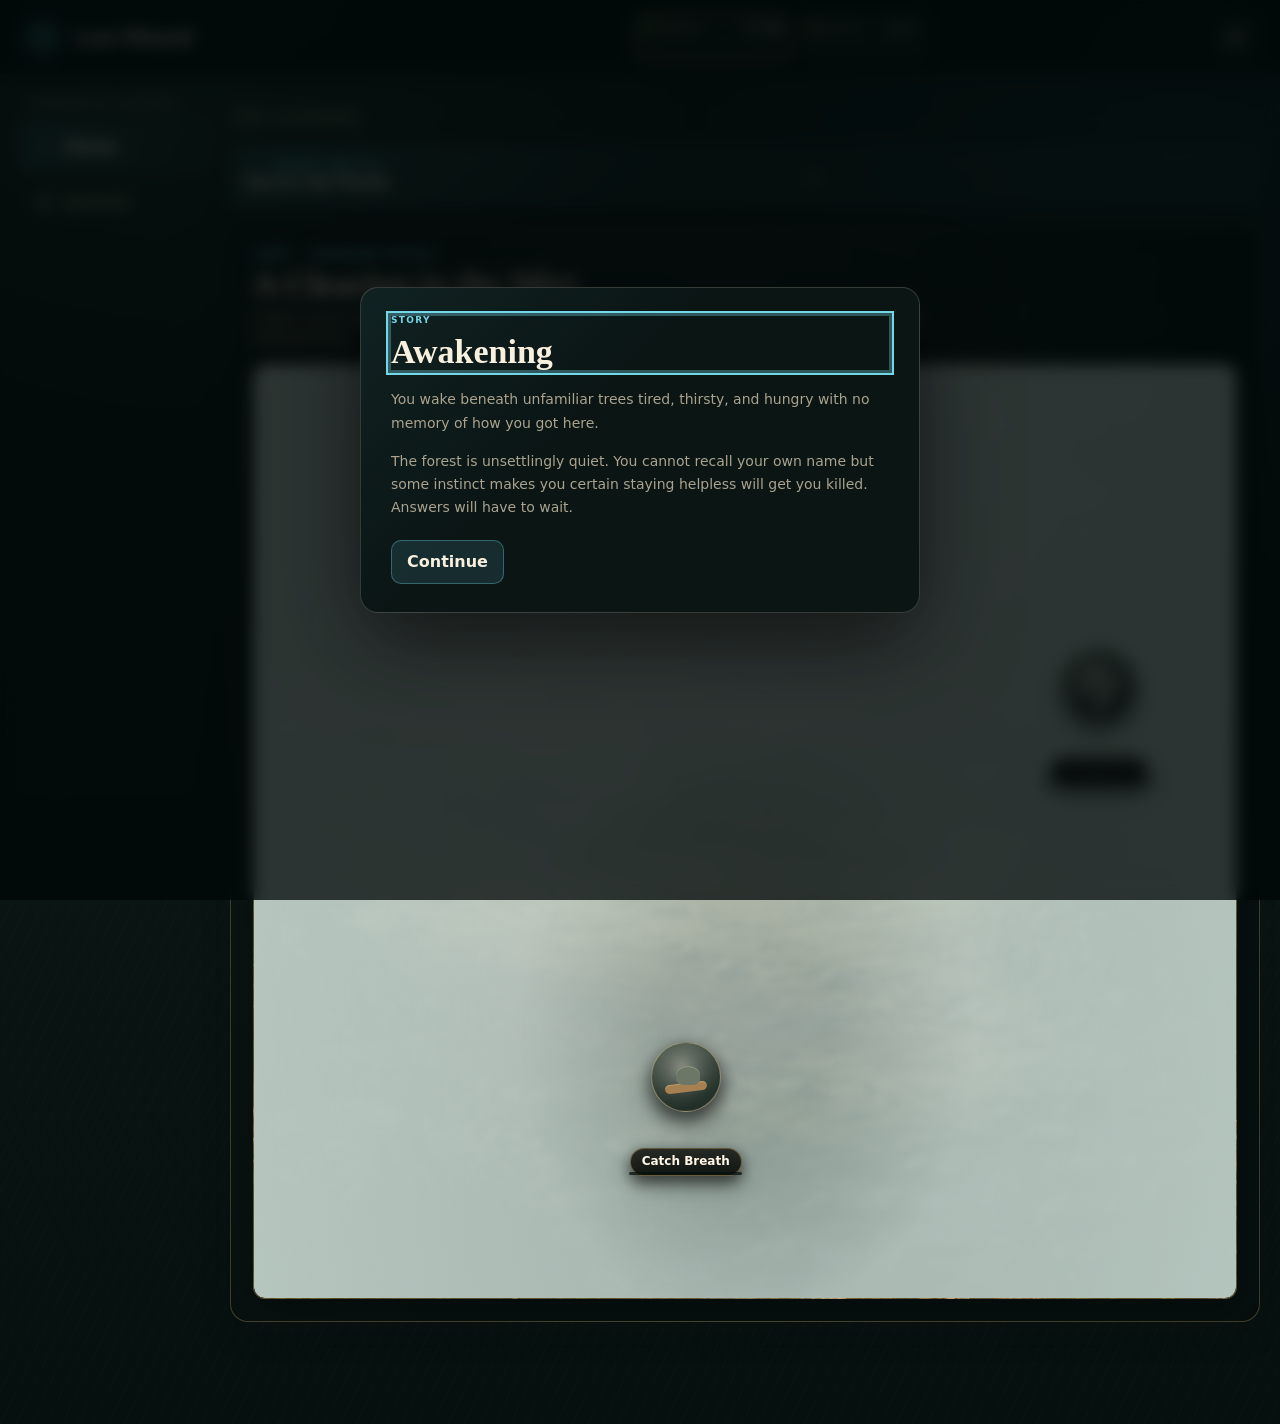
==== commit 62c430e1: "io" ====
--- a/index.html
+++ b/index.html
@@ -4,10 +4,12 @@
     <meta charset="utf-8" />
     <title>Lost Wizard</title>
     <meta name="viewport" content="width=device-width, initial-scale=1" />
-    <link rel="stylesheet" href="style.css" />
+    <link rel="stylesheet" href="style.css?v=20260922-character" />
     <link rel="stylesheet" href="tower-visual-system.css?v=20260903-unified-tower-r1" />
-    <link rel="stylesheet" href="home-ui.css?v=20260907-clearing-layout-r3" />
+    <link rel="stylesheet" href="home-ui.css?v=20260915-camp-attention" />
     <link rel="stylesheet" href="combat-scene.css?v=20260910" />
+    <link rel="stylesheet" href="expedition-scene.css?v=20260915-water-summary" />
+    <link rel="stylesheet" href="dungeon-scene.css?v=20260915" />
   </head>
 
   <body>
@@ -37,7 +39,8 @@
         <nav id="mainViewTabs" class="main-view-tabs" aria-label="Apprentice journal">
           <span class="nav-rail-label" aria-hidden="true">Apprentice journal</span>
           <button id="homeViewTab" class="main-view-tab" type="button" data-main-view-tab="home" style="display: none">Home</button>
-          <button id="campViewTab" class="main-view-tab active" type="button" data-main-view-tab="camp">Camp</button>
+          <button id="campViewTab" class="main-view-tab active" type="button" data-main-view-tab="camp" style="display: none">Camp</button>
+          <button id="characterViewTab" class="main-view-tab" type="button" data-main-view-tab="character" style="display: none">Character</button>
           <button id="expeditionViewTab" class="main-view-tab" type="button" data-main-view-tab="expedition" style="display: none">Expedition</button>
           <button id="magicViewTab" class="main-view-tab" type="button" data-main-view-tab="magic" style="display: none">Magic</button>
           <button id="towerViewTab" class="main-view-tab" type="button" data-main-view-tab="tower" style="display: none">Tower</button>
@@ -70,6 +73,8 @@
               <div id="currentGoalText" class="current-goal-text"></div>
             </div>
           </section>
+
+          <section id="towerMoveInObjective" class="current-goal-section ui-context-panel" hidden></section>
 
         <section id="combatPanel" class="combat-panel" style="display: none" aria-label="Wizard duel">
           <header class="duel-heading"><span class="combat-kicker">Encounter</span><span id="combatRegion"></span></header>
@@ -161,20 +166,39 @@
               <div class="home-clearing-layout">
                 <div id="homeScene" class="home-scene" aria-label="Interactive camp clearing">
                   <div class="home-scene-haze" aria-hidden="true"></div>
+                  <div class="home-camp-traces" aria-hidden="true">
+                    <span class="home-camp-trace home-camp-trace-fire"></span>
+                    <span class="home-camp-trace home-camp-trace-shelter"></span>
+                  </div>
+
+                  <button class="home-place home-place-opening home-place-catch-breath" type="button" data-home-direct-action="catchBreath" aria-label="Catch Breath" hidden>
+                    <span class="home-opening-mark" aria-hidden="true"></span>
+                    <span class="home-place-label"><strong>Catch Breath</strong><small>Recover your strength</small></span>
+                    <span class="home-hotspot-progress" aria-hidden="true"><span class="progressFill"></span></span>
+                  </button>
+
+                  <button class="home-place home-place-opening home-place-explore" type="button" data-home-direct-action="explore" aria-label="Explore the misty tree line" hidden>
+                    <span class="home-opening-mark" aria-hidden="true"></span>
+                    <span class="home-place-label"><strong>Explore</strong><small>Push into the mist · 5 Energy</small></span>
+                    <span class="home-hotspot-progress" aria-hidden="true"><span class="progressFill"></span></span>
+                  </button>
 
                   <button class="home-place home-place-resource home-place-wood" type="button" data-home-area="wood" aria-controls="homeAreaPanel" aria-expanded="false" hidden>
                     <span class="home-resource-icon" aria-hidden="true"><i></i><i></i><i></i></span>
                     <span class="home-place-label"><strong>Wood</strong><small>Search the deadfall</small></span>
+                    <span class="home-hotspot-progress" aria-hidden="true"><span class="progressFill"></span></span>
                   </button>
 
                   <button class="home-place home-place-resource home-place-food" type="button" data-home-area="food" aria-controls="homeAreaPanel" aria-expanded="false" hidden>
                     <span class="home-resource-icon" aria-hidden="true"><i></i><i></i><i></i></span>
                     <span class="home-place-label"><strong>Food</strong><small>Inspect the brush</small></span>
+                    <span class="home-hotspot-progress" aria-hidden="true"><span class="progressFill"></span></span>
                   </button>
 
                   <button class="home-place home-place-resource home-place-water" type="button" data-home-area="water" aria-controls="homeAreaPanel" aria-expanded="false" hidden>
                     <span class="home-resource-icon" aria-hidden="true"><i></i><i></i><i></i></span>
-                    <span class="home-place-label"><strong>Stream</strong><small>Follow the water</small></span>
+                    <span class="home-place-label"><strong>Water</strong><small>Follow the water</small></span>
+                    <span class="home-hotspot-progress" aria-hidden="true"><span class="progressFill"></span></span>
                   </button>
 
                   <button class="home-place home-place-tower" type="button" data-home-area="tower" aria-controls="towerView" aria-label="Enter the Tower" hidden disabled>
@@ -190,6 +214,7 @@
                   <button class="home-place home-place-fire" type="button" data-home-area="campfire" aria-controls="homeAreaPanel" aria-expanded="false">
                     <span class="home-place-art" aria-hidden="true"></span>
                     <span class="home-place-label"><strong>Campfire</strong><small>Recover, gather, and tend camp</small></span>
+                    <span class="home-hotspot-progress" aria-hidden="true"><span class="progressFill"></span></span>
                   </button>
 
                   <button class="home-place home-place-workspot" type="button" data-home-area="workspot" aria-controls="homeAreaPanel" aria-expanded="false">
@@ -205,6 +230,7 @@
                   <button class="home-place home-place-shelter" type="button" data-home-area="shelter" aria-label="Rest at Shelter" hidden>
                     <span class="home-place-art" aria-hidden="true"></span>
                     <span class="home-place-label"><strong>Shelter</strong><small>Rest beneath the lean-to</small></span>
+                    <span class="home-hotspot-progress" aria-hidden="true"><span class="progressFill"></span></span>
                   </button>
 
                   <button class="home-place home-place-study" type="button" data-home-area="study" aria-controls="homeAreaPanel" aria-expanded="false" hidden>
@@ -227,10 +253,12 @@
                     <span class="home-place-label"><strong>Practice Circle</strong><small>Skills and training</small></span>
                   </button>
 
-                  <button class="home-place home-place-automation" type="button" data-home-area="automation" aria-controls="homeAreaPanel" aria-expanded="false" hidden>
+                  <!-- RETIRED: standalone automation replaced by Tower Heart workers.
+<button class="home-place home-place-automation" type="button" data-home-area="automation" aria-controls="homeAreaPanel" aria-expanded="false" hidden>
                     <span class="home-place-art" aria-hidden="true"></span>
                     <span class="home-place-label"><strong>Runed Devices</strong><small>Camp automation</small></span>
                   </button>
+-->
 
                   <button class="home-place home-place-storage" type="button" data-home-area="storage" aria-controls="homeAreaPanel" aria-expanded="false" hidden>
                     <span class="home-place-art" aria-hidden="true"></span>
@@ -286,25 +314,11 @@
                     <span>Gather Wood</span>
                   </button>
 
-                  <button class="action-btn" data-action="addWoodToFuel" style="display: none">
-                    <div class="progressFill"></div>
-                    <span>Add Wood to Fuel</span>
-                  </button>
-
-                  <button class="action-btn" data-action="addImbuedWoodToFuel" style="display: none">
-                    <div class="progressFill"></div>
-                    <span>Add Imbued Wood to Fuel</span>
-                  </button>
-
                   <button id="gatherFoodBtn" class="action-btn" data-action="gatherFood" style="display: none">
                     <div class="progressFill"></div>
                     <span>Gather Food</span>
                   </button>
 
-                  <!--<button id="gatherWaterBtn" class="action-btn" data-action="gatherWater" style="display: none">
-                    <div class="progressFill"></div>
-                    <span>Gather Water</span>
-                  </button>-->
                 </div>
               </div>
 
@@ -331,17 +345,32 @@
                 </div>
               </details>
 
+              <section id="processingFuelSection" class="camp-actions-section">
+                <h3>Fuel</h3>
+                <div id="processingFuelAmount" class="resource-pill" aria-live="polite">Fuel: 0</div>
+                <div class="camp-actions-list">
+                  <button class="action-btn" data-action="addWoodToFuel" style="display: none">
+                    <div class="progressFill"></div><span>Add Wood to Fuel</span>
+                  </button>
+                  <button class="action-btn" data-action="addImbuedWoodToFuel" style="display: none">
+                    <div class="progressFill"></div><span>Add Imbued Wood to Fuel</span>
+                  </button>
+                </div>
+              </section>
+
               <div id="craftingSection" class="crafting-section" style="display: none">
                 <div id="workTabs" class="work-tabs" style="display: none">
                   <button id="craftingTabBtn" class="work-tab active" type="button">Crafting</button>
                   <button id="researchTabBtn" class="work-tab" type="button">Research</button>
-                  <button id="automationTabBtn" class="work-tab" type="button" style="display: none">Automation</button>
+                  <!-- RETIRED: Tower Heart workers replace standalone automation. <button id="automationTabBtn" class="work-tab" type="button" style="display: none">Automation</button> -->
                 </div>
 
                 <div id="craftingPanel" class="work-panel">
                   <h3>Crafting</h3>
 
                   <div class="crafting-actions">
+                    <button id="practiceCircleBtn" style="display: none"></button>
+                    <button id="storageCacheBtn" style="display: none"></button>
                     <button id="workbenchBtn" style="display: none"></button>
                     <button id="smallFireBtn" style="display: none"></button>
                     <button id="crudeLeanToBtn" style="display: none"></button>
@@ -354,8 +383,9 @@
                     <button id="researchSpotBtn" style="display: none"></button>
                     <button id="meditationSpotBtn" style="display: none"></button>
                     <button id="attunedMeditationSpotBtn" style="display: none"></button>
-                    <button id="lumberMillBtn" style="display: none"></button>
-                    <button id="foragingLureBtn" style="display: none"></button>
+                    <button id="greaterMeditationSpotBtn" style="display: none"></button>
+                    <!-- RETIRED: Tower Heart workers replace standalone automation. <button id="lumberMillBtn" style="display: none"></button> -->
+                    <!-- RETIRED: Tower Heart workers replace standalone automation. <button id="foragingLureBtn" style="display: none"></button> -->
                     <button id="researchBenchBtn" style="display: none"></button>
                     <button id="campSmelterFoundationBtn" style="display: none"></button>
                     <button id="campSmelterBtn" style="display: none"></button>
@@ -419,10 +449,12 @@
                   </div>
                 </div>
 
-                <div id="automationPanel" class="work-panel automation-panel" style="display: none">
+                <!-- RETIRED: Tower Heart workers replace standalone automation.
+<div id="automationPanel" class="work-panel automation-panel" style="display: none">
                   <h3>Automation</h3>
                   <div id="automationList" class="automation-list"></div>
                 </div>
+-->
               </div>
 
               <details id="campResourcesSection" class="camp-resources-section storage-section" style="display: none">
@@ -439,6 +471,7 @@
                   <div id="stoneAmount" class="resource-pill" style="display: none"></div>
                    <div id="oreAmount" class="resource-pill" style="display: none"></div>
                    <div id="earthElementalCoreAmount" class="resource-pill" style="display: none"></div>
+                  <div id="wardenCoreAmount" class="resource-pill" style="display: none" title="Unique progression item"></div>
                   <div id="runedLeatherAmount" class="resource-pill" style="display: none"></div>
                   <div id="naturalEssenceAmount" class="resource-pill" style="display: none"></div>
                   <div id="ironAmount" class="resource-pill" style="display: none"></div>
@@ -459,13 +492,12 @@
             </section>
           </div>
 
-          <div id="expeditionView" class="main-view-panel" data-main-view-panel="expedition">
-            <section id="expeditionPanel" class="context-section" style="display: none">
-              <h2 id="expeditionPanelTitle">Expedition</h2>
-
-              <div id="expeditionWorkflowPanel" class="workflow-summary-panel"></div>
-
-              <div id="gearSection" class="gear-section expedition-gear-section" style="display: none">
+          <div id="characterView" class="main-view-panel" data-main-view-panel="character">
+            <section id="characterPanel" class="context-section character-panel" aria-labelledby="characterTitle">
+              <h2 id="characterTitle">Character</h2>
+              <p class="character-intro">Your equipment, tools, and supplies for the road ahead. Select an item to inspect its effects.</p>
+              <h3>Player Equipment</h3>
+              <div id="gearSection" class="gear-section character-equipment" style="display: none">
                 <div id="gearSlotsGroup" class="equipment-group" style="display: none">
                   <div id="paperDoll" class="paper-doll" aria-label="Equipped gear">
                     <div class="paper-doll-silhouette" aria-hidden="true"><img src="assets/paper-doll-apprentice.png" alt="" /></div>
@@ -485,6 +517,81 @@
                 </div>
               </div>
 
+              <div id="packingSection" class="packing-section" style="display: none">
+                <h3>Packing</h3>
+
+                <div class="packing-actions">
+                  <button class="action-btn" data-action="packFood" style="display: none">
+                    <div class="progressFill"></div>
+                    <span>Pack Food</span>
+                  </button>
+
+                  <button class="action-btn" data-action="packWater" style="display: none">
+                    <div class="progressFill"></div>
+                    <span>Fill Water</span>
+                  </button>
+
+                  <button class="action-btn" data-action="packTrap" style="display: none">
+                    <div class="progressFill"></div>
+                    <span>Pack Trap</span>
+                  </button>
+
+                  <button class="action-btn" data-action="packPelt" style="display: none">
+                    <div class="progressFill"></div>
+                    <span>Pack Pelt</span>
+                  </button>
+
+                  <button class="action-btn" data-action="packOre" style="display: none">
+                    <div class="progressFill"></div>
+                    <span>Pack Ore</span>
+                  </button>
+
+                  <button class="action-btn" data-action="packWood" style="display: none">
+                    <div class="progressFill"></div>
+                    <span>Pack Wood</span>
+                  </button>
+
+                  <button class="action-btn" data-action="packStone" style="display: none">
+                    <div class="progressFill"></div>
+                    <span>Pack Stone</span>
+                  </button>
+
+                  <button class="action-btn" data-action="packIron" style="display: none">
+                    <div class="progressFill"></div>
+                    <span>Pack Iron</span>
+                  </button>
+
+                  <button class="action-btn" data-action="packImbuedWood" style="display: none">
+                    <div class="progressFill"></div>
+                    <span>Pack Imbued Wood</span>
+                  </button>
+
+                  <button class="action-btn" data-action="packHerb" style="display: none">
+                    <div class="progressFill"></div>
+                    <span>Pack Herbs</span>
+                  </button>
+
+                  <button class="action-btn" data-action="packGlimmerleaf" style="display: none">
+                    <div class="progressFill"></div>
+                    <span>Pack Glimmerleaf</span>
+                  </button>
+
+                  <button class="action-btn" data-action="packChargedCrystal" style="display: none">
+                    <div class="progressFill"></div>
+                    <span>Pack Charged Mana Crystal</span>
+                  </button>
+                </div>
+              </div>
+
+            </section>
+          </div>
+
+          <div id="expeditionView" class="main-view-panel" data-main-view-panel="expedition">
+            <section id="expeditionPanel" class="context-section" style="display: none">
+              <h2 id="expeditionPanelTitle">Expedition</h2>
+
+              <div id="expeditionWorkflowPanel" class="workflow-summary-panel"></div>
+
               <div class="travel-section">
                 <h3>Travel</h3>
 
@@ -516,72 +623,6 @@
                 </div>
               </div>
 
-              <div id="packingSection" class="packing-section" style="display: none">
-                <h3>Packing</h3>
-
-                <div class="packing-actions">
-                  <button class="action-btn" data-action="packFood" style="display: none">
-                    <div class="progressFill"></div>
-                    <span>Pack Food</span>
-                  </button>
-
-                  <button class="action-btn" data-action="packWater" style="display: none">
-                    <div class="progressFill"></div>
-                    <span>Fill Water</span>
-                  </button>
-
-                  <button class="action-btn" data-action="packTrap" style="display: none">
-                    <div class="progressFill"></div>
-                    <span>Pack Trap</span>
-                  </button>
-
-                  <button class="action-btn" data-action="packPelt" style="display: none">
-                    <div class="progressFill"></div>
-                    <span>Pack Pelt</span>
-                  </button>
-
-                  <button class="action-btn" data-action="packOre" style="display: none">
-                    <div class="progressFill"></div>
-                    <span>Pack Ore</span>
-                  </button>
-
-                  <button class="action-btn" data-action="packWood" style="display: none">
-                    <div class="progressFill"></div>
-                    <span>Pack Wood</span>
-                  </button>
-
-                  <button class="action-btn" data-action="packStone" style="display: none">
-                    <div class="progressFill"></div>
-                    <span>Pack Stone</span>
-                  </button>
-
-                  <button class="action-btn" data-action="packIron" style="display: none">
-                    <div class="progressFill"></div>
-                    <span>Pack Iron</span>
-                  </button>
-
-                  <button class="action-btn" data-action="packImbuedWood" style="display: none">
-                    <div class="progressFill"></div>
-                    <span>Pack Imbued Wood</span>
-                  </button>
-
-                  <button class="action-btn" data-action="packHerb" style="display: none">
-                    <div class="progressFill"></div>
-                    <span>Pack Herbs</span>
-                  </button>
-
-                  <button class="action-btn" data-action="packGlimmerleaf" style="display: none">
-                    <div class="progressFill"></div>
-                    <span>Pack Glimmerleaf</span>
-                  </button>
-
-                  <button class="action-btn" data-action="packChargedCrystal" style="display: none">
-                    <div class="progressFill"></div>
-                    <span>Pack Charged Mana Crystal</span>
-                  </button>
-                </div>
-              </div>
-
               <div id="locationContent" style="display: none">
                 <section id="locationPrimaryActions" class="location-primary-actions" aria-label="Location actions">
                   <h3>Actions</h3>
@@ -691,14 +732,14 @@
                   <span>Take Leather</span>
                 </button>
 
-                <button class="action-btn" data-action="storeWood" style="display: none">
-                  <div class="progressFill"></div>
-                  <span>Store Fuel</span>
-                </button>
-
                 <button class="action-btn" data-action="storeOre" style="display: none">
                   <div class="progressFill"></div>
                   <span>Store Ore</span>
+                </button>
+
+                <button class="action-btn" data-action="storeFuel" style="display: none">
+                  <div class="progressFill"></div>
+                  <span>Store All Fuel Wood</span>
                 </button>
 
                 <button class="action-btn" data-action="storeHerb" style="display: none">
@@ -731,6 +772,7 @@
                   <div id="locationObjectActions" class="location-object-actions"></div>
                 </div>
 
+                <section id="brokenWardenEncounter" class="contextual-actions" style="display: none"></section>
                 <section id="locationContextualActions" class="contextual-actions" style="display: none">
                   <h3>Local actions</h3>
                 </section>
@@ -825,7 +867,29 @@
 
           <div id="towerView" class="main-view-panel" data-main-view-panel="tower">
             <section id="towerPanel" class="context-section" style="display: none">
-              <h2>Tower</h2>
+              <header class="tower-home-heading">
+                <div>
+                  <span id="towerHomeKicker" class="section-kicker">Tower reconstruction</span>
+                  <h2 id="towerHomeTitle">The Tower</h2>
+                  <p id="towerHomeDescription">Restore the buried structure and make each room functional.</p>
+                </div>
+                <div class="tower-home-destinations">
+                  <button id="towerGroundsBtn" type="button" hidden>Visit Tower Grounds</button>
+                  <button id="towerExpeditionBtn" type="button" hidden>Prepare Expedition</button>
+                </div>
+              </header>
+
+              <nav id="towerRoomNav" class="tower-room-nav" aria-label="Tower rooms" hidden>
+                <button type="button" data-tower-destination="heart">Tower Heart</button>
+                <button type="button" data-tower-destination="basement">Basement</button>
+                <button type="button" data-tower-destination="room:bedroom">Bedroom</button>
+                <button type="button" data-tower-destination="room:library">Library</button>
+                <button type="button" data-tower-destination="room:workshop">Workshop</button>
+                <button type="button" data-tower-destination="room:forge">Forge</button>
+                <button type="button" data-tower-destination="room:alchemyRoom">Alchemy Room</button>
+                <button type="button" data-tower-destination="room:enchantingStudy">Enchanting Study</button>
+                <button type="button" data-tower-destination="room:longRangeGate">Gate</button>
+              </nav>
 
               <div class="tower-workspace">
                 <section class="tower-cross-section-panel" aria-label="Interactive Tower illustration">
@@ -915,6 +979,19 @@
                 <option value="personalWardPopup">Personal Ward</option>
                 <option value="advancedRecallPopup">Advanced Recall</option>
                 <option value="northernDisturbancePopup">Northern Disturbance</option>
+                <option value="story:fourRoads">Four Roads</option>
+                <option value="story:moreThanARefuge">More Than a Refuge</option>
+                <option value="story:familiarQuestion">A Familiar Question</option>
+                <option value="story:plansBeneathTheDust">Plans Beneath the Dust</option>
+                <option value="story:heartRemembers">The Heart Remembers</option>
+                <option value="story:firstConnection">The First Connection</option>
+                <option value="story:handsOfStone">Hands of Stone</option>
+                <option value="story:fourAnchorsOneHeart">Four Anchors, One Heart</option>
+                <option value="story:lastWarden">The Last Warden</option>
+                <option value="story:beyondTheFourRoads">Beyond the Four Roads</option>
+                <option value="story:towerBuiltToReach">A Tower Built to Reach</option>
+                <option value="story:homeAtLast">Home, at Last</option>
+                <option value="story:answerBeyondTheWoods">An Answer Beyond the Woods</option>
               </select>
               <button id="storyPreviewBtn" type="button">Review selected dialog</button>
             </div>
@@ -952,6 +1029,16 @@
         </p>
 
         <button id="campEstablishedContinueBtn">Continue</button>
+      </div>
+    </div>
+
+    <div id="towerEstablishedPopup" class="popup" style="display: none">
+      <div class="popup-content">
+        <h2>Tower Established</h2>
+        <p>You carry your bedding, tools, and research indoors. The camp served its purpose; its cleared ground and cold fire ring remain outside as quiet traces of the life you built there.</p>
+        <p>The Tower Heart sends steady heat through the forge and alchemy equipment. From this secure home, you can prepare for expeditions beyond the territory.</p>
+        <p><strong>Your tower is now Home. The Tower Heart powers production; fuel is no longer required.</strong></p>
+        <button id="towerEstablishedContinueBtn">Enter Your New Home</button>
       </div>
     </div>
 
@@ -1066,21 +1153,34 @@
       </div>
     </div>
 
-    <script src="state.js?v=20260831-arcane-force-r2"></script>
+    <div id="storyPopup" class="popup" style="display: none">
+      <div class="popup-content story-popup-content">
+        <h2 id="storyPopupTitle" tabindex="-1"></h2>
+        <div id="storyPopupBody" class="story-popup-body"></div>
+        <button id="storyPopupContinueBtn" type="button">Continue</button>
+      </div>
+    </div>
+
+    <script src="state.js?v=20260922-progression"></script>
     <script src="expeditionData.js?v=20260830"></script>
-    <script src="content.js?v=20260907-progression-pass1"></script>
+    <script src="content.js?v=20260922-progression"></script>
     <script src="definitions.js?v=20260831-imbue2"></script>
-    <script src="ui.js?v=20260906-ui-architecture"></script>
-    <script src="resources.js?v=20260831-imbue2"></script>
-    <script src="skills.js?v=20260831-imbue2"></script>
-    <script src="camp.js?v=20260907-progression-pass1"></script>
+    <script src="ui.js?v=20260922-progression"></script>
+    <script src="resources.js?v=20260922-progression"></script>
+    <script src="skills.js?v=20260922-progression"></script>
+    <script src="camp.js?v=20260929-sense-prey-after-explore"></script>
+    <script src="equipment.js?v=20260915-craft-refresh"></script>
     <script src="tower-visual-system.js?v=20260903-unified-tower-r1"></script>
-    <script src="home-ui.js?v=20260906-ui-architecture"></script>
-    <script src="expedition.js?v=20260907-progression-pass1"></script>
-    <script src="actions.js?v=20260906-pre-camp"></script>
-    <script src="combat.js?v=20260831-arcane-force-r2"></script>
+    <script src="home-ui.js?v=20260929-hide-clearing-rest"></script>
+    <script src="expedition.js?v=20260911-overhaul"></script>
+    <script src="dungeon-scene.js?v=20260915-direct"></script>
+    <script src="expedition-map-config.js?v=20260915"></script>
+    <script src="expedition-map.js?v=20260915-found-map-gate"></script>
+    <script src="expedition-scene.js?v=20260929-direct-outskirts-routes"></script>
+    <script src="actions.js?v=20260922-progression"></script>
+    <script src="combat.js?v=20260911-overhaul"></script>
     <script src="combat-scene.js?v=20260910"></script>
-    <script src="save.js?v=20260907-progression-pass1"></script>
-    <script src="script.js?v=20260906-t45-complete"></script>
+    <script src="save.js?v=20260922-progression"></script>
+    <script src="script.js?v=20260922-progression"></script>
   </body>
 </html>
--- a/style.css
+++ b/style.css
@@ -917,6 +917,10 @@
   line-height: 1.35;
 }
 
+.journal-entry p {
+  white-space: pre-line;
+}
+
 .popup {
   position: fixed;
   inset: 0;
@@ -2168,8 +2172,35 @@
 .paper-doll-item.slot-feet { top: 173px; left: calc(50% - 21px); }
 .paper-doll-item.slot-pack { top: 43px; left: 22px; }
 .paper-doll-item.slot-water { top: 43px; right: 22px; }
-.paper-doll-item.slot-belt { top: 106px; right: 31px; }
+.paper-doll-item.slot-belt { top: 173px; right: 31px; }
 .paper-doll-item.slot-ring { top: 106px; left: 31px; }
+.paper-doll-item.slot-leftRing { top: 106px; left: 31px; }
+.paper-doll-item.slot-rightRing { top: 106px; right: 31px; }
+.equipment-collection { display: grid; gap: 8px; width: 100%; min-width: 0; }
+.equipment-readonly p { margin: 0; font-weight: 600; }
+.enchanting-current-card { display: grid; gap: 4px; margin: 10px 0; padding: 10px; border: 1px solid #b6c5bc; border-radius: 6px; background: rgba(255, 253, 244, 0.75); }
+.enchanting-current-card span { font-size: 0.85rem; }
+.equipment-collection select, .equipment-collection input { max-width: 100%; min-width: 0; }
+.equipment-collection > div { display: flex; flex-wrap: wrap; gap: 8px; }
+.equipment-recipe-row { display: flex; flex-wrap: wrap; align-items: center; gap: 8px; margin: 10px 0; }
+.equipment-recipe-row span { flex: 1 1 200px; overflow-wrap: anywhere; font-size: 0.85rem; }
+.tower-detail-panel select { max-width: 100%; }
+#projectList select, .equipment-collection select, .equipment-collection input {
+  box-sizing: border-box;
+  width: 100%;
+  min-width: 0;
+  padding: 10px;
+  border: 1px solid #b6c5bc;
+  border-radius: 6px;
+  color: #243b35;
+  background: #fffdf4;
+  font: inherit;
+}
+@media (max-width: 600px) {
+  .equipment-collection select, .equipment-collection input { width: 100%; }
+  .equipment-recipe-row span { flex-basis: 100%; }
+  #projectList select { max-width: 100%; width: 100%; }
+}
 
 .paper-doll-item.is-imbued {
   border-color: #7560a8;
@@ -2278,11 +2309,14 @@
 }
 
 .ring-choice-icon {
-  width: 18px;
-  height: 18px;
-  margin-right: 4px;
+  width: 32px;
+  height: 32px;
   vertical-align: middle;
 }
+
+.ring-choice-btn { display: inline-grid; justify-items: center; min-width: 46px; }
+.ring-choice-btn small { line-height: 1; }
+.ring-choice-btn[aria-pressed="true"] { outline: 2px solid #7560a8; }
 
 .ring-choice-btn:disabled {
   border-color: #7560a8;
@@ -3801,13 +3835,15 @@
 }
 
 .inventory-summary::before {
-  content: "Storage";
+  content: "Home Storage";
   color: var(--ink-muted);
   font-size: 9px;
   font-weight: 800;
   letter-spacing: 0.1em;
   text-transform: uppercase;
 }
+
+.tower-home-established .inventory-summary::before { content: "Tower Storage"; }
 
 .inventory-summary:hover {
   border-color: rgba(115, 215, 232, 0.28);
@@ -3966,6 +4002,77 @@
 }
 
 /* Progressive Tower card */
+.tower-home-heading {
+  display: flex;
+  align-items: flex-end;
+  justify-content: space-between;
+  gap: 18px;
+  margin-bottom: 12px;
+}
+
+.tower-home-heading h2 { margin: 3px 0 4px; }
+.tower-home-heading p { max-width: 760px; margin: 0; color: var(--ink-muted); line-height: 1.45; }
+.tower-home-destinations { display: flex; flex: 0 0 auto; flex-wrap: wrap; gap: 8px; }
+.tower-home-destinations button { min-height: 42px; }
+
+.tower-room-nav {
+  display: flex;
+  gap: 7px;
+  margin-bottom: 12px;
+  padding: 8px;
+  overflow-x: auto;
+  border: 1px solid rgba(87, 71, 45, 0.2);
+  border-radius: var(--radius-md);
+  background: rgba(239, 228, 207, 0.72);
+  overscroll-behavior-inline: contain;
+  scrollbar-width: thin;
+}
+
+.tower-room-nav[hidden] { display: none; }
+.tower-room-nav button {
+  position: relative;
+  min-width: max-content;
+  min-height: 40px;
+  padding: 8px 12px;
+  border-color: rgba(85, 68, 47, 0.25);
+  background: rgba(255, 252, 244, 0.78);
+  color: #4a3c2e;
+}
+
+.tower-room-nav button:hover,
+.tower-room-nav button:focus-visible,
+.tower-room-nav button.is-selected {
+  border-color: rgba(63, 145, 158, 0.66);
+  background: rgba(111, 215, 232, 0.15);
+  box-shadow: 0 0 0 2px rgba(111, 215, 232, 0.1);
+  outline: none;
+}
+
+.tower-room-nav button.has-tower-attention::after {
+  position: absolute;
+  top: -5px;
+  right: -4px;
+  padding: 2px 5px;
+  border-radius: 999px;
+  background: #e9b44c;
+  color: #1a1712;
+  content: "NEW";
+  font-size: 7px;
+  font-weight: 900;
+  letter-spacing: 0.06em;
+}
+
+.tower-heart-power-note {
+  margin: 0;
+  padding: 9px 11px;
+  border: 1px solid rgba(68, 161, 174, 0.3);
+  border-radius: 9px;
+  background: rgba(111, 215, 232, 0.1);
+  color: #315c62;
+  font-size: 12px;
+  font-weight: 800;
+}
+
 .tower-workspace {
   display: grid;
   grid-template-columns: minmax(460px, 1.25fr) minmax(360px, 1fr);
@@ -4382,6 +4489,7 @@
 
 .elemental-controlled-row {
   display: flex;
+  flex-wrap: wrap;
   align-items: center;
   gap: 6px;
   min-height: 34px;
@@ -4426,10 +4534,26 @@
 }
 
 .elemental-assignment-adjust.action-btn {
+  display: flex;
+  align-items: center;
+  justify-content: center;
   min-width: 34px;
   min-height: 34px;
   padding: 4px;
   font-size: 17px;
+  line-height: 1;
+}
+
+.elemental-assignment-adjust .ui-action-icon,
+.elemental-assignment-adjust .ui-action-cost,
+.elemental-assignment-adjust .ui-action-detail,
+.elemental-assignment-adjust .ui-action-reason {
+  display: none;
+}
+
+.elemental-assignment-adjust .ui-action-label {
+  align-self: center;
+  font-size: 20px;
   line-height: 1;
 }
 
@@ -4455,7 +4579,8 @@
   color: #4a3e31;
   font-size: 13px;
   text-align: right;
-  white-space: nowrap;
+  white-space: normal;
+  overflow-wrap: anywhere;
 }
 
 .elemental-crafting-dropdown {
@@ -5064,6 +5189,29 @@
   line-height: 1.65;
 }
 
+.story-popup-ending {
+  display: grid;
+  gap: 7px;
+  margin: 22px 0 16px;
+  padding: 16px 18px;
+  border: 1px solid rgba(115, 215, 232, 0.32);
+  border-radius: 12px;
+  background: rgba(115, 215, 232, 0.08);
+}
+
+.story-popup-ending p {
+  margin: 0;
+  color: var(--ink-strong);
+  font-weight: 750;
+  letter-spacing: 0.02em;
+}
+
+.story-popup-ending p:first-child {
+  color: var(--mana);
+  font-family: var(--font-display);
+  font-size: 20px;
+}
+
 .popup-content > button,
 .popup-content .advanced-recall-option {
   min-height: 44px;
@@ -5110,7 +5258,9 @@
     z-index: 30;
     grid-column: 1 / -1;
     display: grid;
-    grid-template-columns: repeat(5, minmax(0, 1fr));
+    grid-template-columns: none;
+    grid-auto-flow: column;
+    grid-auto-columns: minmax(0, 1fr);
     gap: 6px;
     padding: 7px;
     border: 1px solid var(--shell-border);
@@ -5469,6 +5619,9 @@
 }
 
 @media (max-width: 899px) {
+  .tower-home-heading { align-items: stretch; flex-direction: column; }
+  .tower-home-destinations button { flex: 1 1 180px; }
+
   .tower-workspace {
     grid-template-columns: minmax(0, 1fr);
   }
@@ -5484,6 +5637,11 @@
 }
 
 @media (max-width: 719px) {
+  .tower-home-destinations { display: grid; grid-template-columns: 1fr 1fr; }
+  .tower-home-destinations button { min-height: 46px; }
+  .tower-room-nav { margin-inline: -4px; padding-block: 9px; }
+  .tower-room-nav button { min-height: 44px; }
+
   .tower-cross-section {
     width: 100%;
   }
@@ -5512,3 +5670,37 @@
     transition-duration: 0.001ms !important;
   }
 }
+
+/* Character: a full-size home for the apprentice's loadout. */
+.character-panel { gap: 16px; }
+.character-intro { margin: 0; color: #6b5c46; line-height: 1.6; }
+.character-panel > h3 { margin: 0; font-size: 18px; }
+#characterView .character-equipment { flex-direction: row; flex-wrap: wrap; align-items: start; gap: 20px; }
+#characterView #gearSlotsGroup { flex: 1 1 320px; padding: 16px; border: 1px solid #d8ccb8; border-radius: 12px; background: radial-gradient(ellipse at center, #fff9eb, #ecdfc7); }
+#characterView .paper-doll { width: min(100%, 340px); height: 310px; transform: none; margin: 0 auto; }
+#characterView .paper-doll-silhouette { top: 8px; width: 202px; height: 290px; }
+#characterView .paper-doll-item { width: 56px; height: 56px; font-size: 28px; }
+#characterView .paper-doll-item > .equipment-item-icon { width: 44px; height: 44px; }
+#characterView .slot-chest { top: 60px; left: calc(50% - 28px); }
+#characterView .slot-legs { top: 148px; left: calc(50% - 28px); }
+#characterView .slot-feet { top: 240px; left: calc(50% - 28px); }
+#characterView .slot-pack { top: 60px; left: 8px; }
+#characterView .slot-water { top: 60px; right: 8px; }
+#characterView .slot-leftRing, #characterView .slot-ring { top: 150px; left: 8px; }
+#characterView .slot-rightRing { top: 150px; right: 8px; }
+#characterView .slot-belt { top: 240px; right: 8px; }
+#characterView #toolSlotsGroup { flex: 1 1 220px; }
+#characterView .tool-icon-row { gap: 10px; }
+#characterView .tool-icon-item { width: 128px; min-height: 88px; padding: 10px 6px; gap: 6px; }
+#characterView .tool-item-icon { width: 42px; height: 42px; flex-shrink: 0; }
+#characterView .tool-item-effect { font-size: 13px; line-height: 1.35; }
+#characterView .equipment-detail { flex: 1 0 100%; box-sizing: border-box; min-width: 0; padding: 16px; font-size: 15px; line-height: 1.6; border-radius: 10px; }
+#characterView .ring-choice-btn { min-height: 44px; padding: 8px 12px; font-size: 13px; }
+#characterView #tonicSlotsGroup { flex: 1 0 100%; }
+#characterView .packing-section { padding-top: 16px; border-top: 1px solid #d8ccb8; }
+@media (max-width: 560px) {
+  #characterView #gearSlotsGroup { padding: 8px; }
+  #characterView .tool-icon-item { width: calc(50% - 5px); }
+}
+
+.main-view-tab[data-main-view-tab="character"]::before { content: "♙"; }
--- a/tower-visual-system.css
+++ b/tower-visual-system.css
@@ -265,6 +265,12 @@
   stroke: #3c7680;
   stroke-width: 2;
   pointer-events: none;
+}
+
+.tower-unified-room.has-tower-attention .tower-unified-room-mana-pin {
+  fill: #f2bf55;
+  stroke: #75551f;
+  filter: drop-shadow(0 0 4px rgba(242, 191, 85, 0.8));
 }
 
 .tower-unified-plaque { fill: #161410; stroke: #050504; stroke-width: 1; pointer-events: none; }
--- a/home-ui.css
+++ b/home-ui.css
@@ -92,6 +92,34 @@
   inset: 0;
   background: linear-gradient(90deg, rgba(3, 11, 8, 0.22), transparent 16% 84%, rgba(3, 11, 8, 0.2)), radial-gradient(circle at 48% 68%, rgba(240, 172, 79, 0.1), transparent 28%);
   pointer-events: none;
+}
+
+.home-camp-traces { display: none; pointer-events: none; }
+.home-scene[data-home-state="tower-grounds"] .home-camp-traces { display: contents; }
+.home-camp-trace {
+  position: absolute;
+  z-index: 2;
+  background-position: center;
+  background-repeat: no-repeat;
+  background-size: contain;
+  filter: grayscale(0.72) saturate(0.45) brightness(0.72);
+  opacity: 0.38;
+  pointer-events: none;
+}
+.home-camp-trace-fire {
+  top: 59%;
+  left: 38%;
+  width: 19%;
+  height: 14%;
+  background-image: url("assets/home/station-campfire-small.png");
+}
+.home-camp-trace-shelter {
+  top: 39%;
+  right: 22%;
+  width: 19%;
+  height: 17%;
+  background-image: url("assets/home/station-shelter.png");
+  opacity: 0.22;
 }
 
 .home-place {
@@ -121,7 +149,8 @@
   content: "";
   transition: border-color 160ms ease, box-shadow 160ms ease;
 }
-.home-place.has-new-system::before {
+.home-place.has-new-system::before,
+.home-place.has-camp-attention::before {
   position: absolute;
   z-index: 8;
   top: 4px;
@@ -194,6 +223,66 @@
   opacity: 0;
   transition: max-height 150ms ease, margin 150ms ease, opacity 150ms ease;
 }
+
+.home-place-opening {
+  z-index: 7;
+  width: clamp(126px, 18%, 176px);
+  min-width: 0;
+  height: clamp(108px, 15%, 142px);
+  filter: drop-shadow(0 7px 9px rgba(0, 0, 0, 0.52));
+}
+.home-place-catch-breath { bottom: 13%; left: 35%; }
+.home-place-explore { top: 30%; right: 5%; }
+.home-opening-mark {
+  position: absolute;
+  top: 4%;
+  left: 50%;
+  width: 70px;
+  height: 70px;
+  border: 1px solid rgba(231, 209, 158, 0.5);
+  border-radius: 50%;
+  background: radial-gradient(circle at 45% 38%, rgba(239, 229, 195, 0.2), rgba(15, 31, 25, 0.88) 70%);
+  box-shadow: 0 7px 18px rgba(0, 0, 0, 0.42), inset 0 0 16px rgba(220, 203, 160, 0.12);
+  transform: translateX(-50%);
+  transition: transform 160ms ease, border-color 160ms ease;
+  pointer-events: none;
+}
+.home-place-catch-breath .home-opening-mark::before,
+.home-place-catch-breath .home-opening-mark::after {
+  position: absolute;
+  content: "";
+  background: #a68050;
+  box-shadow: inset 0 1px rgba(255, 231, 181, 0.28);
+}
+.home-place-catch-breath .home-opening-mark::before { right: 13px; bottom: 19px; left: 13px; height: 9px; border-radius: 999px; transform: rotate(-7deg); }
+.home-place-catch-breath .home-opening-mark::after { right: 20px; bottom: 26px; width: 24px; height: 19px; border-radius: 50% 50% 30% 30%; background: #6c7767; }
+.home-place-explore .home-opening-mark::before {
+  position: absolute;
+  inset: 13px 20px 10px;
+  border: solid #b8c7b0;
+  border-width: 0 4px 0 0;
+  content: "";
+  transform: rotate(37deg);
+  box-shadow: 8px 2px 0 -5px #b8c7b0, -8px 5px 0 -5px #b8c7b0;
+}
+.home-place-opening:hover .home-opening-mark,
+.home-place-opening:focus-visible .home-opening-mark { border-color: rgba(102, 218, 232, 0.82); transform: translateX(-50%) scale(1.06); }
+
+.home-hotspot-progress {
+  position: absolute;
+  z-index: 4;
+  right: 18%;
+  bottom: 1px;
+  left: 18%;
+  height: 3px;
+  overflow: hidden;
+  border-radius: 999px;
+  background: rgba(6, 15, 11, 0.72);
+  pointer-events: none;
+}
+.home-hotspot-progress .progressFill { display: block; height: 100%; background: linear-gradient(90deg, #58aeb8, #a8e5dc); }
+.home-place[data-ui-state="running"]::after { border-color: rgba(102, 218, 232, 0.82); box-shadow: 0 0 20px rgba(79, 201, 217, 0.5), inset 0 0 16px rgba(79, 201, 217, 0.14); }
+.home-place:disabled { cursor: not-allowed; filter: grayscale(0.32) brightness(0.78) drop-shadow(0 6px 8px rgba(0, 0, 0, 0.42)); }
 .home-place:hover .home-place-label small,
 .home-place:focus-visible .home-place-label small,
 .home-place.is-selected .home-place-label small { max-height: 24px; margin-top: 3px; opacity: 1; }
@@ -343,20 +432,72 @@
 }
 .home-place-water .home-resource-icon i:nth-child(2) { top: 34px; left: 16px; width: 38px; }
 .home-place-water .home-resource-icon i:nth-child(3) { top: 46px; left: 11px; width: 44px; }
+.home-place-resource:not(.is-discovered) .home-resource-icon i { display: none; }
+.home-place-resource:not(.is-discovered) .home-resource-icon::before {
+  position: absolute;
+  top: 17px;
+  left: 21px;
+  width: 23px;
+  height: 23px;
+  border: 4px solid #c9bd9e;
+  border-radius: 50%;
+  content: "";
+}
+.home-place-resource:not(.is-discovered) .home-resource-icon::after {
+  position: absolute;
+  top: 42px;
+  left: 42px;
+  width: 18px;
+  height: 4px;
+  border-radius: 999px;
+  background: #c9bd9e;
+  content: "";
+  transform: rotate(45deg);
+  transform-origin: left center;
+}
 
 .home-place-workspot { --art-image: url("assets/home/station-workspot.png"); top: 34%; left: 2%; width: 27%; height: 21%; }
 .home-place-workbench { --art-image: url("assets/home/station-workbench.png"); top: 34%; left: 2%; width: 27%; height: 21%; }
 .home-place-fire { --art-image: url("assets/home/station-campfire-small.png"); top: 57%; left: 36%; width: 25%; height: 20%; }
+.home-place-fire[data-home-stage="fire-site"] { --art-image: none; }
+.home-place-fire[data-home-stage="fire-site"] .home-place-art::before {
+  position: absolute;
+  right: 22%;
+  bottom: 24%;
+  left: 22%;
+  height: 22%;
+  border: 4px dotted rgba(211, 192, 150, 0.8);
+  border-radius: 50%;
+  background: radial-gradient(ellipse, rgba(42, 35, 25, 0.58), rgba(18, 22, 17, 0.18) 66%, transparent 68%);
+  content: "";
+}
 .home-place-fire[data-home-stage="stone-fire-pit"] { --art-image: url("assets/home/station-campfire.png"); }
 .home-place-storage { --art-image: url("assets/home/station-storage.png"); top: auto; bottom: 1%; left: 3%; width: 21%; height: 18%; }
 .home-place-shelter { --art-image: url("assets/home/station-shelter.png"); top: 35%; right: 18%; width: 25%; height: 22%; }
+.home-place-shelter[data-home-stage="shelter-site"] { --art-image: none; }
+.home-place-shelter[data-home-stage="shelter-site"] .home-place-art::before {
+  position: absolute;
+  right: 13%;
+  bottom: 22%;
+  left: 13%;
+  height: 42%;
+  border: 3px dashed rgba(211, 192, 150, 0.76);
+  border-bottom: 0;
+  content: "";
+  clip-path: polygon(0 100%, 18% 32%, 50% 0, 82% 32%, 100% 100%);
+  background: linear-gradient(145deg, transparent 48%, rgba(208, 191, 151, 0.22) 49% 53%, transparent 54%);
+}
+.home-place.is-construction-site .home-place-label { border-style: dashed; border-color: rgba(233, 193, 116, 0.68); }
 .home-place-shelter[data-home-stage="less-crude-shelter"] { --art-image: url("assets/home/station-shelter-less-crude.png"); }
 .home-place-shelter[data-home-stage="framed-shelter"] { --art-image: url("assets/home/station-shelter-framed.png"); }
 .home-place-shelter[data-home-stage="small-hut"] { --art-image: url("assets/home/station-shelter-hut.png"); width: 25%; height: 22%; }
 .home-place-study { --art-image: url("assets/home/station-study.png"); top: 57%; left: 3%; width: 22%; height: 18%; }
+/* The spot remains visible until dedicated station-research-bench.png artwork is supplied. */
+.home-place-study[data-home-stage="research-bench"] { --art-image: url("assets/home/station-research-bench.png"), url("assets/home/station-study.png"); }
 .home-place-processing { --art-image: url("assets/home/station-processing.png"); top: 58%; right: 18%; width: 20%; height: 17%; }
 .home-place-meditation { --art-image: url("assets/home/station-meditation.png"); top: 37%; left: 32%; width: 20%; height: 18%; }
-.home-place-meditation[data-home-stage="attuned-meditation-spot"] { --art-image: url("assets/home/station-meditation-attuned.png"); }
+.home-place-meditation[data-home-stage="improved-meditation-spot"] { --art-image: url("assets/home/station-meditation-attuned.png"); }
+.home-place-meditation[data-home-stage="greater-meditation-spot"] { --art-image: url("assets/home/station-meditation-greater.png"); }
 .home-place-training { --art-image: url("assets/home/station-training.png"); bottom: 7%; left: 25%; width: 16%; height: 16%; }
 .home-place-automation { --art-image: url("assets/home/station-automation.png"); bottom: 0; left: 43%; width: 18%; height: 18%; }
 .home-scene[data-home-state="workspot-available"] .home-place-workspot,
@@ -486,6 +627,9 @@
   .home-area-panel[data-panel-mode="expanded"] { max-height: min(58vh, calc(100% - 100px)); }
   .home-scene { min-height: 760px; background-position: 50% center; }
   .home-place { width: 34%; min-width: 112px; height: 128px; }
+  .home-place-opening { width: 31%; min-width: 104px; height: 118px; }
+  .home-place-catch-breath { bottom: 15%; left: 27%; }
+  .home-place-explore { top: 24%; right: 1%; }
   .home-place-label { min-width: 92px; padding: 5px 8px 6px; }
   .home-place-label strong { font-size: 11px; }
   .home-place-label small { display: none; }
@@ -502,6 +646,8 @@
   .home-place-study { top: 52%; left: 0; width: 31%; height: 16%; }
   .home-place-processing { top: 55%; right: 0; width: 32%; height: 16%; }
   .home-place-fire { top: 55%; left: 34%; width: 27%; min-width: 92px; height: 17%; }
+  .home-camp-trace-fire { top: 57%; left: 34%; width: 25%; height: 14%; }
+  .home-camp-trace-shelter { top: 35%; right: 20%; width: 30%; height: 18%; }
   .home-place-storage { top: auto; right: auto; bottom: 0; left: 0; width: 29%; height: 16%; min-height: 0; }
   .home-place-meditation { top: 72%; right: 0; left: auto; bottom: auto; width: 29%; min-width: 104px; height: 11%; min-height: 84px; }
   .home-place-training { bottom: 17%; left: 0; width: 29%; min-width: 104px; height: 15%; }
@@ -526,3 +672,15 @@
   .home-area-close { transition: none; }
   .home-area-panel { animation: none; }
 }
+#processingFuelSection { display: none; }
+#towerHomeFunctions #processingFuelSection { display: block; }
+.tower-home-established #processingFuelSection,
+.tower-home-established #fuelAmount,
+.tower-home-established [data-action="addWoodToFuel"],
+.tower-home-established [data-action="addImbuedWoodToFuel"],
+.tower-home-established #homeView #restBtn,
+.tower-home-established #homeView [data-action="recover"] { display: none !important; }
+.tower-home-established .home-area-panel[data-home-area="water"][data-home-discovered="true"] #campActionsSection { display: block !important; }
+.tower-home-established .home-area-panel[data-home-area="water"][data-home-discovered="true"] #campActionsSection [data-action="gatherWater"] { display: grid !important; }
+#homeAreaPanel[data-home-area="processing"] #processingFuelSection { display: block; }
+#processingFuelAmount { display: inline-block; margin: 0 0 0.75rem; font-weight: 700; }
--- a/expedition-scene.css
+++ b/expedition-scene.css
@@ -0,0 +1,192 @@
+/* Expedition presentation only. Scenery is generated raster artwork. */
+#expeditionPanel.expedition-frame {
+  --exp-paper: #fffaf0; --exp-paper-secondary: #eadfca; --exp-ink: #2b241c; --exp-muted: #655b4f;
+  min-width: 0; padding: clamp(10px, 2vw, 22px); border: 1px solid #847253;
+  border-radius: 15px; background: #14291f; color: #fffaf0; gap: 8px;
+}
+.expedition-frame > h2 { margin: 0 0 10px; font: clamp(20px, 2.5vw, 27px) var(--font-display, Georgia, serif); color: #fffaf0; }
+.expedition-frame [hidden], .expedition-frame .expedition-filtered { display: none !important; }
+.expedition-status { display: grid; grid-template-columns: minmax(0, 1fr) auto; gap: 8px 22px; padding: 11px 12px; background: #fffaf0; border: 1px solid #b3a080; border-radius: 8px; font-size: 14px; color: #2b241c; }
+#expeditionPackStatus { min-width: 0; font-weight: 600; }
+#expeditionWaterStatus { white-space: nowrap; }
+.expedition-frame .travel-section { margin: 10px 0; padding: 12px; background: #eadfca; color: #2b241c; border: 1px solid #b3a080; border-radius: 8px; }
+.expedition-frame .travel-section > h3 { margin: 0 0 8px; font-size: 12px; color: #655b4f; letter-spacing: .08em; text-transform: uppercase; }
+.expedition-frame .travel-actions { display: flex; flex-wrap: wrap; gap: 8px; align-items: start; }
+.expedition-frame .travel-actions > .action-btn { flex: 1 1 170px; min-width: 0; max-width: 340px; margin: 0; }
+.expedition-frame .expedition-stats { margin: 0 0 8px; }
+.expedition-frame .expedition-distance-bar { min-height: 26px; background: #fffaf0; border-color: #8c795e; }
+.expedition-frame .expedition-distance-label { font-size: 13px; color: #2b241c; }
+.expedition-frame .destination-actions { flex-wrap: wrap; min-width: 0; }
+.expedition-frame .regional-map-section { margin: 0; padding: 8px; background: #eadfca; border-color: #b3a080; }
+.expedition-region-knowledge summary { min-height: 36px; padding: 10px 2px 0; font-size: 13px; color: #655b4f; cursor: pointer; }
+#expeditionPanel #regionalMap { display: grid; gap: 6px; padding: 0; background: transparent; border: 0; min-width: 0; width: 100%; grid-template-columns: repeat(5, minmax(0, 1fr)); grid-template-rows: auto; grid-template-areas: none; overflow: visible; }
+#expeditionPanel #regionalMap::before, #expeditionPanel #regionalMap::after { display: none; }
+#expeditionPanel #regionalMap .region-node { grid-area: auto; width: auto; min-width: 0; min-height: 60px; padding: 8px; background: #fffaf0; color: #2b241c; border: 1px solid #9a8869; }
+#expeditionPanel #regionalMap .region-node[aria-pressed="true"] { background: #314b39; color: #fffaf0; border-color: #314b39; box-shadow: inset 0 -3px #c5ae7e; }
+#expeditionPanel #regionalMap .region-node:disabled { background: #e0d5c1; color: #655b4f; opacity: 1; }
+.expedition-frame .region-node-direction { font-size: 10px; color: inherit; }
+.expedition-frame .region-node-name { font-size: 14px; color: inherit; }
+.expedition-frame .region-node-status { font-size: 11px; color: inherit; }
+.expedition-frame .region-details { padding: 10px; margin-top: 8px; background: #fffaf0; color: #2b241c; }
+.expedition-frame .region-details p, .expedition-frame .region-details strong { color: #2b241c; }
+.expedition-frame .region-status-badge { background: #314b39; color: #fffaf0; }
+.expedition-frame .region-details-header { margin: 0; }
+.expedition-frame .region-details h3 { font-size: 17px; margin: 0; color: #2b241c; }
+.expedition-frame .region-details > p { font-size: 13px; margin: 5px 0; }
+.expedition-frame .region-facts { display: none; }
+.expedition-frame .region-progress-labels { font-size: 12px; color: #655b4f; }
+.expedition-frame .region-progress-track { height: 5px; }
+.expedition-view-heading { display: flex; flex-wrap: wrap; align-items: center; justify-content: space-between; gap: 12px; padding: 10px 0; }
+.expedition-view-heading p { margin: 0; color: #eee4cf; font-size: 14px; }
+.expedition-frame .expedition-view-heading button, .expedition-detail header > button { flex-shrink: 0; min-height: 44px; padding: 8px 12px; border: 1px solid #b3a080; border-radius: 7px; font: inherit; font-size: 13px; cursor: pointer; color: #2b241c; background: #fffaf0; }
+.expedition-surface { position: relative; isolation: isolate; height: clamp(560px, 52vw, 720px); border: 1px solid #a28b63; border-radius: 10px; overflow: clip; background: #26372b; }
+.expedition-scene-window { position: absolute; inset: 0; overflow: clip; }
+.expedition-art, .expedition-landmarks { position: absolute; pointer-events: none; }
+.expedition-background { display: block; width: 100%; height: 100%; }
+.expedition-node-overlay { position: absolute; width: 12%; height: auto; left: 66%; top: 20%; }
+.expedition-condenser-machinery { position: absolute; left: 52%; top: 51%; width: 20%; height: 17%; filter: drop-shadow(0 4px 3px #0009); }
+.condenser-ring { position: absolute; inset: 0 12% 18%; border: 8px ridge #9a957a; border-radius: 50%; transform: rotate(-20deg); background: radial-gradient(ellipse, #82ddd955, #162d30bb 60%); box-shadow: inset 0 0 12px #a4f6ef; }
+.condenser-core { position: absolute; left: 44%; top: 25%; width: 15%; height: 35%; background: #9ff5ed; transform: rotate(15deg); clip-path: polygon(50% 0,100% 35%,65% 100%,0 70%); }
+.condenser-base { position: absolute; bottom: 0; left: 3%; width: 94%; height: 20%; background: linear-gradient(#979481,#444f4b); border: 3px ridge #b0a48b; }
+.expedition-surface[data-node-state="built"] .expedition-node-overlay { filter: drop-shadow(0 0 5px #70d8dc) drop-shadow(0 0 12px #70d8dc66); }
+.expedition-map-key { position: absolute; top: 16px; left: 18px; color: #2b241c; padding: 8px 10px; border-radius: 6px; background: #fffaf0ed; font: 20px Georgia, serif; pointer-events: none; }
+.expedition-map-key small { font: 11px var(--font-body, Georgia, serif); letter-spacing: .06em; }
+.expedition-landmark { position: absolute; left: var(--x); top: var(--y); transform: translate(-50%, -50%); pointer-events: auto; width: 19%; height: 11%; min-width: 76px; min-height: 60px; padding: 0; border: 2px solid transparent; border-radius: 18px; background: transparent; box-shadow: none; cursor: pointer; text-align: center; font: inherit; color: #2b241c; overflow: visible; }
+.expedition-landmark-label { position: absolute; top: 82%; left: 50%; transform: translateX(-50%); display: block; width: max-content; max-width: 170px; padding: 7px 10px; border: 1px solid #ab9167; border-radius: 6px; background: #fffaf0f5; box-shadow: 0 3px 12px #091b1640; }
+.expedition-landmark strong { display: block; font: 15px var(--font-display, Georgia, serif); }
+.expedition-landmark small { display: block; margin-top: 3px; color: #655b4f; font-size: 11px; }
+.expedition-landmark:hover, .expedition-landmark:focus-visible, .expedition-landmark[aria-pressed="true"] { border-color: #f4d89d; background: #fff4cf16; box-shadow: 0 0 20px #f5d18b44; }
+.expedition-landmark[aria-pressed="true"] .expedition-landmark-label { background: #f5e3be; border-color: #705c36; }
+.expedition-landmark.is-current .expedition-landmark-label { border: 2px solid #314b39; }
+.expedition-surface.stone-sense-active .expedition-landmark[data-landmark="scree"] { box-shadow: 0 0 35px 10px #75e6e94d; background: #75e6e918; border-color: #92ebec; }
+.expedition-frame button:focus-visible, .expedition-frame summary:focus-visible { outline: 3px solid #97713a; outline-offset: 3px; }
+.expedition-frame .expedition-landmark:focus-visible { outline-color: #fffaf0; }
+.expedition-detail { position: absolute; z-index: 2; top: 14px; right: 14px; bottom: 14px; width: min(43%, 460px); overflow: auto; overscroll-behavior: contain; padding: 18px; border: 1px solid #e7d5b5; border-radius: 10px; color: #2b241c; background: linear-gradient(145deg, #fffaf0, #eadfca); box-shadow: 0 12px 35px #07130e66; scrollbar-color: #887451 #eadfca; }
+.expedition-surface[data-panel-side="left"] .expedition-detail { left: 14px; right: auto; }
+.expedition-detail header { display: flex; align-items: start; justify-content: space-between; gap: 8px; }
+.expedition-detail > header { position: sticky; top: -18px; z-index: 5; padding-block: 9px; background: #fffaf0; }
+.expedition-detail header h3 { margin: 3px 0 0; color: #2b241c; font: 25px var(--font-display, Georgia, serif); }
+#expeditionDetailKicker { color: #655b4f; text-transform: uppercase; letter-spacing: .1em; font-size: 11px; }
+.expedition-detail > p { color: #655b4f; font-size: 14px; line-height: 1.55; margin: 12px 0; }
+#expeditionDetailInfo { padding: 10px 0; border-block: 1px solid #b7a385; font-weight: 600; color: #2b241c; }
+.expedition-detail #locationContent { margin: 0; padding: 0; background: transparent; border: 0; }
+.expedition-detail .location-primary-actions, .expedition-detail .contextual-actions, .expedition-detail .destination-actions { grid-template-columns: minmax(0, 1fr); flex-direction: column; gap: 8px; margin: 12px 0; padding: 0; border: 0; background: transparent; }
+.expedition-detail h3, .expedition-detail h4, .expedition-detail p { color: #2b241c; }
+.expedition-detail .location-primary-actions > h3 { display: none; }
+#expeditionPanel .action-btn, #expeditionPanel .ui-action-button, #expeditionPanel .attunement-target-btn { min-width: 0; min-height: 48px; border: 1px solid #998365; background: #fffaf0; color: #2b241c; border-radius: 7px; }
+#expeditionDetail .action-btn, #expeditionDetail .ui-action-button, #expeditionDetail .attunement-target-btn { width: 100%; margin: 0 0 7px; padding: 12px; }
+#expeditionPanel .action-btn:hover:not(:disabled), #expeditionPanel .ui-action-button:hover:not(:disabled) { background: #f5ead4; border-color: #705c36; }
+#expeditionPanel button:disabled { opacity: 1; color: #655b4f; background-color: #e5dac7; border-color: #a18e72; }
+#expeditionPanel .ui-action-label, #expeditionPanel .craft-name { color: inherit; font-size: 14px; }
+#expeditionPanel .ui-action-cost, #expeditionPanel .ui-action-detail, #expeditionPanel .craft-cost, #expeditionPanel .action-cost, #expeditionPanel .action-detail { color: #655b4f; font-size: 12px; opacity: 1; }
+#expeditionPanel .ui-action-reason { color: #754336; font-size: 12px; opacity: 1; }
+#expeditionPanel .ui-action-icon { color: #655b4f; border-color: #a18e72; }
+#expeditionPanel .action-result-feedback { color: #2b241c; background: #fffaf0; }
+#expeditionPanel .progressFill { background: #bda36c45; }
+#expeditionPanel .ui-action-button[data-ui-state="running"] { border-color: #896633; box-shadow: inset 3px 0 #896633; }
+.expedition-detail .camp-resources-section { background: #eadfca; border-color: #b3a080; margin: 10px 0; padding: 10px; }
+#expeditionPanel .resource-pill { background: #fffaf0; color: #2b241c; border-color: #b3a080; font-size: 13px; }
+.expedition-detail .tower-node-layout { grid-template-columns: minmax(0, 1fr); }
+.expedition-detail .tower-node-layout > .tower-visual-panel { display: none; }
+#expeditionDetail .tower-stage-panel, #expeditionDetail .tower-node-entry { min-width: 0; padding: 10px; color: #2b241c; background: #fffaf0; border-color: #b3a080; }
+.expedition-detail .tower-stage-panel p, .expedition-detail .tower-node-entry h4, .expedition-detail .tower-node-entry strong { color: inherit; }
+.expedition-kit { margin-top: 12px; padding: 10px 12px; border: 1px solid #b3a080; border-radius: 8px; background: #eadfca; color: #2b241c; }
+.expedition-kit summary { min-height: 36px; cursor: pointer; padding: 6px 0; font-size: 14px; color: #2b241c; }
+.expedition-kit > p { font-size: 13px; color: #655b4f; }
+.expedition-retained { min-width: 0; }
+.expedition-local-tools { margin-top: 12px; padding: 14px; border: 1px solid #b3a080; border-radius: 8px; background: #fffaf0; color: #2b241c; min-width: 0; }
+.expedition-local-tools h3 { color: #2b241c; margin: 0 0 10px; }
+.expedition-local-tools p { color: #655b4f; font-size: 13px; }
+.expedition-direct-actions { display: grid; grid-template-columns: repeat(auto-fit, minmax(min(100%, 190px), 1fr)); gap: 8px; }
+.expedition-direct-actions > button { min-width: 0; min-height: 60px; padding: 10px; border: 1px solid #ab9167; border-radius: 6px; color: #2b241c; background: #fffaf0; text-align: left; font: inherit; cursor: pointer; }
+.expedition-direct-actions strong, .expedition-direct-actions small { display: block; overflow-wrap: anywhere; }
+.expedition-direct-actions small { margin-top: 4px; color: #655b4f; font-size: 12px; }
+.direct-progress { position: relative; display: block; height: 4px; overflow: hidden; margin-top: 5px; }
+.direct-progress .progressFill { position: absolute; inset: 0 auto 0 0; display: block; height: 100%; width: 0; background: #896633 !important; }
+.expedition-direct-actions button:focus-visible { outline: 3px solid #896633; outline-offset: 2px; }
+.expedition-direct-actions button[data-ui-state="running"] { border-color: #896633; box-shadow: inset 3px 0 #896633; }
+#expeditionLocalUtilities { display: grid; gap: 8px; margin-top: 12px; min-width: 0; }
+#expeditionLocalUtilities > div { min-width: 0; flex-wrap: wrap; }
+.expedition-frame .expedition-landmark:disabled { background: transparent !important; border-color: transparent !important; }
+.expedition-retained > #locationContent, .expedition-frame .packing-section { padding: 14px; background: #fffaf0; color: #2b241c; border-radius: 8px; }
+.expedition-frame[data-expedition-state="combat"] { display: none !important; }
+@media (max-width: 900px) {
+  .expedition-surface { height: auto; min-height: 330px; padding-top: 330px; }
+  .expedition-scene-window { height: 330px; bottom: auto; }
+  .expedition-detail, .expedition-surface[data-panel-side="left"] .expedition-detail { position: relative; inset: auto; width: auto; max-height: 480px; margin: 0; padding: 15px; border-radius: 0 0 9px 9px; }
+  .expedition-detail > header { top: -15px; }
+}
+@media (max-width: 760px) {
+  #expeditionPanel #regionalMap { grid-template-columns: repeat(3, minmax(0, 1fr)); }
+  #expeditionPanel.expedition-frame { padding: 10px; }
+  .expedition-status { gap: 6px 12px; font-size: 12px; }
+  .expedition-frame .travel-section { position: sticky; top: 100px; z-index: 8; padding: 8px; }
+  .expedition-frame .travel-section > h3 { display: none; }
+  .expedition-frame .region-node-name { font-size: 12px; }
+  .expedition-view-heading { align-items: start; }
+  .expedition-view-heading p { font-size: 12px; }
+  .expedition-landmark { height: 13%; }
+  .expedition-landmark[data-landmark="sensePrey"] { top: 17%; }
+  .expedition-landmark-label { max-width: 125px; padding: 5px 7px; }
+  .expedition-landmark strong { font-size: 13px; }
+  .expedition-landmark small { font-size: 10px; }
+  .expedition-map-key { top: 8px; left: 8px; font-size: 16px; padding: 5px 7px; }
+  .expedition-map-key small { font-size: 9px; }
+  .expedition-detail header h3 { font-size: 22px; }
+  .expedition-frame .travel-actions > .action-btn { flex-basis: 120px; }
+  .expedition-frame .packing-actions { min-width: 0; }
+}
+@media (prefers-reduced-motion: reduce) {
+  .expedition-frame *, .expedition-frame *::before, .expedition-frame *::after { animation: none !important; transition: none !important; scroll-behavior: auto !important; }
+}
+/* Warm action selection; cyan is reserved for the active magical scenery. */
+#expeditionPanel .ui-action-button.is-primary { box-shadow: inset 3px 0 #896633; border-color: #998365; }
+#expeditionPanel .is-primary .ui-action-icon { color: #655b4f; background: #eadfca; border-color: #a18e72; }
+@media (max-width: 900px) { .expedition-detail { scroll-margin-top: 200px; } }
+.expedition-landmark[data-landmark="route"] small { display: none; }
+/* Keep the image coordinate transform when the shared button press rule runs. */
+.expedition-frame .expedition-landmark:not(:disabled):active { transform: translate(-50%, -50%); }
+
+/* Immutable parchment and one shared coordinate plane for interactive overlays. */
+#expeditionPanel.is-world-map > :not(#expeditionWorldMap) { display: none !important; }
+.expedition-world-map[hidden] { display: none !important; }
+.expedition-world-map { width: 100%; min-width: 0; box-sizing: border-box; padding: 18px; color: #30271c; background: #f7ecd5; border: 1px solid #b49a6e; border-radius: 12px; }
+.expedition-world-map header { display: flex; align-items: center; justify-content: space-between; gap: 12px; flex-wrap: wrap; }
+.expedition-world-map h2, .expedition-world-map h3 { color: #30271c; margin: 0; font-family: Georgia, serif; }
+.expedition-world-map p { color: #55452e; line-height: 1.5; }
+.expedition-world-map button { color: #30271c; background: #fff6df; border: 1px solid #ae8e56; border-radius: 7px; min-height: 44px; padding: 10px 14px; font: inherit; cursor: pointer; }
+.expedition-world-map button:focus-visible { outline: 3px solid #92600e; outline-offset: 3px; }
+.world-map-current { font-weight: 600; margin: 8px 0 12px; }
+.world-map-legend { margin: 8px 0; font-size: 13px; }
+.world-map-viewport { overflow: auto; max-width: 100%; overscroll-behavior-x: contain; border-radius: 6px; }
+.world-map-geography { position: relative; width: 100%; min-width: 720px; aspect-ratio: 3 / 2; isolation: isolate; }
+.map-base { display: block; width: 100%; height: 100%; position: absolute; inset: 0; }
+.map-overlays { position: absolute; inset: 0; }
+.expedition-world-map .world-map-region { position: absolute; left: var(--x); top: var(--y); transform: translate(-50%, -50%); width: 27%; height: 28%; padding: 0; background: transparent; border: 0; border-radius: 45%; box-shadow: none; }
+.world-map-region-label { position: absolute; left: 50%; top: 50%; transform: translate(-50%, -50%); white-space: nowrap; font: bold clamp(14px, 1.5vw, 22px) Georgia, serif; color: #443018; text-shadow: 0 1px #fff9e6; background: #f6e6c9d9; border-radius: 50%; padding: 4px 10px; }
+.world-map-region[data-region="outskirts"] .world-map-region-label { top: 92%; }
+.expedition-world-map .world-map-region:hover, .expedition-world-map .world-map-region:focus-visible, .expedition-world-map .world-map-region[aria-pressed="true"] { background: #fce4a328; box-shadow: inset 0 0 30px #bd873750; }
+.world-map-region.is-current-region .world-map-region-label { border-bottom: 3px solid #a96915; }
+.world-map-region.is-locked .world-map-region-label::after { content: " · Uncharted"; font-size: 11px; }
+.world-map-region.is-locked { opacity: .8; }
+.expedition-world-map .world-map-object { position: absolute; left: var(--x); top: var(--y); transform: translate(-50%, -50%); width: 7%; height: 11%; min-width: 44px; min-height: 44px; padding: 0; background: transparent; border: 0; box-shadow: none; border-radius: 50%; z-index: 2; }
+.world-map-object img { width: 100%; height: 100%; object-fit: contain; pointer-events: none; filter: drop-shadow(0 2px 2px #65401845); }
+.world-map-sprite { display: block; width: 100%; aspect-ratio: 1; background-size: 400% 400%; background-repeat: no-repeat; pointer-events: none; }
+.world-map-object[data-overlay="tower-ground-floor"], .world-map-object[data-overlay="tower-expanded"], .world-map-object[data-overlay="foundation"] { width: 13%; height: 21%; }
+.world-map-tooltip { display: none; position: absolute; z-index: 4; left: 50%; bottom: 100%; transform: translateX(-50%); width: max-content; max-width: 160px; padding: 6px 10px; border: 1px solid #a48452; background: #fff5de; color: #3e301e; border-radius: 6px; font-size: 12px; pointer-events: none; }
+.world-map-object:hover, .world-map-object:focus-visible { z-index: 5; }
+.world-map-object:hover .world-map-tooltip, .world-map-object:focus-visible .world-map-tooltip, .world-map-object[aria-pressed="true"] .world-map-tooltip { display: block; }
+.world-map-object[aria-current="location"], .world-map-object[aria-pressed="true"] { background: #ffd37b55; box-shadow: 0 0 15px #c68a3480; }
+.expedition-world-map .world-map-region:not(:disabled):active, .expedition-world-map .world-map-object:not(:disabled):active { transform: translate(-50%, -50%); }
+.world-map-detail { margin-top: 12px; padding: 14px 18px; background: #fff7e6; border-top: 1px solid #bb9b66; border-radius: 8px; min-height: 100px; }
+.world-map-detail p { margin: 8px 0; }
+.world-map-detail button { margin: 4px 8px 0 0; }
+@media (max-width: 700px) {
+  .expedition-world-map { padding: 10px; }
+  .world-map-detail { padding: 12px; }
+  .expedition-world-map h2 { font-size: 22px; }
+  .world-map-region-label { font-size: 15px; }
+}
+@media (prefers-reduced-motion: reduce) {
+  .expedition-world-map *, .expedition-world-map *::after { animation: none !important; transition: none !important; scroll-behavior: auto !important; }
+}
--- a/dungeon-scene.css
+++ b/dungeon-scene.css
@@ -0,0 +1,66 @@
+/* Opt-in dungeon presentation. Other dungeons retain their original layout. */
+#dungeonSection.dungeon-illustrated { padding: 0; margin: 0; border: 0; background: none; overflow: visible; color: #2b241c; gap: 8px; }
+.dungeon-illustrated > #dungeonTitle { font-size: 15px; color: #2b241c; margin: 4px 0; }
+.dungeon-room-view > #regionalMapSection { display: none !important; }
+.expedition-frame.dungeon-room-view .travel-section { position: static; }
+.dungeon-scene-layout { display: grid; grid-template-columns: minmax(0, 1fr) 352px; align-items: start; gap: 16px; }
+.dungeon-current-room { min-width: 0; overflow: hidden; border-radius: 12px; background: #fffaf0; }
+.dungeon-scene-heading { display: flex; align-items: center; justify-content: space-between; flex-wrap: wrap; gap: 10px; padding: 18px 20px; }
+.dungeon-eyebrow { color: #655b4f; font-size: 12px; text-transform: uppercase; letter-spacing: .1em; }
+#dungeonSceneTitle { color: #2b241c; font: clamp(23px, 2.5vw, 32px) var(--font-display, Georgia, serif); margin: 5px 0 0; }
+#dungeonSceneState { font-size: 14px; color: #42533d; }
+.dungeon-painting { position: relative; }
+#dungeonSceneImage { display: block; width: 100%; height: auto; aspect-ratio: 3 / 2; object-fit: cover; }
+#dungeonHotspots { position: absolute; inset: 0; }
+.dungeon-hotspot { position: absolute; left: var(--x); top: var(--y); transform: translate(-50%, -50%); display: flex; flex-direction: column; gap: 4px; align-items: center; justify-content: center; min-height: 48px; width: max-content; max-width: 150px; padding: 9px 12px; border: 1px solid #c5a972; border-radius: 9px; background: #fffaf0f5; color: #2b241c; box-shadow: 0 3px 14px #17120a66; font: inherit; cursor: pointer; }
+.dungeon-hotspot::before { content: ""; position: absolute; top: -11px; width: 8px; height: 8px; border: 2px solid #fffaf0; border-radius: 50%; background: #a88342; }
+.dungeon-hotspot strong { font-size: 14px; line-height: 1.25; }
+.dungeon-hotspot small { font-size: 12px; line-height: 1.3; color: #65513a; }
+.dungeon-hotspot:hover { background: #fff2cd; border-color: #725722; }
+.dungeon-illustrated .dungeon-hotspot:not(:disabled):active { transform: translate(-50%, -50%); }
+.dungeon-hotspot.is-locked { border-style: dashed; }
+.dungeon-illustrated button:focus-visible, .dungeon-illustrated summary:focus-visible, #dungeonSceneTitle:focus-visible { outline: 3px solid #197d88; outline-offset: 3px; }
+#dungeonContext { padding: 16px 20px 20px; display: flex; flex-direction: column; gap: 12px; }
+#dungeonContext .dungeon-room-text { font-size: 16px; line-height: 1.55; color: #2b241c; }
+#dungeonSceneHint, #dungeonSceneNotice { margin: 0; font-size: 14px; line-height: 1.5; color: #65513a; }
+#dungeonSceneNotice:empty { display: none; }
+#dungeonSceneNotice { color: #743e1b; font-weight: 600; }
+#dungeonContext .dungeon-actions, #dungeonUtilities { gap: 10px; margin: 0; }
+#dungeonContext .action-btn { background: #efe3cc; color: #2b241c; border: 1px solid #a58c65; min-height: 48px; min-width: 0; width: auto; max-width: 100%; font-size: 15px; }
+#dungeonContext .ui-action-cost, #dungeonContext .ui-action-detail, #dungeonContext .ui-action-reason { color: #65513a; font-size: 13px; }
+#dungeonContext #locationSpellActions { margin: 0; padding: 0; background: none; border: none; }
+#dungeonContext #locationSpellActions h3 { color: #65513a; font-size: 14px; }
+#dungeonUtilities { order: 5; display: flex; padding-top: 12px; border-top: 1px solid #ded0b9; }
+.dungeon-map-panel { min-width: 0; padding: 14px; border-radius: 12px; background: #eadfca; color: #2b241c; }
+.dungeon-map-panel summary { cursor: pointer; min-height: 44px; font-size: 17px; font-weight: 600; }
+#dungeonMapProgress { display: block; margin: 5px 0 0 16px; font-size: 13px; font-weight: 400; color: #65513a; }
+.dungeon-map-help, .dungeon-map-legend { font-size: 13px; line-height: 1.6; margin: 10px 0; color: #65513a; }
+.dungeon-map-scroll { overflow-x: auto; padding: 4px; margin: 0 -4px; }
+.dungeon-map-canvas { position: relative; }
+.dungeon-illustrated #dungeonMap { position: relative; display: grid; grid-auto-rows: 72px; gap: 12px; padding: 0; margin: 0; overflow: visible; background: none; max-width: none; }
+.dungeon-connections { position: absolute; inset: 0; width: 100%; height: 100%; pointer-events: none; overflow: visible; }
+.dungeon-connections line { stroke: #756448; stroke-width: 3; }
+.dungeon-connections line.locked { stroke: #8a502c; stroke-dasharray: 4 4; }
+.dungeon-illustrated .dungeon-room { width: 72px; height: 72px; min-width: 0; margin: 0; padding: 5px; opacity: 1; font-size: 12px; line-height: 1.25; background: #fffaf0; color: #2b241c; border: 1px solid #887658; border-radius: 9px; }
+.dungeon-illustrated .dungeon-room.explored { background: #dce6d3; }
+.dungeon-illustrated .dungeon-room.available { cursor: pointer; border: 2px solid #7f602c; }
+.dungeon-illustrated .dungeon-room.locked { border-style: dashed; color: #743e1b; }
+.dungeon-illustrated .dungeon-room.unknown { background: #efe8db; }
+.dungeon-illustrated .dungeon-room.important { box-shadow: inset 0 -4px #aa8645; }
+.dungeon-illustrated .dungeon-room.current { background: #465c48; color: #fffaf0; border: 2px solid #fffaf0; outline: 2px solid #465c48; }
+.has-dungeon-scene > #locationDescription { display: none !important; }
+@media (max-width: 1150px) {
+  .dungeon-scene-layout { grid-template-columns: minmax(0, 1fr); }
+  .dungeon-map-panel { width: auto; }
+}
+@media (max-width: 700px) {
+  .dungeon-scene-heading, #dungeonContext { padding: 14px; }
+  #dungeonHotspots { position: static; display: flex; flex-wrap: wrap; gap: 8px; padding: 12px; background: #eadfca; }
+  .dungeon-hotspot { position: relative; left: auto; top: auto; transform: none; flex: 1 1 125px; width: auto; max-width: none; box-shadow: none; }
+  .dungeon-hotspot::before { display: none; }
+  .dungeon-illustrated .dungeon-hotspot:not(:disabled):active { transform: none; }
+  .dungeon-hotspot strong { font-size: 15px; }
+  .dungeon-hotspot small { font-size: 13px; }
+  #dungeonContext .action-btn { width: 100%; }
+  .dungeon-map-panel { padding: 12px; }
+}
